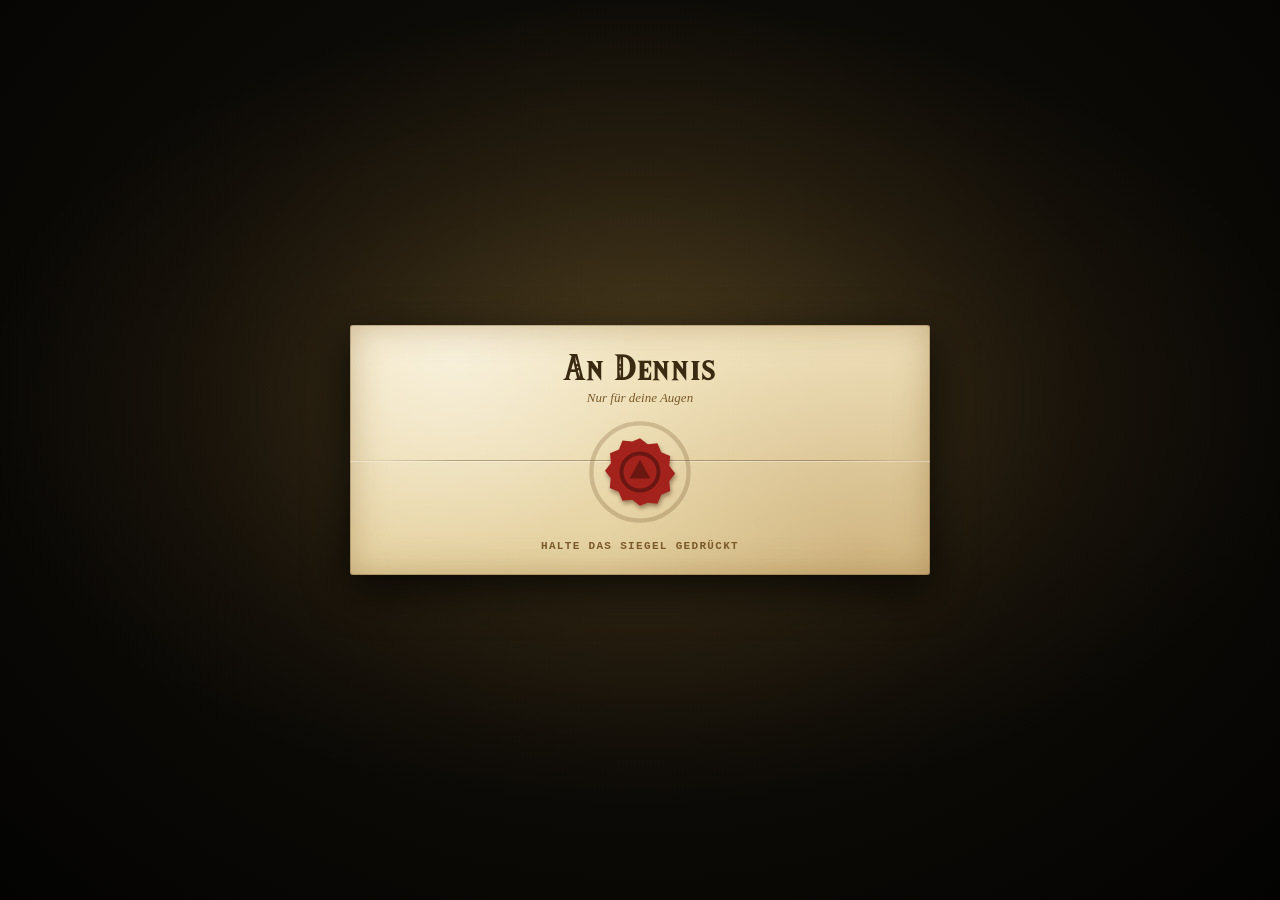
==== app/index.html @ bce7d80b "Der Brief: versiegelter Brief von Fabio und Bene vor dem Titelbild Dennis weiß nichts vom Spiel und " ====
<!doctype html>
<html lang="de">
<head>
  <meta charset="utf-8">
  <meta name="viewport" content="width=device-width, initial-scale=1, viewport-fit=cover, interactive-widget=resizes-content">
  <meta name="theme-color" content="#080907">
  <meta name="mobile-web-app-capable" content="yes">
  <meta name="apple-mobile-web-app-capable" content="yes">
  <meta name="apple-mobile-web-app-status-bar-style" content="black-translucent">
  <meta name="apple-mobile-web-app-title" content="Dennis Quest">
  <meta name="robots" content="noindex">
  <title>Dennis Quest</title>
  <link rel="icon" type="image/png" sizes="32x32" href="assets/icons/dennis-32.png">
  <link rel="apple-touch-icon" href="assets/icons/dennis-180.png">
  <link rel="manifest" href="manifest.webmanifest">
  <link rel="preload" as="image" href="assets/intro-titel.webp" fetchpriority="high">
  <link rel="stylesheet" href="styles.css">
  <script>
    // Android (Chrome, Samsung Internet): Angebot zum Installieren früh abfangen, app.js zeigt dafür den Knopf
    addEventListener("beforeinstallprompt", e => { e.preventDefault(); window.__installEvent = e; });
    // Probelauf: Vom Home-Bildschirm startet die App dann wieder im Probelauf (eigenes Icon „DQ Probe")
    if (/[?&]probe(&|=|$)/.test(location.search) && !/[?&]demo(&|=|$)/.test(location.search)) {
      document.querySelector('link[rel="manifest"]').href = "probe.webmanifest";
      document.querySelector('meta[name="apple-mobile-web-app-title"]').content = "DQ Probe";
    }
  </script>
</head>
<body>
  <!-- Dennis' Menü (06-design-plan.md, 07-spiele-und-items.md)
       /             liest den echten Stand (Firebase), schreibt nur Log-Buch-Antworten
       /?demo        Beispielstand mit Demo-Knöpfen, ohne Firebase (auch ?demo=start, ?demo=bund, ?demo=ende)
       /?onboarding  Prolog und Hinweise der Fee auch später am Tag (sonst nur, solange noch keine Quest entschieden ist)
       /?direkt      ohne Startbildschirm
       /?probe       Probelauf des Quest Masters (admin.html?probe), roter Rahmen, echtes Spiel unberührt -->
  <div class="game" id="game">
    <img class="world" src="assets/alpine-trail.webp" alt="" decoding="async">
    <div class="world-shade" aria-hidden="true"></div>

    <!-- Startbildschirm: Titelbild vom Nutzer. Die Fee ist aus dem Bild gelöst und schwebt,
         Licht, Feenstaub und Glühwürmchen bewegen sich (app.js, Abschnitt Startbildschirm) -->
    <section class="intro-screen" id="introScreen" aria-label="Startbildschirm: The Legend of Dennis, A Link to Rike">
      <div class="intro-scene">
        <div class="intro-cam">
          <img class="intro-bg" src="assets/intro-titel.webp" alt="" draggable="false" decoding="async" fetchpriority="high">
          <span class="intro-sun" aria-hidden="true"></span>
          <span class="intro-rays" aria-hidden="true"><i style="--x:16.8%;--w:5.5%;--d:9s;--o:.8"></i><i style="--x:44%;--w:7%;--d:8s;--o:.75"></i><i style="--x:51.5%;--w:4.5%;--d:12s;--o:.55"></i></span>
          <span class="intro-path-light" aria-hidden="true"></span>
          <img class="intro-fee" id="introFee" src="assets/intro-fee.png" alt="" draggable="false">
          <canvas class="intro-fx" id="introFx" aria-hidden="true"></canvas>
        </div>
        <button class="start-quest" id="startQuest" type="button">PRESS START</button>
      </div>
      <button class="install-btn" id="installBtn" type="button" hidden>
        <svg viewBox="0 0 24 24" aria-hidden="true" focusable="false"><path fill="none" stroke="currentColor" stroke-linecap="round" stroke-linejoin="round" stroke-width="2.6" d="M12 3v11m-4.5-4.5L12 14l4.5-4.5M4 16v3a2 2 0 0 0 2 2h12a2 2 0 0 0 2-2v-3"/></svg>
        <span>APP INSTALLIEREN</span>
      </button>
      <button class="fullscreen-toggle" id="fullscreenToggle" type="button" aria-label="Vollbild öffnen" aria-pressed="false" title="Vollbild">
        <svg viewBox="0 0 24 24" aria-hidden="true" focusable="false"><path fill="none" stroke="currentColor" stroke-linecap="round" stroke-linejoin="round" stroke-width="2.4" d="M3 8V5a2 2 0 0 1 2-2h3m8 0h3a2 2 0 0 1 2 2v3m0 8v3a2 2 0 0 1-2 2h-3m-8 0H5a2 2 0 0 1-2-2v-3"/></svg>
      </button>
    </section>

    <!-- HUD: immer sichtbar. Links die Packs, Mitte die nächste Quest, rechts der Code des Kästchens -->
    <header class="hud">
      <button class="hud-packs" id="hudPacks" type="button" aria-label="Packs">
        <span class="pack-row" id="packRow" aria-hidden="true"></span>
        <span class="hud-num"><b id="packsVal">0</b></span>
      </button>
      <button class="hud-next" id="hudNext" type="button">
        <span class="hud-next-name" id="hudNextName">…</span>
      </button>
      <button class="hud-code" id="hudCode" type="button" aria-label="Code des Kästchens">
        <svg class="lock" aria-hidden="true"><use href="#i-lock"></use></svg>
        <span class="tumblers" id="tumblers"></span>
      </button>
    </header>

    <button class="shoulder shoulder-left" type="button" data-nav="prev" aria-label="Vorherige Seite (Z)"><svg class="shoulder-form" viewBox="0 0 100 100" preserveAspectRatio="none" aria-hidden="true"><defs><linearGradient id="schulterZ" x1="0" y1="0" x2="1" y2="1"><stop class="s1" offset="0"/><stop class="s2" offset=".65"/><stop class="s3" offset="1"/></linearGradient></defs><polygon points="26,0 100,0 100,100 26,100 0,70 0,30" fill="url(#schulterZ)"/><polyline points="2,69 2,31 27,3 98,3"/></svg><span>Z</span></button>
    <button class="shoulder shoulder-right" type="button" data-nav="next" aria-label="Nächste Seite (R)"><svg class="shoulder-form" viewBox="0 0 100 100" preserveAspectRatio="none" aria-hidden="true"><defs><linearGradient id="schulterR" x1="0" y1="0" x2="1" y2="1"><stop class="s1" offset="0"/><stop class="s2" offset=".65"/><stop class="s3" offset="1"/></linearGradient></defs><polygon points="26,0 100,0 100,100 26,100 0,70 0,30" fill="url(#schulterR)"/><polyline points="2,69 2,31 27,3 98,3"/></svg><span>R</span></button>

    <div class="stage">
      <div class="menu-viewport">
        <div class="menu-cube" id="menuCube">

          <!-- Seite 0: KARTE · Nur das Wo: Weg, Stationen, Nebel, Dennis. Die Karte ist zugleich der Fortschritt.
               Tippen auf eine Station öffnet ihre Quest auf QUESTS, die Hütte zeigt den Code (08-erlebnis-plan.md, Abschnitt 11). -->
          <section class="face face-map" data-page="0" aria-label="Karte">
            <header class="face-head">
              <h2>KARTE</h2>
            </header>
            <div class="map-body">
              <div class="map-sheet" id="mapSheet">
                <svg class="map-terrain" viewBox="0 0 1000 420" preserveAspectRatio="none" aria-hidden="true">
                  <path class="t-sky" d="M0 0H1000V420H0Z"/>
                  <path class="t-back" d="M0 200 C90 150 170 170 250 130 C330 90 380 110 450 90 C540 60 600 80 680 50 C730 30 780 40 830 36 C900 30 950 60 1000 50 V420 H0Z"/>
                  <path class="t-front" d="M0 300 C120 270 200 282 300 240 C400 200 470 214 560 180 C650 146 720 122 780 104 C840 118 900 160 1000 190 V420 H0Z"/>
                  <path class="t-forest" d="M316 292 l14 -30 14 30Z M346 286 l12 -26 12 26Z M392 262 l14 -30 14 30Z M424 258 l12 -26 12 26Z M512 236 l14 -30 14 30Z M544 230 l12 -26 12 26Z M600 204 l14 -30 14 30Z M632 196 l12 -26 12 26Z M688 176 l12 -26 12 26Z"/>
                  <path class="t-fluss" d="M0 350 C60 342 110 356 170 368 C230 380 285 394 330 420 H290 C250 404 206 396 150 388 C96 380 50 374 0 376Z"/>
                  <path class="t-rail" d="M0 392 C40 376 70 352 100 332"/>
                  <path class="t-route" id="mapRoute" d=""/>
                </svg>
                <!-- Der gegangene Weg in eigener Ebene: Beim Laufen wird nur sie neu gezeichnet, nicht das ganze Gelände -->
                <svg class="map-weg" viewBox="0 0 1000 420" preserveAspectRatio="none" aria-hidden="true"><path class="t-done-rand" id="mapDoneRand" d=""/><path class="t-done" id="mapDone" d=""/></svg>
                <div class="map-fog" id="mapFog" hidden></div>
                <div class="map-marks" id="mapMarks"></div>
                <span class="map-walker" id="mapWalker" hidden aria-hidden="true"></span>
                <!-- Kartusche: Höhe, Strecke bis zum Gipfel, Höhenprofil des echten Wegs -->
                <div class="map-legend" id="mapLegend">
                  <div class="ml-top">
                    <svg class="ml-ico" aria-hidden="true"><use href="#i-mountain"></use></svg>
                    <p class="ml-now"><b id="mlWert">–</b> <span id="mlWo"></span></p>
                  </div>
                  <p class="ml-rest" id="mlRest"></p>
                  <div class="ml-profil" id="mlProfil" aria-hidden="true">
                    <svg viewBox="0 0 200 40" preserveAspectRatio="none"><path class="p-area" id="mlArea" d=""/><path class="p-line" id="mlLine" d=""/></svg>
                  </div>
                </div>
                <!-- Stationstafel: erscheint beim Antippen einer Station -->
                <div class="station-card textbox" id="stationCard" hidden aria-live="polite"></div>
              </div>
            </div>
          </section>

          <!-- Seite 1: QUESTS · Nur das Was: was dran ist, was geschafft ist, was auf dem Spiel steht (Startseite) -->
          <section class="face face-quests" data-page="1" aria-label="Quests">
            <header class="face-head">
              <h2>QUESTS</h2>
            </header>
            <div class="quests-body">
              <div class="list-col">
                <ol class="quest-list" id="questList"></ol>
              </div>
              <article class="quest-card textbox" id="questCard" aria-live="polite"></article>
            </div>
          </section>

          <!-- Seite 2: AUSRÜSTUNG · Was habe ich dabei? Links der Beutel (Items), Mitte Dennis im Bogenfenster,
               rechts Runenkreise (Fähigkeiten). Noch nicht Erspieltes ist ein Schatten.
               Ausrüsten beim Spiel (29.09., 08-erlebnis-plan.md Abschnitt 16): Die Plakette sagt, wofür. Was hilft, leuchtet,
               Tippen legt es auf eine C-Taste unter Dennis, MITNEHMEN in der Textbox besiegelt alles auf einmal. -->
          <section class="face face-equip" data-page="2" aria-label="Ausrüstung">
            <header class="face-head">
              <h2>AUSRÜSTUNG</h2>
            </header>
            <div class="equip-body">
              <div class="equip-group bag">
                <p class="lbl plakette">ITEMS</p>
                <div class="slots" id="slotsGear"></div>
              </div>
              <div class="character-window" id="charWindow">
                <span class="cw-licht" aria-hidden="true"></span>
                <img src="assets/avatar-okarina.webp" alt="Dennis spielt Okarina" width="560" height="1218" decoding="async">
                <span class="motes" aria-hidden="true"><i></i><i></i><i></i><i></i><i></i></span>
                <span class="notes" aria-hidden="true"><i>♪</i><i>♫</i><i>♪</i></span>
                <div class="c-tasten" id="cTasten" hidden role="group" aria-label="Was du mitnimmst">
                  <button type="button" class="c-taste l" data-c="0"><svg aria-hidden="true"><use href="#i-card"></use></svg><i class="pfeil"></i></button>
                  <button type="button" class="c-taste d" data-c="1"><svg aria-hidden="true"><use href="#i-card"></use></svg><i class="pfeil"></i></button>
                  <button type="button" class="c-taste r" data-c="2"><svg aria-hidden="true"><use href="#i-card"></use></svg><i class="pfeil"></i></button>
                </div>
              </div>
              <p class="plakette ruest-fuer" id="ruestFuer" hidden></p>
              <div class="equip-group magic">
                <p class="lbl plakette">FÄHIGKEITEN</p>
                <div class="slots" id="slotsSkill"></div>
              </div>
              <div class="item-box textbox" id="itemBox" aria-live="polite"></div>
            </div>
          </section>

        </div>
      </div>
    </div>

    <footer class="foot">
      <b class="probe-tag">PROBE</b>
      <span class="demo-bar" id="demoBar" hidden>
        <b>DEMO</b>
        <button type="button" data-demo="bestanden">Nächste bestanden</button>
        <button type="button" data-demo="glanz">Glanzsieg</button>
        <button type="button" data-demo="verloren">Nächste verloren</button>
        <button type="button" data-demo="zurueck">Zurück</button>
        <button type="button" data-demo="einsetzen">Mitnehmen</button>
        <button type="button" data-demo="amulett">Amulett</button>
      </span>
      <span class="sync" id="sync"></span>
    </footer>

    <!-- Ergebnis-Fenster: erscheint, wenn der Quest Master etwas bucht -->
    <div class="coach" id="coach" hidden><span class="coach-ring" id="coachRing" hidden aria-hidden="true"></span><p class="coach-bubble" role="status"><img class="coach-fee" src="assets/fee.png" loading="lazy" alt="" aria-hidden="true"><span class="coach-text"></span><span class="result-more" aria-hidden="true">▼</span></p></div>

    <!-- Prolog: einmal pro Handy nach dem ersten PRESS START. Rikes Fee stellt sich vor, heißt Dennis willkommen und erklärt in sechs Tafeln, worum es geht. -->
    <section class="prolog" id="prolog" hidden aria-label="Prolog">
      <button class="prolog-skip" id="prologSkip" type="button">ÜBERSPRINGEN</button>
      <div class="prolog-stage">
        <img class="prolog-fee" id="prologFee" src="assets/fee.png" loading="lazy" alt="" draggable="false">
        <div class="prolog-bild" id="prologBild" aria-hidden="true"></div>
      </div>
      <div class="prolog-box textbox" role="dialog" aria-modal="true" aria-labelledby="prologText">
        <p class="prolog-text" id="prologText"></p>
        <span class="prolog-dots" id="prologDots" aria-hidden="true"></span>
        <span class="result-more" aria-hidden="true">▼</span>
      </div>
    </section>
    <!-- Finale (29.09.): Siegbildschirm, Geschichte als Laufschrift, Abspann mit THE END. Gebaut in app.js (abspann) -->
    <section class="abspann" id="abspann" hidden aria-label="Finale und Abspann">
      <div class="ab-sterne" aria-hidden="true"></div>
      <div class="ab-sieg" id="abSieg"></div>
      <p class="ab-vorlange" id="abVorlange"></p>
      <div class="ab-logo" id="abLogo" aria-hidden="true"><b>The Legend of Dennis</b><small>A Link to Rike</small></div>
      <div class="ab-crawl" id="abCrawl"><div class="ab-ebene"><div class="ab-crawl-text" id="abCrawlText"></div></div></div>
      <div class="ab-credits" id="abCredits"><div class="ab-roll" id="abRoll"></div></div>
      <button class="prolog-skip ab-skip" id="abSkip" type="button">ÜBERSPRINGEN</button>
    </section>
    <!-- Der Morgen (01.10.): Zwischensequenz am Samstagmorgen. Die Sonne geht auf, Rikes Fee bringt den Beutel, Buu Huu will ihn
         stehlen, die Fee verjagt ihn, dann kommen die vier Basis-Items heraus. Gebaut in app.js (morgen) -->
    <section class="morgen" id="morgen" hidden aria-label="Der Morgen">
      <div class="mg-himmel" aria-hidden="true">
        <span class="mg-sterne"></span><span class="mg-tag"></span><span class="mg-sonne"></span>
        <svg class="mg-berge" viewBox="0 0 400 60" preserveAspectRatio="none"><path d="M0 60V38l34-14 26 10 40-26 30 18 22-8 46 22 30-18 38 12 44-24 34 16 26-6 30 12v24Z" fill="#0d1022"/><path d="M0 60V48l52-10 44 8 60-14 52 12 48-8 56 10 46-12 42 10v16Z" fill="#06070f"/></svg>
      </div>
      <button class="prolog-skip" id="mgSkip" type="button">ÜBERSPRINGEN</button>
      <div class="mg-buehne" aria-hidden="true">
        <span class="mg-blitz"></span>
        <span class="mg-fee"><span><img src="assets/fee.png" alt="" draggable="false"></span></span>
        <span class="mg-beutel"><span><svg><use href="#i-beutel"></use></svg></span></span>
        <span class="mg-geist"><span><svg><use href="#i-dieb"></use></svg></span></span>
        <div class="mg-items" id="mgItems"></div>
        <div class="mg-titel" id="mgTitel"><svg class="mg-triforce"><use href="#z-triforce"></use></svg><b></b></div>
      </div>
      <div class="prolog-box textbox mg-box" role="dialog" aria-modal="true" aria-labelledby="mgText">
        <p class="mg-wer" id="mgWer"></p>
        <p class="prolog-text" id="mgText"></p>
        <span class="result-more" aria-hidden="true">▼</span>
      </div>
    </section>
    <!-- Fluch gesprochen (01.10.): Der Fluch greift, das Licht geht aus, Buu Huu dreht am Rad und holt sich die Beute (app.js, fluchSzene) -->
    <div class="fluch-szene" id="fluchSzene" hidden aria-hidden="true">
      <div class="fs-nacht"></div>
      <span class="fs-licht"></span>
      <div class="fs-kern"><span class="fs-ring"></span><span class="fs-ring r2"></span><span class="fs-icon" id="fsIcon"></span></div>
      <div class="fs-rad" id="fsRad">
        <div class="fs-scheibe" id="fsScheibe"></div>
        <span class="fs-nabe"></span>
        <span class="fs-zeiger"><svg viewBox="0 0 20 24"><path d="M1.5 1.5h17L10 22.5Z"/></svg></span>
        <b class="fs-ergebnis" id="fsErgebnis"></b>
      </div>
      <p class="fs-text" id="fsText"></p>
    </div>
    <div class="overlay" id="overlay" hidden>
      <div class="result textbox" role="dialog" aria-modal="true" aria-labelledby="resultTitle">
        <div class="result-head" id="resultHead"></div>
        <ul class="result-lines" id="resultLines"></ul>
        <p class="result-next" id="resultNext"></p>
        <span class="result-more" aria-hidden="true">▼</span>
      </div>
    </div>

    <!-- Log-Buch: Dennis tippt seine Antwort, besiegelt sie, dann spielt Rikes Sprachnachricht (app.js, Abschnitt Log-Buch) -->
    <div class="logbuch" id="logbuch" hidden>
      <div class="lb-panel textbox" role="dialog" aria-modal="true" aria-labelledby="lbTitle">
        <header class="lb-head">
          <span class="medal won" style="--m:#4a8fe8"><svg aria-hidden="true"><use href="#z-water"></use></svg></span>
          <p class="tb-title" id="lbTitle">RIKES TAGEBUCH</p>
          <p class="lb-step" id="lbStep"></p>
          <button type="button" class="lb-close" id="lbClose" aria-label="Tagebuch schließen">✕</button>
        </header>
        <p class="lb-frage" id="lbFrage"></p>
        <form class="lb-form" id="lbForm">
          <input id="lbInput" type="text" maxlength="80" enterkeyhint="done" autocomplete="off" autocorrect="off" autocapitalize="sentences" spellcheck="false" placeholder="Ein bis drei Worte" aria-label="Was hat Rike gesagt?">
          <button type="submit" class="lb-btn" id="lbSeal"><svg aria-hidden="true"><use href="#i-seal"></use></svg>BESIEGELN</button>
        </form>
        <div class="lb-sealed" id="lbSealed" hidden>
          <p class="lb-antwort"><svg class="lb-wachs" aria-hidden="true"><use href="#i-seal"></use></svg><span id="lbAntwort"></span></p>
          <div class="lb-voice">
            <button type="button" class="lb-play" id="lbPlay" aria-label="Rikes Nachricht abspielen"><svg aria-hidden="true"><use href="#i-play"></use></svg></button>
            <span class="lb-wave" id="lbWave" aria-hidden="true"><i></i><i></i><i></i><i></i><i></i><i></i><i></i><i></i><i></i></span>
            <span class="lb-who" id="lbWho">RIKE</span>
          </div>
          <button type="button" class="lb-btn" id="lbNext">WEITER</button>
        </div>
      </div>
    </div>
    <!-- Buu Huu im Tagebuch (30.09.), vom Bund angeheuert: Ist Rikes Antwort auf Frage 1 vorbei, huscht er herein und macht
         daraus eine Quest. Aufbau wie der Prolog (app.js, Abschnitt Schattendieb im Tagebuch) -->
    <section class="geist-ruf" id="geistRuf" hidden aria-label="Buu Huu, im Dienst des Bundes">
      <div class="prolog-stage">
        <span class="gr-geist" aria-hidden="true"><svg><use href="#i-dieb"></use></svg></span>
        <div class="prolog-bild" id="grBild" aria-hidden="true"></div>
      </div>
      <div class="prolog-box textbox" id="grBox" tabindex="-1" role="dialog" aria-modal="true" aria-labelledby="grText">
        <p class="gr-wer">BUU HUU · IM DIENST DES BUNDES</p>
        <p class="prolog-text" id="grText"></p>
        <span class="result-more" aria-hidden="true">▼</span>
      </div>
    </section>

    <!-- Siegel: Dennis besiegelt selbst (Ergebnis, Einsatz, Duell, Amulett, Ziffer). Gedrückt halten, bis der Ring zu ist (app.js, Abschnitt Siegel). -->
    <div class="schwur" id="schwur" hidden>
      <div class="sw-panel textbox" role="dialog" aria-modal="true" aria-labelledby="swArt">
        <p class="sw-art" id="swArt"></p>
        <div class="sw-kopf" id="swKopf"></div>
        <ul class="sw-folgen" id="swFolgen"></ul>
        <div class="sw-unten">
          <button type="button" class="sw-zurueck" id="swZurueck">ZURÜCK</button>
          <!-- Wahl (zum Beispiel Schild oder Verloren) steht dort, wo sonst der Hinweis steht: das Fenster bleibt gleich groß -->
          <div class="sw-wahl" id="swWahl"></div>
          <p class="sw-hinweis">Siegel gedrückt halten</p>
          <button type="button" class="sw-siegel" id="swSiegel" aria-label="Siegel gedrückt halten zum Besiegeln">
            <svg class="sw-ring" viewBox="0 0 100 100" aria-hidden="true"><circle class="sw-ring-bg" cx="50" cy="50" r="44"/><circle class="sw-ring-voll" cx="50" cy="50" r="44" pathLength="100"/></svg>
            <svg class="sw-wachs" aria-hidden="true"><use href="#i-seal"></use></svg>
          </button>
        </div>
      </div>
    </div>

    <div class="rotate-hint" aria-hidden="true">
      <div class="phone"></div>
      <p>Handy quer halten</p>
    </div>

    <!-- Der Brief (01.10.): beim allerersten Öffnen vor dem Titelbild, auch hochkant. Siegel halten, lesen, P.S., drehen (app.js, brief) -->
    <section class="brief" id="brief" aria-label="Ein versiegelter Brief" hidden>
      <div class="brief-papier">
        <div class="brief-zu" id="briefZu">
          <p class="brief-an" id="briefAn"></p>
          <p class="brief-geheim" id="briefGeheim"></p>
          <button type="button" class="brief-siegel" id="briefSiegel" aria-label="Siegel gedrückt halten, um den Brief zu öffnen">
            <svg class="brief-ring" viewBox="0 0 100 100" aria-hidden="true"><circle class="brief-ring-bg" cx="50" cy="50" r="45"/><circle class="brief-ring-voll" cx="50" cy="50" r="45" pathLength="100"/></svg>
            <span class="brief-wachs" aria-hidden="true"><svg><use href="#i-seal"></use></svg></span>
            <span class="brief-haelfte links" aria-hidden="true"><svg><use href="#i-seal"></use></svg></span>
            <span class="brief-haelfte rechts" aria-hidden="true"><svg><use href="#i-seal"></use></svg></span>
          </button>
          <p class="brief-hinweis" id="briefHinweis"></p>
        </div>
        <div class="brief-offen" id="briefOffen" hidden>
          <div class="brief-text" id="briefText"></div>
          <span class="brief-weiter" aria-hidden="true">▼</span>
        </div>
        <div class="brief-ps" id="briefPs" hidden>
          <p class="brief-ps-text"><b>P.S.</b> <span id="briefPsText"></span></p>
          <button type="button" class="brief-knopf" id="briefInstall"><svg viewBox="0 0 24 24" aria-hidden="true"><path fill="none" stroke="currentColor" stroke-linecap="round" stroke-linejoin="round" stroke-width="2.6" d="M12 3v11m-4.5-4.5L12 14l4.5-4.5M4 16v3a2 2 0 0 0 2 2h12a2 2 0 0 0 2-2v-3"/></svg><span>AUF DEN STARTBILDSCHIRM</span></button>
          <ol class="brief-schritte" id="briefSchritte" hidden></ol>
          <p class="brief-ok" id="briefOk" hidden></p>
          <div class="brief-dreh" id="briefDreh">
            <span class="brief-handy" aria-hidden="true"></span>
            <p><b id="briefDrehText"></b><small id="briefSperre"></small></p>
            <button type="button" class="brief-knopf los" id="briefLos">LOS</button>
          </div>
        </div>
      </div>
    </section>
    <div class="dither" aria-hidden="true"></div>
  </div>

  <svg class="svg-sprite" aria-hidden="true">
    <!-- Pack: Rückseite einer One-Piece-Karte (Vorlage quellen/onepiece-kartenrueckseite.png), vereinfacht für kleine Größen -->
    <symbol id="i-card" viewBox="0 0 22 30">
      <rect x="1" y="1" width="20" height="28" rx="2.2" fill="#2e2d72" stroke="#14133a" stroke-width="1.2"/>
      <path d="M1.8 8.5 20.2 3.6M1.8 21.8 20.2 26.6M5 1.8l4.4 26.4M17 1.8l-4.4 26.4M1.8 14.2c6-3 12.4-3 18.4 0" fill="none" stroke="#8a8fd6" stroke-width=".4" opacity=".55"/>
      <circle cx="11" cy="12.4" r="6.1" fill="#2e2d72" stroke="#d6aa4e" stroke-width="1.3"/>
      <circle cx="11" cy="12.4" r="4.2" fill="none" stroke="#d6aa4e" stroke-width=".55"/>
      <path d="M14.9 8.5 11.9 13.3 10.1 11.5Z M7.1 16.3 10.1 11.5 11.9 13.3Z" fill="#d6aa4e"/>
      <path d="M8.9 10.3 13.1 14.5" stroke="#d6aa4e" stroke-width=".7"/>
      <rect x="4.6" y="21.4" width="12.8" height="2" rx=".5" fill="#f3efe4"/>
      <rect x="7" y="24.4" width="8" height=".9" rx=".3" fill="#f3efe4" opacity=".8"/>
    </symbol>
    <symbol id="i-card-empty" viewBox="0 0 22 30">
      <rect x="1" y="1" width="20" height="28" rx="2.2" fill="rgba(20,18,10,.55)" stroke="#8c8466" stroke-width="1.4" stroke-dasharray="2.2 1.6"/>
      <circle cx="11" cy="12.4" r="4.6" fill="none" stroke="rgba(239,232,200,.2)" stroke-width="1.3"/>
    </symbol>
    <symbol id="i-lock" viewBox="0 0 24 28">
      <path d="M6.5 12.5V8.5a5.5 5.5 0 0 1 11 0v4" fill="none" stroke="currentColor" stroke-width="3"/>
      <rect x="2" y="11.5" width="20" height="15.5" rx="2.5" fill="currentColor"/>
      <circle cx="12" cy="17.6" r="2.3" fill="#1c1a12"/><rect x="10.9" y="18.6" width="2.2" height="4.6" rx="1" fill="#1c1a12"/>
    </symbol>
    <!-- Items -->
    <!-- Beutel: Lederbeutel mit Kordel (Startitem) -->
    <symbol id="i-beutel" viewBox="0 0 32 32">
      <path fill="currentColor" d="M9.2 3.6c2.1 1.5 4.4 2.1 6.8 2.1s4.7-.6 6.8-2.1l-2.2 7.2h-9.2Z"/>
      <path fill="currentColor" d="M11.1 11.4h9.8c4.7 2.6 7.8 6.9 7.8 10.9 0 4.5-5.3 6.9-12.7 6.9S3.3 26.8 3.3 22.3c0-4 3.1-8.3 7.8-10.9Z"/>
      <rect x="9.8" y="9.5" width="12.4" height="3.3" rx="1.65" fill="rgba(0,0,0,.45)"/>
      <path d="M19.6 12.4c.5 2.3 2.1 3.6 4 4.5M18.7 12.6c-.3 2.5.5 4.2 1.7 5.7" fill="none" stroke="rgba(0,0,0,.42)" stroke-width="1.3" stroke-linecap="round"/>
      <circle cx="19.2" cy="11.15" r="1.75" fill="rgba(255,255,255,.45)"/>
      <path d="M13.1 6.6l.7 2.9M16 6.9v2.7M18.9 6.6l-.7 2.9" stroke="rgba(0,0,0,.3)" stroke-width="1.1" stroke-linecap="round"/>
      <path d="M8.4 18.8c.8-2.1 2.3-3.8 4.1-5" fill="none" stroke="rgba(255,255,255,.42)" stroke-width="1.9" stroke-linecap="round"/>
      <path d="M8 25.2c2.4 1.3 5.1 1.8 8 1.8" fill="none" stroke="rgba(0,0,0,.25)" stroke-width="1.4" stroke-linecap="round"/>
    </symbol>
    <!-- Runenkreis um jede Fähigkeit: dreht sich, solange sie Dennis gehört -->
    <symbol id="i-rune" viewBox="0 0 100 100">
      <circle cx="50" cy="50" r="46.5" fill="none" stroke="currentColor" stroke-width="1.6" opacity=".8"/>
      <circle cx="50" cy="50" r="41" fill="none" stroke="currentColor" stroke-width="5.5" stroke-dasharray="1.4 5.04 3.6 5.04 1.4 5.04" opacity=".75"/>
      <circle cx="50" cy="50" r="35.5" fill="none" stroke="currentColor" stroke-width="1" stroke-dasharray="14 3 2 3" opacity=".55"/>
      <path fill="currentColor" d="M50 0l3.4 5.6h-6.8ZM50 100l-3.4-5.6h6.8ZM0 50l5.6-3.4v6.8ZM100 50l-5.6 3.4v-6.8Z"/>
    </symbol>
    <!-- Wasserwaffen in drei Stufen: Spritze (Start, aus dem Beutel), kleine Pistole, große Pistole -->
    <symbol id="i-spritze" viewBox="0 0 32 32"><g transform="rotate(-38 16 16)"><g fill="currentColor"><rect x="2.2" y="12.4" width="2.2" height="7.2" rx=".8"/><rect x="4" y="15" width="5.4" height="2"/><rect x="8.2" y="10.2" width="1.9" height="11.6" rx=".7"/><rect x="9.6" y="12" width="12.6" height="8" rx="1.6"/><path d="M22 14.1 26.2 15.2 29.6 16 26.2 16.8 22 17.9Z"/></g><path d="M13.4 12v3.2M16.4 12v3.2M19.4 12v3.2" stroke="rgba(0,0,0,.38)" stroke-width="1.1"/><rect x="10.8" y="17.2" width="10" height="1.4" rx=".7" fill="rgba(255,255,255,.4)"/></g></symbol>
    <symbol id="i-pistol-klein" viewBox="0 0 32 32"><g fill="currentColor"><path d="M8 11.5h15v4H8a2 2 0 0 1 0-4Z"/><rect x="22.5" y="12.4" width="4.6" height="2.2" rx=".8"/><path d="M8.6 15h4.6l-1.3 9.6H7.1Z"/><circle cx="10.4" cy="10.4" r="2"/></g><path d="M13.4 15.4c.3 2 1.3 3.2 2.9 3.6" fill="none" stroke="currentColor" stroke-width="1.4" stroke-linecap="round"/><rect x="8.5" y="12.3" width="12" height="1.1" rx=".55" fill="rgba(255,255,255,.35)"/></symbol>
    <symbol id="i-pistol" viewBox="0 0 32 32"><g fill="currentColor"><rect x="9" y="4.5" width="12" height="7.5" rx="3"/><path d="M2.5 13H25l2-1h3v5h-3l-2-1H14.4l-1.6 2.4v1.4h-2.3L9.2 28.5H4.2l2.1-10.2L2.5 16.6Z"/></g><path d="M12.4 19.6c1.5.2 2.4 1.3 2.3 2.9" fill="none" stroke="currentColor" stroke-width="1.6"/><rect x="10.5" y="6" width="3" height="4.5" rx="1.2" fill="rgba(255,255,255,.35)"/></symbol>
    <symbol id="i-ropering" viewBox="0 0 32 32"><circle cx="16" cy="16" r="10.4" fill="none" stroke="currentColor" stroke-width="5.4"/><circle cx="16" cy="16" r="10.4" fill="none" stroke="rgba(0,0,0,.32)" stroke-width="5.4" stroke-dasharray="2.2 2.6"/></symbol>
    <symbol id="i-cards" viewBox="0 0 32 32"><g fill="currentColor"><rect x="4" y="8" width="14.5" height="20" rx="2" transform="rotate(-14 11.25 18)" opacity=".6"/><rect x="12.5" y="3.5" width="14.5" height="20" rx="2" transform="rotate(9 19.75 13.5)"/></g><path d="M15.6 7.4 23.8 8.7" transform="rotate(9 19.75 13.5)" stroke="rgba(255,255,255,.75)" stroke-width="1.7" stroke-linecap="round"/><path d="M15 11.3 18.8 11.9" transform="rotate(9 19.75 13.5)" stroke="rgba(255,255,255,.5)" stroke-width="1.4" stroke-linecap="round"/></symbol>
    <symbol id="i-token" viewBox="0 0 32 32"><circle cx="16" cy="16" r="13.2" fill="currentColor"/><circle cx="16" cy="16" r="10.2" fill="none" stroke="rgba(0,0,0,.33)" stroke-width="1.6"/><path d="m16 8.4 2.3 4.7 5.1.7-3.7 3.6.9 5.1-4.6-2.4-4.6 2.4.9-5.1-3.7-3.6 5.1-.7Z" fill="rgba(0,0,0,.38)"/></symbol>
    <symbol id="i-sword" viewBox="0 0 512 512"><path fill="currentColor" d="M437 75 355 106 194 267c1 2 1 4 1 6 0 14-12 26-26 26s-26-12-26-26c0-1 0-3 1-4-13 13-20 31-20 48 14 0 28 4 40 13-20 12-45 37-57 57-4-2-7-4-11-5-6-2-10-1-12 2s-2 7 0 12c3 13 19 29 32 32 6 2 9 0 11-1 2-2 3-6 2-12-1-4-3-8-6-12 20-12 46-37 57-57 10 12 15 27 15 42 17 0 34-6 48-19h-2c-14 0-26-12-26-26s12-26 26-26h4l161-161 31-82Z"/></symbol>
    <symbol id="i-shield" viewBox="0 0 32 32"><path d="M16 2.5 28 6.5v8.4c0 7.1-5.1 12.2-12 14.6C9.1 27.1 4 22 4 14.9V6.5Z" fill="currentColor"/><path d="M16 7.4 23.6 10v5c0 4.4-3.1 7.6-7.6 9.3C11.5 22.6 8.4 19.4 8.4 15v-5Z" fill="rgba(0,0,0,.26)"/><path d="M16 10.6v10.2M11.4 14.6h9.2" stroke="rgba(255,255,255,.6)" stroke-width="2.2"/></symbol>
    <!-- Embleme der sechs Prüfungen (Medaillons) -->
    <symbol id="e-flame" viewBox="0 0 32 32"><path fill="currentColor" fill-rule="evenodd" d="M16 2.5c1.6 5 9 7.6 9 16.2a9 9 0 0 1-18 0c0-4.6 2.5-7.1 4.5-9.6.5 2.5 1.5 3.8 3 4.5-.7-4.5 0-8 1.5-11.1ZM16 16c1 2.3 3.6 3.3 3.6 6.3a3.6 3.6 0 0 1-7.2 0c0-2.2 2.2-3.4 3.6-6.3Z"/></symbol>
    <!-- Weisen-Zeichen und Triforce aus der Schrift „Hylian Symbols" (zeldauniverse.net) -->
    <symbol id="z-water" viewBox="-46 -720 740 740"><path fill="currentColor" transform="scale(1 -1)" d="M320 535Q251 588 178 580Q107 571 50 523Q-8 475 10 392Q36 483 136 499Q209 510 281 464Q356 417 433 405Q456 401 491 404Q664 424 646 597Q643 639 612 670Q583 700 540 700Q497 700 467.0 670.0Q437 640 438 598Q437 555 467.0 525.0Q497 495 540 495Q563 495 586 505Q546 475 470 479Q391 482 320 535ZM323 398Q248 453 178 444Q107 435 50 387Q-8 339 2 251Q35 346 136 363Q207 375 281 328Q356 281 433 269Q492 260 552 294Q602 329 611 378Q552 333 473 338Q395 342 323 398ZM10 103Q13 61 44 30Q74 0 116 0Q159 0 189.0 30.0Q219 60 219 103Q219 145 189.0 175.0Q159 205 116 205Q90 205 71 195Q111 225 183 221Q256 218 330 174Q402 130 456 141Q509 151 555.0 197.0Q601 243 582 270Q558 236 490 216Q424 195 351 241Q277 287 238 293Q200 299 166 297Q-8 276 10 103Z"/></symbol>
    <symbol id="z-spirit" viewBox="-34 -720 740 740"><path fill="currentColor" transform="scale(1 -1)" d="M672 350Q672 495 570 597Q467 700 322 700Q177 700 75 597Q29 551 4 498Q20 522 40 542Q118 622 228 622Q338 622 416 542Q493 462 493 350Q493 240 416 158Q338 79 228 79Q118 79 40 158Q18 182 4 204Q28 150 75 103Q177 0 322 0Q467 0 570 103Q672 205 672 350ZM53 516Q19 482 3 444Q13 461 30 478Q81 531 153 531Q226 531 277.0 478.0Q328 425 328 350Q328 276 277 222Q226 169 153 169Q81 169 30 222Q14 238 3 257Q19 220 53 184Q123 116 219 116Q315 116 385 184Q453 254 453 350Q453 446 385 516Q316 585 219 585Q122 585 53 516ZM43 453Q0 411 0 350Q0 290 43 248Q85 205 145 205Q206 205 248 248Q290 290 290 350Q290 411 248 453Q205 496 145 496Q86 496 43 453Z"/></symbol>
    <symbol id="z-forest" viewBox="-20 -763 826 826"><path fill="currentColor" transform="scale(1 -1)" d="M250 646Q259 674 276 696Q225 659 206 598Q179 520 217 446Q236 409 267 383Q235 396 196 396Q114 396 56 338Q9 291 0 231Q11 256 32 277Q78 321 139 321Q201 321 245.0 277.0Q289 233 289 170Q289 107 245 64Q201 18 139 20Q116 20 100 24Q143 0 196 0Q278 0 336 58Q388 110 393 184Q397 112 451 58Q509 0 591 0Q644 0 686 24Q670 20 648 20Q586 19 541 64Q497 108 497 170Q497 231 541 277Q587 321 648 321Q710 321 754 277Q775 256 786 231Q777 290 731 338Q673 396 591 396Q552 396 520 383Q563 418 582 475Q607 553 570 626Q545 674 505 700Q519 685 527 668Q555 613 536 553Q516 493 461 466Q406 438 346 456Q287 475 258 531Q230 587 250 646Z"/></symbol>
    <symbol id="z-shadow" viewBox="-36 -720 740 740"><path fill="currentColor" transform="scale(1 -1)" d="M637 434Q657 422 641 401Q625 381 581 402Q503 527 358 535H332H310Q165 528 87 402Q43 381 27 401Q10 422 31 434Q51 446 51 419Q69 458 38 457Q5 454 1 425Q-5 395 26 379Q59 364 95 376Q194 289 310 274Q310 220 275 175Q232 102 301 15Q313 0 334 0Q355 0 367 15Q436 102 393 175Q358 220 358 274Q474 289 573 376Q608 364 641 379Q673 394 667 425Q663 454 630 457Q597 459 617 419Q617 446 637 434ZM302 511Q270 508 246 481Q220 449 220 407Q220 365 246 334Q264 313 287 307Q207 322 113 399Q183 503 302 511ZM421 481Q398 508 366 511Q485 503 555 399Q461 322 381 307Q405 313 421 334Q448 364 448 407Q448 449 421 481ZM396 570 328 700 260 570Z"/></symbol>
    <symbol id="z-triforce" viewBox="-20 -785 870 870"><path fill="currentColor" transform="scale(1 -1)" d="M206 350 411 700 621 350 830 0H415H0L206 350ZM621 350H206L415 0L621 350Z"/></symbol>
    <!-- Sidequest: Stein -->
    <symbol id="i-chest" viewBox="0 0 32 32"><path fill="currentColor" d="M5 12c0-4.4 4.9-7 11-7s11 2.6 11 7v2H5Zm0 4h22v11H5Z"/><path d="M5 14h22M16 5v9" stroke="rgba(0,0,0,.35)" stroke-width="1.6"/><rect x="13.6" y="12.5" width="4.8" height="6" rx="1" fill="rgba(255,255,255,.35)"/></symbol>
    <symbol id="i-gem" viewBox="0 0 32 32"><path d="M9 5h14l6 8-13 15L3 13Z" fill="currentColor"/><path d="M3 13h26M9 5l4 8 3 15 3-15 4-8M13 13l3-8 3 8" fill="none" stroke="rgba(0,0,0,.3)" stroke-width="1.2"/><path d="M9 5h14l-3 8h-8Z" fill="rgba(255,255,255,.3)"/></symbol>
    <!-- Zeichen -->
    <symbol id="i-check" viewBox="0 0 16 16"><path d="M2.6 8.6 6.3 12l7.1-8" fill="none" stroke="currentColor" stroke-width="2.8" stroke-linecap="round" stroke-linejoin="round"/></symbol>
    <symbol id="i-x" viewBox="0 0 16 16"><path d="m4 4 8 8m0-8-8 8" fill="none" stroke="currentColor" stroke-width="2.8" stroke-linecap="round"/></symbol>
    <symbol id="i-mountain" viewBox="0 0 32 32"><path fill="currentColor" d="M2 27 12.5 9l4.6 7.6 3.4-4.8L30 27Z"/><path fill="rgba(255,255,255,.55)" d="m12.5 9 3 5.1-1.7-.9-1.3 1.6-1.4-1.6-1.9 1Z"/></symbol>
    <symbol id="i-hut" viewBox="0 0 32 32"><path fill="currentColor" d="M3 15 16 4l13 11h-3v12H6V15Z"/><path d="M13.5 27v-7h5v7" fill="#2c2418"/></symbol>
    <symbol id="i-train" viewBox="0 0 32 32"><path fill="currentColor" d="M8 4h16a3 3 0 0 1 3 3v15a3 3 0 0 1-3 3l2.5 4h-3.2L21 25H11l-2.3 4H5.5L8 25a3 3 0 0 1-3-3V7a3 3 0 0 1 3-3Z"/><path d="M8 8h16v7H8Z" fill="#cfe3e8"/><circle cx="10.5" cy="20" r="1.8" fill="#f2c94c"/><circle cx="21.5" cy="20" r="1.8" fill="#f2c94c"/></symbol>
    <!-- Neue Items und Fähigkeiten (07-spiele-und-items.md) -->
    <symbol id="i-top" viewBox="0 0 32 32"><path fill="currentColor" d="M15 2h2v5h-2Z"/><path fill="currentColor" d="M5 12.5 16 7l11 5.5-3 4.5-8 12.5L8 17Z"/><path d="M5 12.5 16 18l11-5.5M16 18v11.5" fill="none" stroke="rgba(0,0,0,.35)" stroke-width="1.4"/><path d="M8.6 12.2 16 8.6l7.4 3.6L16 15.8Z" fill="rgba(255,255,255,.3)"/></symbol>
    <symbol id="i-scroll" viewBox="0 0 32 32"><path fill="currentColor" d="M8 5h17a3 3 0 0 1 0 6h-2v14a3 3 0 0 1-3 3H6a3 3 0 0 1 0-6h2Z"/><path d="M25 5a3 3 0 0 0-3 3v3M6 22a3 3 0 0 1 3 3v3" fill="none" stroke="rgba(0,0,0,.35)" stroke-width="1.4"/><path d="M12 12h7M12 16h7M12 20h5" stroke="rgba(0,0,0,.4)" stroke-width="1.6" stroke-linecap="round"/></symbol>
    <symbol id="i-eye" viewBox="0 0 32 32"><path fill="currentColor" d="M16 7C9 7 3.8 12.2 2 16c1.8 3.8 7 9 14 9s12.2-5.2 14-9c-1.8-3.8-7-9-14-9Z"/><circle cx="16" cy="16" r="5.6" fill="rgba(0,0,0,.45)"/><circle cx="16" cy="16" r="2.4" fill="rgba(255,255,255,.75)"/><path d="M16 1v3.5M6 4l2.2 2.8M26 4l-2.2 2.8" stroke="currentColor" stroke-width="2" stroke-linecap="round"/></symbol>
    <symbol id="i-amulet" viewBox="0 0 32 32"><path d="M9 3c1 4 4 6.5 7 6.5S22 7 23 3" fill="none" stroke="currentColor" stroke-width="2" stroke-linecap="round"/><path fill="currentColor" d="M16 9.5 26 17l-10 12L6 17Z"/><path d="M16 12.5 22 17l-6 7.5L10 17Z" fill="rgba(255,255,255,.35)"/><path d="M16 9.5v19.5M6 17h20" stroke="rgba(0,0,0,.3)" stroke-width="1.2"/></symbol>
    <symbol id="i-seal" viewBox="0 0 32 32"><path fill="currentColor" d="M16 2.5l3.1 2.4 3.9-.4 1.5 3.6 3.6 1.5-.4 3.9 2.4 3.1-2.4 3.1.4 3.9-3.6 1.5-1.5 3.6-3.9-.4L16 29.5l-3.1-2.4-3.9.4-1.5-3.6-3.6-1.5.4-3.9L2 15.5l2.4-3.1-.4-3.9 3.6-1.5L9 3.4l3.9.4Z"/><circle cx="16" cy="16" r="7.4" fill="none" stroke="rgba(0,0,0,.35)" stroke-width="1.6"/><path d="M16 11.2 20.2 18.6H11.8Z" fill="rgba(0,0,0,.35)"/></symbol>
    <symbol id="i-play" viewBox="0 0 32 32"><path fill="currentColor" d="M10 6.5v19l15.5-9.5Z"/></symbol>
    <symbol id="i-star" viewBox="0 0 32 32"><path fill="currentColor" d="m16 3 3.6 8.3 9 .8-6.8 6 2 8.9L16 22.3 8.2 27l2-8.9-6.8-6 9-.8Z"/></symbol>
    <!-- Fluch (28.09., ersetzt die Spruchrolle): trifft immer den Bund -->
    <symbol id="i-fluch" viewBox="0 0 32 32"><path fill="currentColor" d="M16 4c-6.1 0-10.5 4.3-10.5 10 0 3.3 1.5 5.9 3.8 7.4V25a2 2 0 0 0 2 2h9.4a2 2 0 0 0 2-2v-3.6c2.3-1.5 3.8-4.1 3.8-7.4C26.5 8.3 22.1 4 16 4Z"/><circle cx="11.9" cy="15" r="2.7" fill="rgba(0,0,0,.6)"/><circle cx="20.1" cy="15" r="2.7" fill="rgba(0,0,0,.6)"/><path d="M16 18.3l1.4 2.6h-2.8Z" fill="rgba(0,0,0,.5)"/><path d="M13.2 23.4v3.2M16 23.4v3.2M18.8 23.4v3.2" stroke="rgba(0,0,0,.4)" stroke-width="1.3"/><path d="M9.6 11.6c.9-2.4 3-4 5.6-4.4" fill="none" stroke="rgba(255,255,255,.45)" stroke-width="1.6" stroke-linecap="round"/></symbol>
    <!-- Buu Huu (30.09., Wunsch des Nutzers): vom Bund aus Mario Party angeheuert, stiehlt Packs (Kehrseite des Fluchs) und
         macht im Tagebuch aus Rikes Antwort eine Quest. Eigene Zeichnung nach dem Vorbild, keine Originalgrafik (nur privat).
         Körper als geschlossener Kreis in currentColor mit dunklem Umriss, Arm links und Schwanz rechts oben dahinter, schmale geschwungene Brauen, große Augen, rundes Maul mit vier runden Zähnen senkrecht zur Mundlinie, rote Zunge im Mund. -->
    <symbol id="i-dieb" viewBox="0 0 32 32">
      <g fill="#15151c" stroke="#15151c" stroke-width="1.5" stroke-linejoin="round"><path d="M6.2 9.7C4.5 9 2.2 9 1.2 10.1.3 11.2.6 13.4 1.8 14.9 3 16.4 5 17.4 6.9 17.6Z"/><path d="M26.2 8.7C27.5 7.4 29.3 6.2 30.5 6.3 31.5 6.4 31.3 7.9 30.8 9.5 30.2 11.4 29.3 13.3 28 15Z"/></g>
      <g fill="currentColor"><path d="M6.2 9.7C4.5 9 2.2 9 1.2 10.1.3 11.2.6 13.4 1.8 14.9 3 16.4 5 17.4 6.9 17.6Z"/><path d="M26.2 8.7C27.5 7.4 29.3 6.2 30.5 6.3 31.5 6.4 31.3 7.9 30.8 9.5 30.2 11.4 29.3 13.3 28 15Z"/></g>
      <circle cx="16" cy="12.8" r="12.2" fill="currentColor" stroke="#15151c" stroke-width=".75"/>
      <path d="M12.6 10.9C10.9 9.5 8.4 9.2 6.8 9.8 6.2 11.3 7.4 13.6 9.3 14.8" fill="none" stroke="#15151c" stroke-width=".7" stroke-linecap="round"/>
      <path d="M15.3 12.4Q21 14.1 26.1 12.7C26 16.6 24.6 20.3 21.9 21.4 19.2 22.4 16.4 19.4 15.3 12.4Z" fill="#140a0c" stroke="#15151c" stroke-width=".55" stroke-linejoin="round"/>
      <path d="M16.06 12.63L16.29 14.08Q16.42 14.86 16.87 14.21L17.71 13.00ZM18.80 13.17L19.18 14.32Q19.38 14.94 19.70 14.37L20.29 13.32ZM21.17 13.35L21.69 14.44Q21.97 15.02 22.22 14.42L22.67 13.30ZM23.77 13.19L24.66 15.21Q25.14 16.30 25.21 15.11L25.34 12.91Z" fill="#fff"/>
      <path d="M16.2 17.2C18.4 16.9 20.9 17.6 22.2 19.3 23.4 20.9 23.9 23.6 23.3 25.8 22.6 28 20.2 28.8 18.6 27.8 17.1 26.9 17.1 24.6 17 22.5 16.9 20.6 16.6 18.8 16.2 17.2Z" fill="#e8283a" stroke="#15151c" stroke-width=".55" stroke-linejoin="round"/>
      <path d="M15.8 7.3C16.8 9.2 18.6 10.1 20.4 9.8 21.1 9.6 21.5 9 21.8 8.4 22.3 9.3 23.2 9.8 24 9.7 24.9 9.6 25.6 8.9 26 7.8" fill="none" stroke="#15151c" stroke-width=".55" stroke-linecap="round" stroke-linejoin="round"/>
      <ellipse cx="19.9" cy="11.1" rx=".82" ry="1.4" fill="#15151c"/><ellipse cx="24" cy="10.8" rx=".78" ry="1.32" fill="#15151c"/>
      <ellipse cx="20.05" cy="11.2" rx=".26" ry=".5" fill="#fff"/><ellipse cx="24.15" cy="10.9" rx=".24" ry=".46" fill="#fff"/>
    </symbol>
    <!-- Rikes Segen: Herz mit Funkeln -->
    <symbol id="i-segen" viewBox="0 0 32 32"><path fill="currentColor" d="M16 28 5.6 17.6C2.4 14.4 2.9 9 6.6 7c2.9-1.6 6.6-.7 8.4 2.1l1 1.5 1-1.5c1.8-2.8 5.5-3.7 8.4-2.1 3.7 2 4.2 7.4 1 10.6Z"/><path d="M8.2 10.6c.9-1.5 2.6-2.2 4.2-1.8" fill="none" stroke="rgba(255,255,255,.55)" stroke-width="1.6" stroke-linecap="round"/><path d="M26 1.8l.9 2.4 2.4.9-2.4.9-.9 2.4-.9-2.4-2.4-.9 2.4-.9Z" fill="#fff6d0"/></symbol>
    <!-- Rikes Rache (29.09.): Medaillon Nadel mit Herzfaden, Nadeln als Items (das Öhr wird mit jeder Stufe größer) -->
    <symbol id="i-nadel" viewBox="0 0 32 32">
      <g transform="rotate(40 16 16)">
        <path fill="currentColor" fill-rule="evenodd" d="M13.5 4.4a2.5 2.5 0 0 1 5 0v14L16 30.6l-2.5-12.2ZM15.2 3.9v6.2a.8.8 0 0 0 1.6 0V3.9a.8.8 0 0 0-1.6 0Z"/>
        <path d="M14.6 13v5.2" stroke="rgba(255,255,255,.45)" stroke-width="1" stroke-linecap="round"/>
      </g>
      <path d="M13.4 4.6C14.2 6.6 16 9.2 20.2 10.8C23 12.2 24.1 16 23.7 20.3C22.5 17.3 18.3 17.5 18.6 21C18.9 23.9 22 25.7 23.7 28.3C25.4 25.7 28.5 23.9 28.8 21C29.1 17.5 24.9 17.3 23.7 20.3" fill="none" stroke="currentColor" stroke-width="2.2" stroke-linecap="round" stroke-linejoin="round"/>
    </symbol>
    <symbol id="i-nadel-stopf" viewBox="0 0 32 32">
      <g transform="rotate(40 16 16)">
        <path fill="currentColor" fill-rule="evenodd" d="M13.9 4.6a2.1 2.1 0 0 1 4.2 0v14.8L16 30.4l-2.1-11ZM15.4 4.1v5.8a.6.6 0 0 0 1.2 0V4.1a.6.6 0 0 0-1.2 0Z"/>
        <path d="M14.8 12v7" stroke="rgba(255,255,255,.5)" stroke-width="1" stroke-linecap="round"/>
      </g>
      <path d="M21 9.2c1.5-.8 2.8-2.2 3.2-4.1M21 9.2c3.6 1.4 5.8 4.8 4.6 8.6-.8 2.5.6 4.8 3.3 5.2" fill="none" stroke="#d8405e" stroke-width="1.8" stroke-linecap="round"/>
    </symbol>
    <symbol id="i-nadel-dick" viewBox="0 0 32 32">
      <g transform="rotate(40 16 16)">
        <path fill="currentColor" fill-rule="evenodd" d="M12.9 5.4a3.1 3.1 0 0 1 6.2 0v15.8c0 4.2-1.5 8.2-3.1 8.2s-3.1-4-3.1-8.2ZM15 4.6v7a1 1 0 0 0 2 0v-7a1 1 0 0 0-2 0Z"/>
        <path d="M14.1 14v8" stroke="rgba(255,255,255,.5)" stroke-width="1.2" stroke-linecap="round"/>
      </g>
      <path d="M21.6 9.4c1.6-.9 3-2.4 3.4-4.4M21.6 9.4c3.8 1.4 6 5 4.8 9-.8 2.6.6 5 3.4 5.4" fill="none" stroke="#d8405e" stroke-width="2.2" stroke-linecap="round"/>
    </symbol>
    <!-- Basis-Items (01.10.): Stufe 1, die Rikes Fee am Samstagmorgen bringt -->
    <symbol id="i-nadel-fein" viewBox="0 0 32 32">
      <g transform="rotate(40 16 16)">
        <path fill="currentColor" fill-rule="evenodd" d="M14.7 4.6a1.3 1.3 0 0 1 2.6 0v15L16 30.2l-1.3-10.6ZM15.7 4.3v4a.3.3 0 0 0 .6 0v-4a.3.3 0 0 0-.6 0Z"/>
        <path d="M15.4 12v6" stroke="rgba(255,255,255,.5)" stroke-width=".7" stroke-linecap="round"/>
      </g>
      <path d="M20.6 9c1.4-.8 2.6-2 3-3.8M20.6 9c3.4 1.4 5.6 4.6 4.4 8.2-.8 2.4.6 4.6 3.2 5" fill="none" stroke="#d8405e" stroke-width="1.3" stroke-linecap="round"/>
    </symbol>
    <symbol id="i-huelle" viewBox="0 0 32 32">
      <rect x="7" y="3.5" width="18" height="25" rx="2" fill="currentColor" fill-opacity=".3" stroke="currentColor" stroke-width="1.7"/>
      <path d="M12.6 3.6a3.4 3.4 0 0 0 6.8 0" fill="rgba(0,0,0,.35)" stroke="currentColor" stroke-width="1.4"/>
      <path d="M10.2 21.5 20.8 7.2" stroke="rgba(255,255,255,.6)" stroke-width="1.7" stroke-linecap="round"/>
      <path d="M13 25.2 22.4 12.6" stroke="rgba(255,255,255,.32)" stroke-width="1" stroke-linecap="round"/>
    </symbol>
    <symbol id="i-klinge-rost" viewBox="0 0 32 32">
      <g transform="rotate(45 16 16)">
        <path fill="currentColor" d="M16 2.4 17.9 5.6v3.6l-.8.8.8.9v4.6l-.9.9.9 1V20h-3.8v-6.8l.9-1-.9-.9V5.6Z"/>
        <rect x="10.4" y="20" width="11.2" height="2.6" rx="1" fill="currentColor"/>
        <rect x="14.8" y="22.6" width="2.4" height="5.4" fill="currentColor"/>
        <circle cx="16" cy="29.2" r="1.7" fill="currentColor"/>
        <circle cx="16.6" cy="7.6" r=".9" fill="rgba(90,38,8,.6)"/><circle cx="15.3" cy="12" r="1.1" fill="rgba(90,38,8,.55)"/><circle cx="16.8" cy="16.6" r=".8" fill="rgba(90,38,8,.6)"/>
        <path d="M15 22.9v4.8" stroke="rgba(0,0,0,.35)" stroke-width=".8"/>
      </g>
    </symbol>
  </svg>

  <script src="config.js"></script>
  <script src="engine.js"></script>
  <script src="store.js"></script>
  <script src="weg.js"></script>
  <script src="app.js"></script>
</body>
</html>
---- app/styles.css ----
/* Dennis Quest · Dennis' Menü (06-design-plan.md, 07-spiele-und-items.md)
   Querformat zuerst. Volle Bildschirmfläche, Safe Areas (Notch, Dynamic Island, Home-Balken), Mindestgrößen in px.
   Größen skalieren mit der Bildschirmhöhe (im Querformat die knappe Seite).
   html.schwach (app.js): schwächere Handys ohne teure Überblendungen. */

:root {
  color-scheme: dark;
  --gold: #f2c94c; --gold-hi: #fff1a8; --gold-lo: #8f6a12;
  --red: #e0463a; --red-lo: #5d1712;
  --green: #7fd08a;
  --cream: #efe8c8; --cream-dim: #b9b391;
  --ink: #15170d;
  --cursor: #faf26e;
  --box-top: #344260; --box-mid: #17213d; --box-bot: #0b1025; --box-edge: #71788d;

  /* 28.09.: alles etwas kleiner, damit die Seiten Luft haben */
  --fs-body: clamp(12px, 3.5vh, 13.5px);
  --fs-small: clamp(10.5px, 3vh, 11.5px);
  --fs-tiny: clamp(10px, 2.8vh, 11px);
  --fs-h: clamp(14px, 4.3vh, 17px);
  --fs-title: clamp(13px, 4.2vh, 17px);
  --hud-h: clamp(28px, 8.4vh, 34px);
  --slot: clamp(40px, 13vh, 54px);
  --row: clamp(30px, 8.8vh, 35px);
  --shoulder-w: clamp(28px, 4vw, 38px);

  /* Safe Areas als Variablen, damit Tests Notch und Dynamic Island nachstellen können */
  --sa-t: env(safe-area-inset-top, 0px); --sa-r: env(safe-area-inset-right, 0px);
  --sa-b: env(safe-area-inset-bottom, 0px); --sa-l: env(safe-area-inset-left, 0px);
  --pad-t: max(5px, var(--sa-t));
  --pad-r: max(10px, var(--sa-r));
  --pad-l: max(10px, var(--sa-l));
  --foot-h: max(18px, var(--sa-b));

  font-family: "Trebuchet MS", "Segoe UI", system-ui, sans-serif;
  background: #050605;
  color: var(--cream);
}
/* 29.09.: Größen hängen an der kleinsten Bildschirmhöhe (svh). Die ändert sich nicht, wenn Safari seine Leisten ein- oder
   ausblendet, darum springt keine Schrift mehr (vorher dvh). */
@supports (height: 1svh) {
  :root {
    --fs-body: clamp(12px, 3.5svh, 13.5px);
    --fs-small: clamp(10.5px, 3svh, 11.5px);
    --fs-tiny: clamp(10px, 2.8svh, 11px);
    --fs-h: clamp(14px, 4.3svh, 17px);
    --fs-title: clamp(13px, 4.2svh, 17px);
    --hud-h: clamp(28px, 8.4svh, 34px);
    --slot: clamp(40px, 13svh, 54px);
    --row: clamp(30px, 8.8svh, 35px);
  }
}

* { box-sizing: border-box; }
html, body { width: 100%; height: 100%; margin: 0; overflow: hidden; overscroll-behavior: none; background: #020302; }
/* iOS vergrößert im Querformat sonst manche Texte von selbst, je nach Länge: gleiche Schrift überall */
html { -webkit-text-size-adjust: 100%; text-size-adjust: 100%; }
button { font: inherit; color: inherit; touch-action: manipulation; -webkit-tap-highlight-color: transparent; }
svg { display: block; }
.svg-sprite { position: absolute; width: 0; height: 0; overflow: hidden; }

/* ---------- Rahmen: ganzer Bildschirm als Raster ---------- */
.game {
  position: fixed; inset: 0; overflow: hidden; isolation: isolate;
  container-type: size;
  display: grid;
  grid-template-columns: var(--shoulder-w) minmax(0, 1fr) var(--shoulder-w);
  grid-template-rows: var(--hud-h) minmax(0, 1fr) var(--foot-h);
  column-gap: 4px;
  padding: var(--pad-t) var(--pad-r) 0 var(--pad-l);
  -webkit-font-smoothing: antialiased;
}
/* Auf großen Bildschirmen (Laptop) nicht endlos breit werden */
@media (min-width: 1200px) and (min-height: 560px) {
  .game { padding-inline: calc((100vw - 1140px) / 2); padding-block-start: calc((100vh - 540px) / 2); grid-template-rows: var(--hud-h) 470px 22px; }
}

.world { position: absolute; inset: 0; z-index: -2; width: 100%; height: 100%; object-fit: cover; image-rendering: pixelated; filter: saturate(.68) brightness(.4) contrast(1.08); }
.world-shade { position: absolute; inset: 0; z-index: -1; background: radial-gradient(circle at 50% 54%, rgba(6,10,5,.1), rgba(0,0,0,.7) 85%); }
.dither { pointer-events: none; position: absolute; inset: 0; z-index: 60; opacity: .05; background-image: radial-gradient(#fff 0 .6px, transparent .9px); background-size: 4px 4px; }

/* ---------- HUD ---------- */
.hud { grid-column: 1 / -1; grid-row: 1; z-index: 12; display: flex; align-items: center; gap: 12px; min-width: 0; }
.hud button { border: 0; background: none; padding: 0; cursor: pointer; }
.hud-packs { display: flex; align-items: center; gap: 8px; height: 100%; }
.pack-row { display: grid; gap: 2px; }
.pack-row svg { overflow: visible; width: calc(var(--hud-h) * .36); height: calc(var(--hud-h) * .49); filter: drop-shadow(1px 1px 0 rgba(0,0,0,.8)); }
.pack-row.two svg { width: calc(var(--hud-h) * .27); height: calc(var(--hud-h) * .37); }
.pack-row .gain { animation: packGain 900ms steps(6, end) 2; }
/* Geöffnete Packs (29.09.): blass hinter den geschlossenen */
.ic-card.offen { opacity: .5; filter: saturate(.3) brightness(1.15); }
.pack-row .ic-card.offen { filter: saturate(.3) brightness(1.15) drop-shadow(1px 1px 0 rgba(0,0,0,.8)); }
@keyframes packGain { 50% { transform: translateY(-3px) scale(1.25); filter: brightness(1.6) drop-shadow(0 0 4px var(--gold-hi)); } }
.hud-num { font: 900 calc(var(--hud-h) * .56)/1 Georgia, serif; color: var(--cream); text-shadow: 2px 2px 0 #000; white-space: nowrap; }
.hud-num small { font-size: .55em; color: var(--cream-dim); margin-left: 1px; }

.hud-next { flex: 1 1 auto; min-width: 0; max-width: 46%; margin-inline: auto; display: flex; align-items: center; justify-content: center; gap: 8px; height: max(28px, calc(var(--hud-h) - 1px)); padding: 0 12px !important;
  background: linear-gradient(var(--box-top), var(--box-mid) 58%, var(--box-bot)) !important; border: 2px solid #080a10 !important; outline: 1.5px solid var(--box-edge); box-shadow: inset 2px 2px 0 rgba(255,255,255,.18), 2px 3px 0 #000; }
.hud-next-name { font: 900 var(--fs-small)/1 "Courier New", monospace; color: #f5c929; text-shadow: 1px 1px 0 #3c2600; white-space: nowrap; overflow: hidden; text-overflow: ellipsis; min-width: 0; }
.hud-next.done .hud-next-name { color: var(--green); }

.hud-code { display: flex; align-items: center; gap: 6px; height: 100%; }
.hud-code .lock { width: calc(var(--hud-h) * .42); height: calc(var(--hud-h) * .5); color: #c9c3a2; filter: drop-shadow(1px 1px 0 #000); }
.tumblers { display: flex; gap: 3px; }
.tumbler { display: grid; place-items: center; width: calc(var(--hud-h) * .56); height: calc(var(--hud-h) * .76); border-radius: 3px; font: 900 calc(var(--hud-h) * .46)/1 Georgia, serif;
  color: #5b5a4a; background: linear-gradient(#0c0d09, #26271d 50%, #0c0d09); border: 1.5px solid #4c4a39; box-shadow: inset 0 2px 3px rgba(0,0,0,.8), 1px 2px 0 #000; }
.tumbler.known { color: var(--gold); text-shadow: 0 0 6px rgba(242,201,76,.45), 1px 1px 0 #000; border-color: #a58a33; }
.tumbler.gain { animation: packGain 900ms steps(6, end) 2; }

.fullscreen-toggle { position: absolute; z-index: 3; top: max(10px, var(--sa-t)); right: max(12px, var(--sa-r)); padding: 0; border: 0; cursor: pointer; display: grid; place-items: center; width: calc(var(--hud-h) - 4px); height: calc(var(--hud-h) - 4px); border-radius: 4px; color: #12172a !important;
  background: linear-gradient(135deg, #d6dae7, #858ba7 65%, #555b75) !important; box-shadow: inset 2px 2px 0 #f4f6ff, 2px 3px 0 #000; }
.fullscreen-toggle svg { width: 64%; height: 64%; }
.fullscreen-toggle[aria-pressed="true"] { color: #f3d75c !important; background: linear-gradient(135deg, #36466d, #15203e 65%, #080d20) !important; }
.fullscreen-toggle[hidden] { display: none; }
/* App installieren: Android öffnet das Installieren-Fenster, iPhone zeigt die Anleitung. Nur solange die App nicht installiert ist. */
.install-btn { position: absolute; z-index: 3; top: max(10px, var(--sa-t)); right: calc(max(12px, var(--sa-r)) + var(--hud-h) + 6px); display: inline-flex; align-items: center; gap: 8px;
  height: calc(var(--hud-h) - 4px); min-height: 36px; padding: 0 14px; border: 2px solid #080a10; outline: 1.5px solid var(--gold); border-radius: 4px; cursor: pointer;
  background: linear-gradient(#f5d766, #d8aa2d 60%, #a57a12); color: #1c1604; font: 900 clamp(11px, 3.6vh, 14px)/1 "Courier New", monospace; letter-spacing: .06em;
  box-shadow: inset 2px 2px 0 rgba(255,255,255,.4), 2px 3px 0 #000; }
/* Leuchten als eigene Ebene, nur die Deckkraft ändert sich: Das rechnet der Grafikchip allein, ohne Neumalen (01.10.) */
.install-btn::after { content: ""; position: absolute; inset: -2px; border-radius: inherit; pointer-events: none; box-shadow: 0 0 16px rgba(242,201,76,.7); opacity: 0; animation: installGlow 2.4s ease-in-out infinite; }
.install-btn svg { width: 1.35em; height: 1.35em; flex: none; }
.install-btn:active { filter: brightness(1.15); transform: translateY(1px); }
.install-btn[hidden] { display: none; }
.fullscreen-toggle[hidden] ~ .install-btn, .install-btn:has(~ .fullscreen-toggle[hidden]) { right: max(12px, var(--sa-r)); }
@keyframes installGlow { 50% { opacity: 1; } }

/* ---------- Schultertasten Z / R ----------
   Die Form ist ein SVG in der Taste (30.09.), vorher clip-path: Auf dem Galaxy S24 verschwanden damit Teile der Tasten. */
.shoulder { --s1: #c5cbdc; --s2: #747b9f; --s3: #4b516d; --hl: #e8ecff; --rand: #9297b0;
  grid-row: 2; z-index: 14; position: relative; display: grid; place-items: center; align-self: center; justify-self: center; width: 100%; height: clamp(50px, 20%, 68px); padding: 0; border: 0; background: none; cursor: pointer; color: #10162a;
  font: 900 calc(var(--shoulder-w) * .5)/1 "Courier New", monospace; }
.shoulder-form { position: absolute; inset: 0; width: 100%; height: 100%; overflow: visible; filter: drop-shadow(3px 4px 0 #000); pointer-events: none; }
.shoulder-form .s1 { stop-color: var(--s1); } .shoulder-form .s2 { stop-color: var(--s2); } .shoulder-form .s3 { stop-color: var(--s3); }
.shoulder-form polygon { stroke: var(--rand); stroke-width: 2; vector-effect: non-scaling-stroke; stroke-linejoin: miter; }
.shoulder-form polyline { fill: none; stroke: var(--hl); stroke-width: 3; vector-effect: non-scaling-stroke; }
.shoulder span { position: relative; padding-left: 12%; }
.shoulder-left { grid-column: 1; transform: translateX(3px); }
.shoulder-right { grid-column: 3; transform: translateX(-3px) scaleX(-1); }
.shoulder-right span { display: inline-block; transform: scaleX(-1); padding: 0 12% 0 0; }
.shoulder:active { filter: brightness(1.25); }
.shoulder:focus-visible { outline: 2px solid #fff; outline-offset: 3px; }

/* ---------- Bühne und Drehung (drei Seiten, Z und R blättern) ----------
   Seit 30.09. ohne 3D: Die alte Seite gleitet hinaus, die neue herein (app.js goTo, nur transform und opacity).
   Die 3D-Drehung ließ Dennis' Galaxy S24 hängen, Teile blieben schwarz. */
.stage { grid-column: 2; grid-row: 2; position: relative; container-type: size; margin: 3px 0 2px; }
.menu-viewport { position: absolute; inset: 0; }
.menu-cube { position: absolute; inset: 0; }
.face { position: absolute; inset: 0; visibility: hidden; }
.face.active, .face.geht, .menu-cube.warm .face { visibility: visible; }
/* Verdeckte Seiten rechnet der Browser gar nicht erst durch (01.10.): Neue Stände bauen sonst bei jedem Ergebnis alle drei
   Seiten im Layout neu auf. Beim Hinblättern holt er es für die eine Seite nach. */
.face:not(.active):not(.geht) { content-visibility: hidden; }
.menu-cube.warm .face { content-visibility: visible; }
/* Während der Drehung (app.js setzt .dreht) ohne weiche Schatten: weniger Arbeit pro Bild */
.game.dreht .face { box-shadow: inset 0 0 0 4px rgba(220,222,171,.1), 4px 5px 0 #000; }
/* Verdeckte Seiten ruhen: Nebel, Runen und Wippen laufen nur auf der Seite, die Dennis gerade sieht */
.face:not(.active):not(.geht) *, .face:not(.active):not(.geht) *::before, .face:not(.active):not(.geht) *::after { animation-play-state: paused !important; }

.face { --stone: #59613a; display: grid; grid-template-rows: auto minmax(0, 1fr); padding: 0 10px 8px; overflow: hidden; color: var(--cream);
  border: 5px solid #222617; outline: 2px solid #060805;
  background:
    radial-gradient(ellipse at 28% 16%, rgba(218,224,154,.16), transparent 46%),
    repeating-linear-gradient(14deg, transparent 0 16px, rgba(0,0,0,.028) 17px 19px),
    linear-gradient(154deg, color-mix(in srgb, var(--stone), #c5bd80 18%), color-mix(in srgb, var(--stone), #10130b 42%));
  box-shadow: inset 0 0 36px #0c0e08, inset 0 0 0 4px rgba(220,222,171,.1), 6px 7px 12px #000; }
.face::after { content: ""; position: absolute; inset: 0; pointer-events: none; opacity: .16;   /* ohne mix-blend-mode (30.09.): Überblenden über der ganzen Seite kostete jedes Bild */
  background-image: radial-gradient(rgba(255,255,255,.22) 0 .7px, transparent 1px), radial-gradient(rgba(0,0,0,.42) 0 .7px, transparent 1.1px); background-position: 0 0, 2px 3px; background-size: 5px 5px; }
.face-map { --stone: #7b693e; }
.face-quests { --stone: #59613a; }
.face-equip { --stone: #405142; }

.face-head { display: grid; justify-content: center; align-items: center; height: calc(var(--fs-title) + 9px); position: relative; z-index: 2; }
.face-head h2 { margin: 0; color: rgba(15,17,10,.84); font: 900 var(--fs-title)/1 Georgia, serif; letter-spacing: .1em; text-shadow: 1px 1px 0 rgba(196,201,142,.3); }

/* ---------- Gemeinsame Bausteine ---------- */
.lbl { margin: 0; color: rgba(15,17,10,.78); font: 800 var(--fs-tiny)/1 "Courier New", monospace; letter-spacing: .08em; text-shadow: 1px 1px 0 rgba(196,201,142,.25); }
.lbl b { color: var(--ink); }

/* Textbox im Stil der blauen N64-Tafel: hier steht immer die Erklärung zum Ausgewählten */
.textbox { position: relative; z-index: 2; min-width: 0; padding: 8px 12px; color: #f4f0dc; background: linear-gradient(var(--box-top), var(--box-mid) 58%, var(--box-bot));
  border: 2px solid #080a10; outline: 1.5px solid var(--box-edge); box-shadow: inset 2px 2px 0 rgba(255,255,255,.16), 2px 3px 0 #000; }
.tb-title { margin: 0 0 3px; color: #f5c929; font: 900 var(--fs-h)/1.1 Georgia, serif; text-shadow: 1px 1px 0 #3c2600; }
.tb-meta { margin: 0 0 5px; color: #aab3cf; font: 700 var(--fs-tiny)/1.2 "Courier New", monospace; letter-spacing: .05em; text-transform: uppercase; }
.tb-text { margin: 0; font: 600 var(--fs-body)/1.35 "Trebuchet MS", sans-serif; }
.tb-text em { color: #f5c929; font-style: normal; }

.tag { display: inline-block; padding: 2px 6px 1px; border-radius: 2px; font: 800 var(--fs-tiny)/1.2 "Courier New", monospace; letter-spacing: .06em; vertical-align: 1px; }
.tag.now { color: #1c1604; background: var(--cursor); }
.tag.won { color: #1c1604; background: var(--gold); }
.tag.lost { color: #fff; background: #b8322a; }
.tag.open { color: #cfd5e8; background: rgba(255,255,255,.12); }

/* Medaillon (Prüfung) und Stein (Sidequest) */
.medal { --m: #888; position: relative; display: grid; place-items: center; width: var(--sz, 28px); height: var(--sz, 28px); flex: none; border-radius: 50%; color: var(--m);
  background: radial-gradient(circle at 35% 28%, #5d5a48, #22251e 62%, #0a0c08); border: 2px solid #15170f; box-shadow: inset 1px 1px 2px rgba(255,255,255,.2), 1px 2px 1px #000; }
.medal svg { width: 64%; height: 64%; opacity: .62; }
.medal.won { color: rgba(25,16,2,.66); background: radial-gradient(circle at 35% 28%, color-mix(in srgb, var(--m), #fff 55%), var(--m) 55%, color-mix(in srgb, var(--m), #000 55%)); border-color: color-mix(in srgb, var(--m), #000 60%); }
.medal.won svg { opacity: 1; }
.medal.lost { color: #3a3a34; background: radial-gradient(circle at 35% 28%, #8b8a80, #55544c 60%, #2a2a25); }
.medal.lost svg { opacity: .7; }
.gem { --g: #3ddc97; position: relative; display: grid; place-items: center; width: var(--sz, 22px); height: var(--sz, 22px); flex: none; color: #43564d; }
.gem svg { width: 100%; height: 100%; filter: drop-shadow(1px 1px 0 rgba(0,0,0,.7)); }
.gem.won { color: var(--g); }
.gem.lost { color: #6d6c64; }
/* verdeckt (im Nebel): dunkles Medaillon mit Fragezeichen */
.medal.covered { color: #d8d1ae; background: radial-gradient(circle at 35% 28%, #4c4b3f, #1d1f18 62%, #0a0c08); }
.medal.covered b { font: 900 calc(var(--sz, 28px) * .56)/1 Georgia, serif; opacity: .8; text-shadow: 1px 1px 0 #000; }
/* verloren: rotes X, jetzt: pulsierender Ring */
.medal.lost::after, .gem.lost::after, .well.lost::after, .slot.st-verloren::after { content: ""; position: absolute; right: -3px; bottom: -3px; width: 44%; height: 44%; min-width: 11px; min-height: 11px; border-radius: 50%;
  background: #c3261d url("data:image/svg+xml,%3Csvg xmlns='http://www.w3.org/2000/svg' viewBox='0 0 16 16'%3E%3Cpath d='m4.5 4.5 7 7m0-7-7 7' stroke='%23fff' stroke-width='2.6' stroke-linecap='round'/%3E%3C/svg%3E") center/80% no-repeat; box-shadow: 0 0 0 1.5px #1a0605; }
.is-next.medal::before, .is-next.gem::before { content: ""; position: absolute; inset: -5px; border-radius: 50%; border: 2px solid var(--cursor); box-shadow: 0 0 6px var(--cursor); animation: nextPulse 700ms steps(2, end) infinite; }
@keyframes nextPulse { 50% { opacity: .2; } }

/* Effekt-Chips: +1 Pack, Ziffer 2, Item */
.fx { display: flex; flex-wrap: wrap; align-items: center; gap: 4px 10px; }
.fx-row { display: grid; grid-template-columns: auto 1fr; align-items: center; gap: 4px 9px; margin-top: 5px; }
.fx-row .fx-lbl { font: 800 var(--fs-tiny)/1 "Courier New", monospace; letter-spacing: .06em; }
.fx-row .fx-lbl.win { color: var(--gold); } .fx-row .fx-lbl.lose { color: #ff8a7e; }
.fx-row.dim { opacity: .42; }
.chip { display: inline-flex; align-items: center; gap: 4px; white-space: nowrap; font: 700 var(--fs-small)/1 "Trebuchet MS", sans-serif; }
.chip svg { width: 1.25em; height: 1.25em; flex: none; }
.chip .ic-card { width: .95em; height: 1.3em; }
.chip.minus { color: #ff9b90; } .chip.plus { color: #ffe27a; }
.chip .mini-tumbler { display: inline-grid; place-items: center; width: 1.1em; height: 1.4em; border-radius: 2px; background: #0c0d09; border: 1px solid #a58a33; color: var(--gold); font: 900 max(10px, .85em)/1 Georgia, serif; }
.chip .x-over { position: relative; }
.chip .x-over::after { content: ""; position: absolute; inset: 10% 0; background: linear-gradient(45deg, transparent 44%, #ff5a4c 45% 55%, transparent 56%); }
.chip.none { color: #9aa2bd; font-weight: 600; }

/* ---------- Seite QUESTS ---------- */
.quests-body { display: grid; grid-template-columns: minmax(0, 1fr) minmax(0, 1.08fr); gap: 10px; min-height: 0; }
.quest-list { list-style: none; margin: 0; padding: 8px 0; min-height: 0; overflow-y: auto; overscroll-behavior: contain; touch-action: pan-y; scrollbar-width: thin; scrollbar-color: #6d7552 transparent; }
/* Zwei Kammern (28.09.): oben die Hauptquests, unten die Sidequests samt dem, was den ganzen Tag läuft */
.kammer { padding: 0 4px 4px; border-radius: 3px; background: rgba(4,7,5,.4); box-shadow: inset 2px 2px 5px rgba(0,0,0,.7), inset -1px -1px 0 rgba(255,255,255,.07); }
.kammer + .kammer { margin-top: 8px; }
.kammer[hidden] { display: none; }
.kammer-neben { background: rgba(10,12,26,.42); }
.kammer-kopf { margin: 0; padding: 6px 6px 3px; color: #c9c29a; font: 800 var(--fs-tiny)/1 "Courier New", monospace; letter-spacing: .1em; opacity: .85; }
.kammer-neben .kammer-kopf { color: #aeb6d2; }
.kammer-liste { list-style: none; margin: 0; padding: 0; }
.q-row { display: grid; grid-template-columns: 26px minmax(0, 1fr) auto; align-items: center; gap: 8px; width: 100%; min-height: var(--row); padding: 2px 8px 2px 4px; border: 0; background: transparent; cursor: pointer; text-align: left;
  color: var(--cream); font: 600 var(--fs-body)/1.15 "Trebuchet MS", sans-serif; }
.kammer-liste > li + li { border-top: 1px solid rgba(255,255,255,.06); }
.q-row .ic { display: grid; place-items: center; }
.q-row.kern .q-name { font-weight: 800; letter-spacing: .01em; }
.q-row.kern .medal { --sz: 23px; }
.q-row.side .gem { --sz: 16px; }
.q-row.side .q-name { color: #d9d3b3; }
.q-row.st-offen:not(.is-next) .q-name { color: #a8a58c; }
.q-row .q-mark svg { width: 13px; height: 13px; }
.q-row .q-mark.won { color: var(--gold); } .q-row .q-mark.lost { color: #ff6b5e; }
.q-row.is-selected { background: rgba(250,242,110,.13); box-shadow: inset 0 0 0 2px var(--cursor); }
.q-row:focus-visible { outline: 2px solid #fff; outline-offset: -2px; }
.q-row.nebel .q-name { color: #b3ad90; font-style: italic; font-weight: 600; }
.q-row.nebel .medal { --sz: 23px; }

.quest-card { display: flex; flex-direction: column; min-height: 0; overflow-x: hidden; overflow-y: auto; overscroll-behavior: contain; scrollbar-width: none; padding: 8px 11px; }
.qc-head { display: grid; grid-template-columns: auto minmax(0, 1fr); gap: 3px 9px; align-items: center; margin-bottom: 6px; }
.qc-head .medal { --sz: clamp(30px, 9.4vh, 40px); }
.qc-head .gem { --sz: clamp(24px, 7.8vh, 32px); }
.qc-head .tb-title { margin: 0; }
.qc-head .tb-meta { margin: 3px 0 0; white-space: nowrap; overflow: hidden; text-overflow: ellipsis; }
.qc-head .tb-meta .tag { margin-right: 4px; }
.quest-card .tb-text { flex: none; font-size: clamp(12px, 3.6vh, 14.5px); }
.quest-card .tb-title { font-size: clamp(14px, 4.7vh, 19px); }
.quest-card .fx-rows { margin-top: auto; padding-top: 5px; border-top: 1px solid rgba(170,179,207,.28); }
@media (max-height: 360px) {
  .quest-card .fx-row { margin-top: 4px; }
  .quest-card .fx-rows:has(.glanz) { padding-top: 3px; }
  .quest-card .fx-rows:has(.glanz) .fx-row { margin-top: 2px; }
  .quest-card .ruesten, .quest-card .dabei-zeile { margin-top: 5px; }
  .quest-card .qc-head { margin-bottom: 5px; }
}
.well.mini { width: clamp(22px, 7vh, 32px); height: clamp(22px, 7vh, 32px); background: rgba(0,0,0,.4); }
.well.mini.st-nicht { color: #0b0e18; }
.well.mini.st-nicht svg { filter: drop-shadow(1px 1px 0 rgba(255,255,255,.14)); }
.well.mini.st-verloren { color: #5d5d55; }
.well.mini.lost::after { min-width: 10px; min-height: 10px; right: -3px; bottom: -3px; }
.fx-head { margin: 0 0 2px; color: #aab3cf; font: 800 var(--fs-tiny)/1 "Courier New", monospace; letter-spacing: .1em; }
.list-col { display: grid; grid-template-rows: minmax(0, 1fr); min-height: 0; }
.quest-list { -webkit-mask-image: linear-gradient(to bottom, transparent 0, #000 10px, #000 calc(100% - 10px), transparent 100%); mask-image: linear-gradient(to bottom, transparent 0, #000 10px, #000 calc(100% - 10px), transparent 100%); }

/* ---------- Seite KARTE ---------- */
.map-body { display: grid; grid-template-columns: minmax(0, 1fr); min-height: 0; }
.map-sheet { position: relative; min-height: 0; overflow: hidden; background: #ded39b; border: 4px solid #513e20; box-shadow: inset 0 0 16px #756532, 2px 3px 0 #000; }
.map-terrain { position: absolute; inset: 0; width: 100%; height: 100%; }
.t-sky { fill: #e3d8a2; } .t-back { fill: #a7ad73; } .t-front { fill: #71894b; } .t-forest { fill: #3f5a2c; } .t-fluss { fill: #5f9aaa; }
.t-rail { fill: none; stroke: #4a3b24; stroke-width: 3; stroke-dasharray: 2 5; vector-effect: non-scaling-stroke; }
.t-route { fill: none; stroke: #302718; stroke-width: 3; stroke-dasharray: 7 5; stroke-linecap: round; vector-effect: non-scaling-stroke; }
.map-fog { position: absolute; top: 0; right: 0; bottom: 0; pointer-events: none;
  background:
    radial-gradient(ellipse 30% 18% at 30% 30%, rgba(250,246,226,.55), transparent 70%),
    radial-gradient(ellipse 34% 20% at 70% 62%, rgba(250,246,226,.5), transparent 70%),
    radial-gradient(ellipse 26% 16% at 50% 88%, rgba(250,246,226,.45), transparent 70%),
    linear-gradient(90deg, rgba(222,214,178,0), rgba(222,214,178,.82) 38px, rgba(222,214,178,.9)); }
.map-fog[hidden] { display: none; }
.map-marks { position: absolute; inset: 0; }
.mark { position: absolute; transform: translate(-50%, -50%); display: grid; justify-items: center; gap: 2px; padding: 4px; min-width: 36px; min-height: 36px; align-content: center; border: 0; background: none; cursor: pointer; }
.mark .medal { --sz: clamp(22px, 6.8vh, 27px); }
.mark .m-medal { display: flex; gap: 3px; justify-content: center; }
.mark .m-chest { display: grid; place-items: center; width: clamp(24px, 7.2vh, 29px); aspect-ratio: 1; border-radius: 50%; color: var(--gold);
  background: radial-gradient(circle at 35% 28%, #5d4b22, #2b200c 64%, #120d05); border: 2px solid #1a1206; box-shadow: 0 2px 3px rgba(0,0,0,.7); }
.mark .m-chest svg { width: 62%; height: 62%; filter: drop-shadow(0 1px 0 #000); }
.mark .m-chest.open { box-shadow: 0 0 0 2px var(--gold), 0 0 14px rgba(242,201,76,.75); }
.mark .gems { display: flex; gap: 1px; margin-top: 1px; }
.mark .gems .gem { --sz: 11px; }
.mark .gems .gem.lost::after { display: none; }
.mark .gems .gem.lost { color: #8b887c; }
.mark .m-label { position: absolute; top: 100%; left: 50%; transform: translateX(-50%); margin-top: -2px; white-space: nowrap; color: #2c2418; font: 900 var(--fs-tiny)/1 "Courier New", monospace; letter-spacing: .04em;
  text-shadow: 1px 0 #e3d8a2, -1px 0 #e3d8a2, 0 1px #e3d8a2, 0 -1px #e3d8a2; }
.mark.label-top .m-label { top: auto; bottom: 100%; margin: 0 0 -2px; }
.mark.is-selected .medal, .mark.is-selected .m-chest { outline: 2px solid #fff; outline-offset: 3px; border-radius: 50%; }
.mark .you { position: absolute; left: 50%; bottom: calc(100% - 4px); width: 26px; height: 26px; margin-left: -13px; border-radius: 50%; border: 2px solid var(--cursor); box-shadow: 0 0 0 1.5px #1b1e16, 0 2px 4px #000;
  background: #2b3522 url("assets/avatar-klein.webp") center / cover no-repeat; animation: youBob 900ms steps(3, end) infinite; }
.mark .you::after { content: ""; position: absolute; left: 50%; top: 100%; margin-left: -4px; border: 4px solid transparent; border-top-color: var(--cursor); }
@keyframes youBob { 50% { transform: translateY(-3px); } }
.map-icon { position: absolute; width: 18px; height: 18px; transform: translate(-50%, -50%); color: #4a3622; pointer-events: none; }


.map-lake-label { position: absolute; left: 13%; bottom: 5%; color: #e7f1f3; font: italic 900 var(--fs-tiny)/1 Georgia, serif; letter-spacing: .14em; opacity: .85; text-shadow: 1px 1px 0 #2d5a66; pointer-events: none; }

/* Die Karte lebt: gegangener Weg in Gold über dem gestrichelten, Nebel treibt, Dennis läuft (app.js, spieleLauf) */
/* Eigene Ebene, ohne SVG-Filter (der Schein ist eine breitere Linie darunter): Beim Laufen bleibt das Gelände unberührt */
.map-weg { position: absolute; inset: 0; width: 100%; height: 100%; pointer-events: none; will-change: transform; }
.t-done-rand { fill: none; stroke: rgba(143,106,18,.55); stroke-width: 7; stroke-linecap: round; vector-effect: non-scaling-stroke; }
.t-done { fill: none; stroke: #f2c94c; stroke-width: 4; stroke-linecap: round; vector-effect: non-scaling-stroke; }
.map-fog { animation: fogDrift 17s ease-in-out infinite alternate; }
@keyframes fogDrift { from { transform: translateX(-10px); } to { transform: translate(14px, -4px); } }
/* Läuft per transform (app.js), damit der Browser beim Laufen nichts neu anordnen muss */
.map-walker { position: absolute; z-index: 3; left: 0; top: 0; width: 26px; height: 26px; margin: -38px 0 0 -13px; border-radius: 50%; border: 2px solid var(--cursor); box-shadow: 0 0 0 1.5px #1b1e16, 0 2px 4px #000; pointer-events: none; will-change: transform;
  background: #2b3522 url("assets/avatar-klein.webp") center / cover no-repeat; animation: walkBob 260ms steps(2, end) infinite; }
.map-walker::after { content: ""; position: absolute; left: 50%; top: 100%; margin-left: -4px; border: 4px solid transparent; border-top-color: var(--cursor); }
.map-walker[hidden] { display: none; }
@keyframes walkBob { 50% { translate: 0 -3px; } }
.map-sheet.walking .mark .you { display: none; }

/* Kartusche oben links: Höhe, Weg bis zum Gipfel, Höhenprofil des echten Wegs */
.map-legend { position: absolute; z-index: 2; top: 6px; left: 6px; width: clamp(184px, 28%, 226px); padding: 4px 7px 5px; color: #2c2418;
  background: linear-gradient(#f3ead0, #e6d9a8); border: 2px solid #513e20; outline: 1px solid rgba(81,62,32,.35); outline-offset: -5px; box-shadow: 0 2px 5px rgba(60,40,10,.45); transition: opacity .2s; }
.map-legend.verdeckt { opacity: 0; pointer-events: none; }
.ml-top { display: flex; align-items: center; gap: 6px; }
.ml-ico { width: 16px; height: 16px; flex: none; color: #513e20; }
.ml-now { flex: 1; min-width: 0; margin: 0; white-space: nowrap; overflow: hidden; text-overflow: ellipsis; font: 800 var(--fs-tiny)/1.1 "Courier New", monospace; letter-spacing: .04em; color: #5a4a2c; }
.ml-now b { font: 900 clamp(14px, 4.4vh, 17px)/1 Georgia, serif; letter-spacing: 0; color: #2c2418; font-variant-numeric: tabular-nums; }
.ml-rest { margin: 2px 0 3px; font: 700 var(--fs-tiny)/1.25 "Trebuchet MS", sans-serif; color: #3d321e; }
.ml-profil { position: relative; height: clamp(20px, 7vh, 30px); border-bottom: 1px solid rgba(81,62,32,.45); }
.ml-profil svg { position: absolute; inset: 0; width: 100%; height: 100%; overflow: visible; }
.p-area { fill: rgba(113,137,75,.45); }
.p-line { fill: none; stroke: #513e20; stroke-width: 1.5; vector-effect: non-scaling-stroke; stroke-linejoin: round; }
.ml-profil i { position: absolute; transform: translate(-50%, -50%); pointer-events: none; }
.p-st { width: 7px; height: 7px; rotate: 45deg; background: #f8f1d8; border: 1.5px solid #513e20; }
.p-st.done { background: var(--gold); }
.p-st.hier { background: var(--cursor); }
.p-du { width: 10px; height: 10px; border-radius: 50%; background: var(--cursor); border: 2px solid #2c2418; box-shadow: 0 0 0 2px rgba(250,242,110,.45); }
.p-du[hidden] { display: none; }

/* Stationstafel: oben links über der Kartusche, Zeilen öffnen die Quest */
.station-card { position: absolute; z-index: 4; top: 6px; left: 6px; width: min(42%, 320px); max-height: calc(100% - 12px); overflow: auto; overscroll-behavior: contain; padding: 7px 10px 8px; animation: cardIn 180ms ease-out both; scrollbar-width: thin; scrollbar-color: #71788d transparent; }
.station-card[hidden] { display: none; }
.station-card.rechts { left: auto; right: 6px; }
@keyframes cardIn { from { opacity: 0; transform: translateY(-6px); } }
.sc-head { display: grid; grid-template-columns: minmax(0, 1fr) auto; gap: 8px; align-items: start; margin-bottom: 4px; }
.sc-titel .tb-title { display: flex; align-items: center; gap: 8px; flex-wrap: wrap; margin: 0 0 2px; }
.sc-titel .tb-title .tag { font-family: "Courier New", monospace; text-shadow: none; }
.sc-titel .tb-meta { margin: 0; text-transform: none; letter-spacing: .02em; }
.sc-close { display: grid; place-items: center; width: 30px; height: 30px; margin: -3px -5px 0 0; padding: 0; border: 0; background: none; color: #aab3cf; cursor: pointer; }
.sc-close svg { width: 14px; height: 14px; }
.sc-rows { display: grid; gap: 2px; }
.sc-row { display: grid; grid-template-columns: 24px minmax(0, 1fr) auto; align-items: center; gap: 8px; width: 100%; min-height: 33px; padding: 2px 6px; border: 1px solid transparent; border-radius: 3px;
  background: rgba(255,255,255,.05); color: #f4f0dc; text-align: left; cursor: pointer; font: 700 var(--fs-body)/1.15 "Trebuchet MS", sans-serif; }
.sc-row:hover, .sc-row:focus-visible { border-color: var(--cursor); background: rgba(250,242,110,.1); outline: none; }
.sc-row .ic { display: grid; place-items: center; }
.sc-row .medal, .sc-row .gem { --sz: 21px; }
.sc-name { min-width: 0; overflow: hidden; text-overflow: ellipsis; white-space: nowrap; }
.sc-name small { display: block; margin-top: 2px; color: #aab3cf; font: 700 var(--fs-tiny)/1.2 "Courier New", monospace; letter-spacing: .02em; white-space: normal; }
.sc-row.nebel { color: #c8cbd8; font-style: italic; }
.sc-st svg { width: 14px; height: 14px; }
.sc-st.won { color: var(--gold); } .sc-st.lost { color: #ff6b5e; }
.sc-chest .ic { color: var(--gold); } .sc-chest .ic svg { width: 21px; height: 21px; }
.sc-code { display: flex; gap: 3px; --hud-h: 28px; }
.sc-code .tumbler { width: 17px; height: 22px; font-size: 14px; }

/* Schwache Handys und weniger Bewegung: kein Treiben, kein Hüpfen, kein Pulsieren */
html.schwach .map-fog { animation: none; }
@media (prefers-reduced-motion: reduce) {
  .map-fog, .map-walker, .station-card { animation: none !important; }
}

/* ---------- Seite AUSRÜSTUNG: links der Lederbeutel, Mitte Dennis im Bogenfenster, rechts Runenkreise ---------- */
/* Vier Zustände je Feld: Schatten = noch nicht erspielt (die Form ist zu erkennen), Farbe mit Goldrand = deins,
   leuchtet = jetzt einsetzbar, grau = verbraucht oder verloren. Neu Gefundenes tritt mit Funken aus dem Schatten. */
.equip-body { --eslot: clamp(36px, 11.8vh, 52px); --rslot: calc(var(--eslot) * 1.12);
  display: grid; grid-template-columns: minmax(0, 1fr) clamp(130px, 25%, 214px) minmax(0, 1fr); grid-template-rows: minmax(0, 1fr) auto; gap: 7px 10px; min-height: 0; padding-top: 6px; }
@supports (height: 1svh) { .equip-body { --eslot: clamp(36px, 11.8svh, 52px); } }
.equip-group { position: relative; align-self: center; justify-self: center; display: grid; justify-items: center; min-height: 0;
  padding: clamp(12px, 3.6vh, 16px) clamp(9px, 1.4vw, 14px) clamp(8px, 2.4vh, 11px); border-radius: 11px; }
.equip-group .plakette { position: absolute; z-index: 2; top: 0; left: 50%; transform: translate(-50%, -52%); margin: 0; padding: 3px 9px 2px; border-radius: 3px; white-space: nowrap;
  color: #fff1a8; background: linear-gradient(#3a3020, #17120a); border: 1px solid #0b0905; box-shadow: inset 0 0 0 1.5px rgba(242,201,76,.62), 0 2px 5px rgba(0,0,0,.6); text-shadow: 0 1px 0 #000; }
/* Beutel: Leder mit Naht */
.equip-group.bag {
  background:
    radial-gradient(130% 90% at 28% 8%, rgba(255,214,150,.2), transparent 55%),
    repeating-linear-gradient(118deg, rgba(0,0,0,.06) 0 2px, transparent 2px 5px),
    linear-gradient(162deg, #6e4829, #432a15 60%, #2c1b0c);
  box-shadow: inset 0 0 0 1px rgba(0,0,0,.65), inset 0 2px 0 rgba(255,224,176,.22), inset 0 -3px 0 rgba(0,0,0,.35), inset 0 0 26px rgba(0,0,0,.5), 0 5px 12px rgba(0,0,0,.55); }
.equip-group.bag::before { content: ""; position: absolute; inset: 5px; border: 1.5px dashed rgba(240,204,140,.5); border-radius: 8px; pointer-events: none; }
/* Fähigkeiten: Nachthimmel mit Sternen, Runenkreise */
.equip-group.magic {
  background:
    radial-gradient(circle at 50% 58%, rgba(160,130,255,.28), transparent 62%),
    radial-gradient(rgba(255,255,255,.55) 0 .8px, transparent 1.3px) 3px 5px / 23px 19px,
    radial-gradient(rgba(200,220,255,.4) 0 .7px, transparent 1.1px) 12px 9px / 31px 27px,
    linear-gradient(165deg, #2e2556, #16112c 65%, #0d0a1c);
  box-shadow: inset 0 0 0 1px rgba(0,0,0,.65), inset 0 2px 0 rgba(220,200,255,.2), inset 0 0 26px rgba(0,0,0,.55), 0 5px 12px rgba(0,0,0,.55); }
.equip-group.magic::before { content: ""; position: absolute; inset: 5px; border: 1px solid rgba(201,164,255,.38); border-radius: 9px; pointer-events: none; }

.slots { display: grid; grid-template-columns: repeat(2, var(--rslot)); gap: 9px 16px; justify-content: center; padding: 5px 2px 2px; }
#slotsGear { --spalten: 3; display: flex; flex-wrap: wrap; justify-content: center; gap: 7px 8px; width: calc(var(--spalten) * var(--eslot) + (var(--spalten) - 1) * 8px); padding: 3px 0 0; }
.slot { --kl: 11px; --kb: 3px; position: relative; display: grid; place-items: center; width: var(--eslot); height: var(--eslot); padding: 0; border: 0; background: none; cursor: pointer; }
.slot:focus-visible { outline: 2px solid #fff; outline-offset: 5px; border-radius: 8px; }
.well { position: relative; display: grid; place-items: center; width: var(--slot); height: var(--slot); border-radius: 2px; color: var(--c, var(--gold)); background: rgba(4,7,5,.52);
  box-shadow: inset 3px 3px 5px rgba(255,255,255,.06), inset -3px -3px 6px rgba(0,0,0,.7), 1px 2px 1px #080a07; }
.well svg { width: 66%; height: 66%; filter: drop-shadow(1.5px 2px 0 #000); }
/* Tasche im Beutel: deins = Goldrand, Farbe des Items leuchtet von innen */
.slot .well { position: absolute; inset: 0; width: auto; height: auto; border-radius: 9px; overflow: hidden;
  background: radial-gradient(circle at 50% 46%, color-mix(in srgb, var(--c), transparent 68%), transparent 66%), linear-gradient(#1b1109, #2d1d0f);
  box-shadow: inset 0 3px 7px rgba(0,0,0,.8), inset 0 -1px 0 rgba(255,222,170,.14), 0 0 0 1.5px var(--gold), 0 0 0 3px rgba(20,12,4,.8), 0 2px 3px rgba(0,0,0,.6); }
.slot .well .ic { position: relative; z-index: 1; }
/* Ab und zu läuft ein Glanz über das gewählte Item, wenn es Dennis gehört. Seit 01.10. nur dort: Seit dem Morgen gehören ihm
   vier Items, ein Glanz auf jedem machte das Blättern auf dem S24 zäh (tests/blaettern.mjs) */
.slot.st-besitz.is-selected:not(.rune) .well::before { content: ""; position: absolute; z-index: 2; inset: -30% -60%; pointer-events: none;
  background: linear-gradient(105deg, transparent 42%, rgba(255,250,225,.42) 50%, transparent 58%); transform: translateX(-70%);
  animation: glanz 6s ease-in-out 1s infinite; }
@keyframes glanz { 0%, 78% { transform: translateX(-70%); } 92%, 100% { transform: translateX(70%); } }
/* Schatten: noch nicht erspielt. Nur die Form, eine offene Naht drumherum */
.slot.schatten .well { background: radial-gradient(circle at 50% 46%, rgba(255,232,190,.16), transparent 70%), linear-gradient(#2e2012, #20160b);
  box-shadow: inset 0 3px 7px rgba(0,0,0,.75), 0 0 0 1px rgba(236,196,130,.32), 0 1px 0 rgba(255,230,180,.1); }
.slot.schatten .well::after { content: ""; position: absolute; inset: 4px; border: 1px dashed rgba(236,196,130,.34); border-radius: 6px; pointer-events: none; }
.slot.schatten .ic { filter: brightness(0) drop-shadow(0 0 1px rgba(255,236,190,.6)); opacity: .9; }
.slot.schatten.entgangen .ic { opacity: .35; }
/* Jetzt einsetzbar: leuchtet in seiner Farbe, ein Ring pulsiert */
.slot.usable .well { box-shadow: inset 0 3px 7px rgba(0,0,0,.55), 0 0 0 2px var(--c), 0 0 16px 2px color-mix(in srgb, var(--c), transparent 30%); }
.slot.usable::after { content: ""; position: absolute; inset: -6px; border-radius: 13px; border: 2px solid color-mix(in srgb, var(--c), #fff 35%); pointer-events: none; animation: usablePulse 1.6s ease-in-out infinite; }
/* Verbraucht oder verloren: grau */
.slot.st-verbraucht .well, .slot.st-verloren .well { background: linear-gradient(#1d1a15, #27231c); box-shadow: inset 0 3px 7px rgba(0,0,0,.75), 0 0 0 1px rgba(160,150,130,.35); }
.slot.st-verbraucht .ic, .slot.st-verloren .ic { filter: grayscale(1) brightness(.62) drop-shadow(1px 1px 0 #000); opacity: .6; }
/* Fähigkeiten: runde Mulde, der Runenkreis dreht sich, das Zeichen schwebt */
.slot.rune { width: var(--rslot); height: var(--rslot); }
.slot.rune .well { border-radius: 50%; overflow: visible;
  background: radial-gradient(circle, color-mix(in srgb, var(--c), transparent 55%), rgba(14,10,30,.94) 64%);
  box-shadow: inset 0 0 12px rgba(0,0,0,.85), 0 0 0 1.5px color-mix(in srgb, var(--c), #000 25%), 0 0 18px color-mix(in srgb, var(--c), transparent 55%); }
.slot.rune .rune-ring { position: absolute; left: -13%; top: -13%; width: 126%; height: 126%; color: var(--c); pointer-events: none; filter: none; animation: runeDreh 26s linear infinite; }
@keyframes runeDreh { to { transform: rotate(360deg); } }
.slot.rune .ic { width: 58%; height: 58%; animation: schweben 3.2s ease-in-out calc(var(--i) * -1.1s) infinite; }
@keyframes schweben { 50% { transform: translateY(-3px); } }
.slot.rune.usable .well { box-shadow: inset 0 0 10px rgba(0,0,0,.7), 0 0 0 2px var(--c), 0 0 22px 4px color-mix(in srgb, var(--c), transparent 35%); }
.slot.rune.usable .rune-ring { animation-duration: 7s; }
.slot.rune.usable::after { inset: -10px; border-radius: 50%; }
.slot.rune.schatten .well { background: radial-gradient(circle, rgba(200,190,255,.12), rgba(10,8,22,.92) 64%); box-shadow: inset 0 0 12px rgba(0,0,0,.85), 0 0 0 1px rgba(170,160,220,.32); }
.slot.rune.schatten .well::after { display: none; }
.slot.rune.schatten .rune-ring, .slot.rune.st-verbraucht .rune-ring, .slot.rune.st-verloren .rune-ring { color: #6a6590; opacity: .45; animation: none; }
.slot.rune.schatten .ic, .slot.rune.st-verbraucht .ic, .slot.rune.st-verloren .ic { animation: none; }
.slot.rune.st-verbraucht .well, .slot.rune.st-verloren .well { background: radial-gradient(circle, #2a2722, #15130f 70%); }
/* Auswahl: goldene Eckklammern wie in Ocarina of Time, die sanft atmen */
.slot.is-selected::before { content: ""; position: absolute; z-index: 4; inset: -7px; pointer-events: none; filter: drop-shadow(0 1px 1px rgba(0,0,0,.85)); animation: klammerAtmen 1.5s ease-in-out infinite;
  background:
    linear-gradient(var(--cursor), var(--cursor)) left top / var(--kl) var(--kb) no-repeat, linear-gradient(var(--cursor), var(--cursor)) left top / var(--kb) var(--kl) no-repeat,
    linear-gradient(var(--cursor), var(--cursor)) right top / var(--kl) var(--kb) no-repeat, linear-gradient(var(--cursor), var(--cursor)) right top / var(--kb) var(--kl) no-repeat,
    linear-gradient(var(--cursor), var(--cursor)) left bottom / var(--kl) var(--kb) no-repeat, linear-gradient(var(--cursor), var(--cursor)) left bottom / var(--kb) var(--kl) no-repeat,
    linear-gradient(var(--cursor), var(--cursor)) right bottom / var(--kl) var(--kb) no-repeat, linear-gradient(var(--cursor), var(--cursor)) right bottom / var(--kb) var(--kl) no-repeat; }
.slot.rune.is-selected::before { inset: -11px; }
@keyframes klammerAtmen { 50% { transform: scale(1.07); opacity: .72; } }
/* NEU: bis Dennis das Feld antippt */
.slot .neu-tag { display: none; position: absolute; z-index: 5; top: -8px; right: -10px; padding: 3px 5px 2px; border-radius: 3px; background: var(--cursor); color: #1c1604;
  font: 900 10px/1 "Courier New", monospace; letter-spacing: .06em; box-shadow: 0 1px 0 #000, 0 0 8px rgba(250,242,110,.6); animation: neuWippen 1.4s ease-in-out infinite; }
.slot.neu .neu-tag { display: block; }
@keyframes neuWippen { 50% { transform: translateY(-2px) rotate(5deg); } }
/* Fund: der Schatten füllt sich mit Licht und Farbe, Funken stieben */
.slot .funken { display: none; }
.slot.fund .ic { animation: fundIcon 1.2s cubic-bezier(.2, .8, .3, 1.2) var(--fd, 0s) both; }
@keyframes fundIcon {
  0% { filter: brightness(0) drop-shadow(0 0 1px rgba(255,236,190,.6)); transform: scale(1); }
  40% { filter: brightness(2.4) drop-shadow(0 0 8px rgba(255,255,255,.95)); transform: scale(1.32); }
  100% { filter: brightness(1) drop-shadow(1.5px 2px 0 #000); transform: scale(1); } }
.slot.fund .well { animation: fundWell 1.3s ease-out var(--fd, 0s) both; }
@keyframes fundWell { 0% { box-shadow: inset 0 3px 7px rgba(0,0,0,.75), 0 0 0 1px rgba(236,196,130,.32); } 35% { box-shadow: inset 0 0 14px rgba(255,255,255,.6), 0 0 0 2px #fff6c8, 0 0 24px 7px rgba(255,236,160,.85); } }
.slot.fund .funken { display: block; position: absolute; z-index: 5; left: 50%; top: 50%; width: 5px; height: 5px; margin: -2.5px 0 0 -2.5px; border-radius: 50%; pointer-events: none; background: #fff;
  box-shadow: 0 -20px 0 0 #fff6c8, 17px -10px 0 0 #ffe27a, 19px 9px 0 0 #fff6c8, 0 21px 0 0 #ffe27a, -18px 10px 0 0 #fff6c8, -17px -11px 0 0 #ffe27a, 0 0 12px 6px rgba(255,248,210,.9);
  animation: funken .9s ease-out calc(var(--fd, 0s) + .3s) both; }
@keyframes funken { 0% { transform: scale(.2); opacity: 0; } 25% { opacity: 1; } 100% { transform: scale(1.8); opacity: 0; } }

/* Dennis im Bogenfenster: Steinrahmen, Licht fällt von oben, Staub schwebt im Licht */
.character-window { position: relative; grid-column: 2; grid-row: 1; min-height: 0; overflow: hidden; border-radius: 50% 50% 6px 6px / 24% 24% 6px 6px;
  background: radial-gradient(ellipse 70% 45% at 50% 6%, rgba(255,238,190,.3), transparent 70%), radial-gradient(ellipse at 50% 58%, rgba(129,151,95,.28), #020403 72%);
  border: 4px solid #3b4033; box-shadow: 0 0 0 1.5px #0b0d08, inset 0 0 0 1.5px rgba(242,201,76,.42), inset 0 0 28px #000, 0 5px 12px rgba(0,0,0,.6); }
.cw-licht { position: absolute; left: 14%; right: 14%; top: -4%; height: 88%; pointer-events: none; clip-path: polygon(32% 0, 68% 0, 100% 100%, 0 100%);
  background: linear-gradient(rgba(255,244,205,.36), rgba(255,244,205,.08) 62%, transparent); animation: lichtAtmen 5s ease-in-out infinite alternate; }
@keyframes lichtAtmen { from { opacity: .5; } to { opacity: 1; } }
.motes { position: absolute; inset: 0; z-index: 1; pointer-events: none; }
.motes i { position: absolute; bottom: 12%; width: 3px; height: 3px; border-radius: 50%; background: #fff6d0; box-shadow: 0 0 5px 2px rgba(255,236,160,.6); opacity: 0; animation: staub 7s linear infinite; }
.motes i:nth-child(1) { left: 24%; animation-delay: -1s; }
.motes i:nth-child(2) { left: 70%; animation-delay: -2.6s; animation-duration: 8.5s; }
.motes i:nth-child(3) { left: 40%; animation-delay: -4.2s; }
.motes i:nth-child(4) { left: 82%; animation-delay: -5.5s; animation-duration: 9s; }
.motes i:nth-child(5) { left: 13%; animation-delay: -6.4s; animation-duration: 7.8s; }
@keyframes staub { 0% { opacity: 0; transform: translate(0, 0); } 15% { opacity: .9; } 70% { opacity: .55; } 100% { opacity: 0; transform: translate(12px, -150px); } }
/* Avatar: Dennis spielt Okarina (freigestellt, leicht abgedunkelt). Unten angeschnitten wie ein Brustbild im Fenster. */
.character-window img { position: absolute; left: 50%; top: 5%; height: 138%; width: auto; max-width: none; transform: translateX(-50%); transform-origin: 50% 30%;
  filter: drop-shadow(0 6px 10px rgba(0,0,0,.7)); animation: idleBreath 3.2s ease-in-out infinite; }
@keyframes idleBreath { 50% { transform: translateX(-50%) translateY(1.5%) scale(1.012); } }
.character-window::after { content: ""; position: absolute; inset: auto 0 0; height: 22%; pointer-events: none; background: linear-gradient(transparent, rgba(2,4,3,.9)); }
.notes { position: absolute; left: 66%; top: 42%; pointer-events: none; }
.notes i { position: absolute; left: 0; top: 0; font: 900 clamp(12px, 4.4vh, 18px)/1 Georgia, serif; font-style: normal; color: #9fe6ff; text-shadow: 0 0 6px rgba(120,210,255,.9), 1px 1px 0 #000; opacity: 0; animation: note 3.6s ease-out infinite; }
.notes i:nth-child(2) { animation-delay: 1.2s; color: #ffe27a; text-shadow: 0 0 6px rgba(255,220,120,.9), 1px 1px 0 #000; }
.notes i:nth-child(3) { animation-delay: 2.4s; }
@keyframes note { 0% { opacity: 0; transform: translate(0, 0) scale(.6); } 15% { opacity: 1; } 100% { opacity: 0; transform: translate(28px, -46px) rotate(14deg) scale(1.1); } }
.item-box { grid-column: 1 / -1; grid-row: 2; display: grid; grid-template-columns: auto minmax(0, 1fr); align-items: center; gap: 2px 11px; min-height: calc(var(--fs-h) + var(--fs-body) * 2.8 + 14px); }
/* Das gewählte Ding auf einem kleinen Lichtkreis in seiner Farbe, als Schatten, solange es nicht erspielt ist */
.item-box .ib-stage { grid-row: span 2; display: grid; place-items: center; width: clamp(32px, 9.6vh, 44px); aspect-ratio: 1; border-radius: 50%;
  background: radial-gradient(circle, color-mix(in srgb, var(--c, var(--gold)), transparent 50%), color-mix(in srgb, var(--c, var(--gold)), transparent 88%) 55%, transparent 71%); }
.item-box .ib-icon { width: 76%; height: 76%; color: var(--c, var(--gold)); filter: drop-shadow(1px 2px 0 #000); }
.item-box.schatten .ib-stage { background: radial-gradient(circle, rgba(190,204,240,.22), rgba(190,204,240,.05) 55%, transparent 71%); }
.item-box.schatten .ib-icon { filter: brightness(0) drop-shadow(0 0 1px rgba(225,232,255,.85)); }
.item-box.schatten .tb-title { color: #d8cf9e; font-style: italic; }
.item-box .tb-title { margin: 0; }
.item-box .tb-title .tag { margin-left: 6px; }
/* Belohnung einer Quest, die Dennis noch nicht hat: auch dort nur der Schatten */
.chip .schatten svg { filter: brightness(0) drop-shadow(0 0 1px rgba(230,236,255,.9)); }

/* ---------- Fuß: Demo, Hinweis, Stand ---------- */
.foot { grid-column: 1 / -1; grid-row: 3; z-index: 12; display: flex; align-items: center; gap: 12px; min-width: 0; padding: 0 4px 2px; color: #bdb99c; font: 700 var(--fs-tiny)/1 "Courier New", monospace; letter-spacing: .03em; text-shadow: 1px 1px 0 #000; }
.foot .sync { margin-left: auto; white-space: nowrap; flex: none; }
.foot .sync.offline { color: #f0a43a; }
.demo-bar { display: flex; align-items: center; gap: 6px; white-space: nowrap; min-width: 0; overflow-x: auto; scrollbar-width: none; }
.demo-bar::-webkit-scrollbar { display: none; }
.demo-bar b { color: #1c1604; background: var(--cursor); padding: 2px 4px; }
.demo-bar button { padding: 2px 6px; border: 1px solid #6c6a55; border-radius: 3px; background: rgba(0,0,0,.5); font: 700 var(--fs-tiny)/1.2 "Courier New", monospace; cursor: pointer; }
.demo-bar[hidden] { display: none; }
/* Demo: Knöpfe groß genug zum Tippen und mit Abstand zum unteren Rand, wo das iPhone den Home-Balken hat */
html.demo { --foot-h: calc(44px + var(--sa-b)); }
html.demo .foot { align-items: flex-start; padding: 5px 4px 0; }
html.demo .demo-bar { gap: 8px; }
html.demo .demo-bar b { padding: 8px 6px 7px; }
html.demo .demo-bar button { min-height: 32px; padding: 0 12px; border-color: #8c8870; background: rgba(0,0,0,.72); color: #f3ecd2; font-size: var(--fs-small); }
@media (min-width: 1200px) and (min-height: 560px) { html.demo .game { grid-template-rows: var(--hud-h) 450px 48px; } }
/* Probelauf (?probe): roter Rahmen um alles, auch über dem Startbildschirm, und ein Schild im Fuß */
.probe-tag { display: none; flex: none; padding: 2px 4px; color: #fff; background: #d2463a; }
html.probe .probe-tag { display: inline-block; }
html.probe body::after { content: ""; position: fixed; inset: 0; z-index: 9999; pointer-events: none; border: 3px solid #d2463a; }

/* ---------- Ergebnis-Fenster ---------- */
.overlay { position: absolute; inset: 0; z-index: 50; display: grid; place-items: center; padding: 16px; background: rgba(0,0,0,.55); }
.overlay[hidden] { display: none; }
.result { width: min(420px, 80%); max-height: 92%; overflow: hidden; padding: 10px 14px 12px; background: rgba(3,5,3,.95); border: 2px solid var(--gold); outline: 2px solid #000; box-shadow: 0 0 0 4px rgba(242,201,76,.18), 4px 6px 0 #000; animation: resultIn 260ms steps(4, end); }
@keyframes resultIn { from { transform: scale(.85); opacity: 0; } }
.result-head { display: grid; grid-template-columns: auto minmax(0, 1fr); gap: 2px 12px; align-items: center; }
.result-head .medal { --sz: clamp(36px, 11.4vh, 48px); grid-row: span 2; }
.result-head .gem { --sz: clamp(30px, 9.6vh, 40px); grid-row: span 2; }
.result-head .big { margin: 0; font: 900 clamp(16px, 5.6vh, 22px)/1 Georgia, serif; letter-spacing: .06em; color: var(--gold); text-shadow: 2px 2px 0 #3c2600; }
.result-head .big.lost { color: #ff6b5e; text-shadow: 2px 2px 0 #3a0b07; }
.result-head .sub { margin: 0; color: #f4f0dc; font: 700 var(--fs-body)/1.2 "Trebuchet MS", sans-serif; }
.result-lines { list-style: none; margin: 8px 0 0; padding: 7px 0 0; border-top: 1px solid rgba(242,201,76,.35); display: grid; gap: 7px; }
.result-lines li { display: flex; align-items: center; gap: 10px; font: 700 var(--fs-body)/1.2 "Trebuchet MS", sans-serif; }
.result-lines li .ri { display: grid; place-items: center; width: 26px; flex: none; }
.result-lines li .ri svg { width: 20px; height: 20px; }
.result-lines li .ri .ic-card { width: 15px; height: 21px; }
.result-lines .tarn { display: block; font: italic 400 max(10px, calc(var(--fs-body) * .8))/1.2 Georgia, serif; color: #c9c3a2; margin-bottom: 2px; }
.result-lines .reveal > span:last-child { animation: revealName 900ms ease-out calc(var(--d, 0) * 220ms + 500ms) both; }
/* Ohne Unschärfe (30.09.): Safari ließ den Text mit filter: blur auf manchen iPhones verschwommen stehen */
@keyframes revealName { from { opacity: .2; transform: translateY(3px); } }
/* Das Symbol tritt dabei aus dem Schatten, wie später in der Ausrüstung */
.result-lines .reveal .ri svg { animation: schattenWeg 1s ease-out calc(var(--d, 0) * 220ms + 450ms) both; }
@keyframes schattenWeg {
  0% { filter: brightness(0) drop-shadow(0 0 1px rgba(255,236,190,.8)); }
  45% { filter: brightness(2.2) drop-shadow(0 0 7px rgba(255,255,255,.9)); }
  100% { filter: brightness(1) drop-shadow(0 0 0 transparent); } }
.result-lines .plus { color: #ffe27a; } .result-lines .minus { color: #ff9b90; }
.result-next { margin: 8px 0 0; color: #aab3cf; font: 700 var(--fs-tiny)/1.2 "Courier New", monospace; letter-spacing: .04em; }
.result-more { position: absolute; right: 12px; bottom: 8px; color: var(--gold); font-size: 12px; animation: nextPulse 700ms steps(2, end) infinite; }
.result { position: relative; }
.result-head .ri-big { grid-row: span 2; display: grid; place-items: center; width: clamp(36px, 11.4vh, 48px); }
.result-head .ri-big .ic-card { width: 70%; height: auto; aspect-ratio: 22 / 30; }
.result-head .ri-big > svg:not(.ic-card) { width: 72%; height: auto; aspect-ratio: 1; filter: drop-shadow(1px 2px 0 #000); }
.result-head .ri-big.lock svg { width: 70%; height: auto; aspect-ratio: 24 / 28; color: #c9c3a2; }
.result-lines li .ri { font: 900 var(--fs-body)/1 Georgia, serif; color: var(--gold); }
.result-lines li .ri .tumbler { font-size: 15px; }

/* ---------- Startbildschirm: Titelbild vom Nutzer, leicht belebt ---------- */
/* Schrift von zeldauniverse.net/media/fonts: Hylia Serif (Artsy Omni), nur privat */
@font-face { font-family: "Hylia Serif"; src: url("assets/hylia-serif.woff2") format("woff2"); font-display: block; }
.intro-screen { position: absolute; inset: 0; z-index: 40; overflow: hidden; container-type: size; background: #0b140c; cursor: pointer; -webkit-touch-callout: none; -webkit-user-select: none; user-select: none; transition: opacity 480ms steps(8, end), transform 480ms steps(8, end); }
.intro-screen[hidden] { display: none; }
.intro-screen.is-leaving { opacity: 0; transform: scale(1.045); }
/* Bild füllt den Bildschirm. Auf breiten Handys wird oben mehr abgeschnitten als unten, die Schwertspitze bleibt sichtbar.
   Alles in der Szene sitzt in Prozent des Bildes (1672 × 941) */
.intro-scene { position: absolute; left: 50%; top: calc(min(0px, 100cqh - 100cqw * 941 / 1672) * .6); width: max(100cqw, calc(100cqh * 1672 / 941)); aspect-ratio: 1672 / 941; transform: translateX(-50%); }
.intro-cam { position: absolute; inset: 0; transform-origin: 50% 42%; animation: introCam 26s ease-in-out infinite alternate; }
@keyframes introCam { to { transform: scale(1.03); } }
.intro-bg { position: absolute; inset: 0; width: 100%; height: 100%; }
/* Licht: Sonne oben pulsiert, Strahlen fallen schräg wie im Bild und wandern leicht, Lichtfleck auf dem Weg atmet */
.intro-sun { position: absolute; left: 18%; top: -24%; width: 36%; height: 56%; pointer-events: none; mix-blend-mode: screen; opacity: .7;
  background: radial-gradient(ellipse at 50% 45%, rgba(255,252,232,.6), rgba(255,250,225,.18) 45%, transparent 70%); animation: sunPulse 7s ease-in-out infinite alternate; }
@keyframes sunPulse { from { opacity: .45; } to { opacity: 1; } }
.intro-rays { position: absolute; inset: -6% 0 12% 0; pointer-events: none; mix-blend-mode: screen; transform-origin: 50% 0; transform: skewX(-8.5deg);
  -webkit-mask-image: linear-gradient(to bottom, #000 10%, rgba(0,0,0,.55) 55%, transparent); mask-image: linear-gradient(to bottom, #000 10%, rgba(0,0,0,.55) 55%, transparent);
  animation: raysSway 17s ease-in-out infinite alternate; }
.intro-rays i { position: absolute; top: 0; bottom: 0; left: var(--x); width: var(--w); opacity: calc(var(--o) * .2);
  background: linear-gradient(90deg, transparent, rgba(255,249,222,.55) 50%, transparent); animation: beam var(--d) ease-in-out infinite alternate; }
.intro-rays i:nth-child(2n) { animation-delay: -4s; }
@keyframes raysSway { from { transform: skewX(-9.5deg) translateX(-1.2%); } to { transform: skewX(-7.5deg) translateX(1.2%); } }
@keyframes beam { to { opacity: calc(var(--o) * .7); } }
.intro-path-light { position: absolute; left: 29%; top: 69%; width: 24%; height: 27%; pointer-events: none; mix-blend-mode: screen; opacity: .7;
  background: radial-gradient(ellipse, rgba(255,226,165,.32), rgba(255,226,165,.08) 50%, transparent 70%); animation: sunPulse 9s ease-in-out -3s infinite alternate; }
/* Fee (aus dem Bild gelöst, auf Schwarz): wird additiv aufgelegt, entwurf.js lässt sie schweben */
.intro-fee { position: absolute; left: calc(598 / 1672 * 100%); top: calc(238 / 941 * 100%); width: calc(142 / 1672 * 100%); height: calc(162 / 941 * 100%); pointer-events: none; mix-blend-mode: screen; mix-blend-mode: plus-lighter; }
/* Feenstaub, Glühwürmchen und Lichtstaub (entwurf.js), ebenfalls additiv */
.intro-fx { position: absolute; inset: 0; width: 100%; height: 100%; pointer-events: none; mix-blend-mode: screen; mix-blend-mode: plus-lighter; }
/* PRESS START unter dem Logo, auf Höhe von Dennis' Stiefeln */
.start-quest { position: absolute; left: calc(1262 / 1672 * 100%); top: calc(748 / 941 * 100%); transform: translate(-50%, -50%); padding: 10px 18px; border: 0; background: none; cursor: pointer; white-space: nowrap;
  color: #fff7d6; font: 400 clamp(14px, 5.4cqh, 34px)/1 "Hylia Serif", Georgia, serif; letter-spacing: .14em;
  text-shadow: 0 0 10px rgba(242,201,76,.9), 0 0 3px #000, 1px 2px 2px #000; animation: pressStart 1.6s steps(2, end) infinite; }
.start-quest:focus-visible { outline: 2px solid #fff; outline-offset: 4px; }
@keyframes pressStart { 50% { opacity: .25; } }

/* ---------- Ergebnis als großer Moment ---------- */
.medal-stage { position: relative; grid-row: span 2; display: grid; place-items: center; width: clamp(42px, 13vh, 56px); aspect-ratio: 1; }
.medal-stage > .medal, .medal-stage > .gem { position: relative; z-index: 1; grid-row: auto; --sz: clamp(36px, 11.4vh, 48px); }
.medal-stage.won > .medal, .medal-stage.won > .gem { animation: spinIn 950ms cubic-bezier(.2, .8, .3, 1.15) both; }
.medal-stage.won::before { content: ""; position: absolute; inset: -55%; border-radius: 50%;
  background: repeating-conic-gradient(color-mix(in srgb, var(--m), transparent 35%) 0 7deg, transparent 7deg 22deg);
  -webkit-mask: radial-gradient(circle, #000 18%, transparent 66%); mask: radial-gradient(circle, #000 18%, transparent 66%);
  animation: raysIn 900ms ease-out both, rays 7s linear infinite; }
.medal-stage.won::after { content: ""; position: absolute; inset: 8%; border-radius: 50%; box-shadow: 0 0 26px 10px color-mix(in srgb, var(--m), transparent 45%); animation: glowPulse 1.8s ease-in-out infinite; }
.medal-stage.lost > .medal, .medal-stage.lost > .gem { animation: dropIn 750ms ease-out both; }
@keyframes spinIn { 0% { transform: scale(.2) rotateY(0); opacity: 0; } 65% { transform: scale(1.22) rotateY(640deg); opacity: 1; } 100% { transform: scale(1) rotateY(720deg); } }
@keyframes rays { to { transform: rotate(360deg); } }
@keyframes raysIn { from { opacity: 0; scale: .4; } }
@keyframes glowPulse { 50% { opacity: .45; } }
@keyframes dropIn { 0% { transform: translateY(-45%); opacity: 0; } 50% { transform: translateY(5%); opacity: 1; } 65% { transform: translateX(-7%); } 80% { transform: translateX(6%); } 100% { transform: none; } }
.result.big-moment .big { animation: titleIn 520ms ease-out 260ms both; }
.result.big-moment .result-lines li { animation: lineIn 360ms ease-out both; animation-delay: calc(750ms + var(--d, 0) * 150ms); }
.result.big-moment .result-more { animation: raysIn 300ms ease-out 1.3s both, nextPulse 700ms steps(2, end) 1.6s infinite; }
@keyframes titleIn { from { opacity: 0; transform: scale(1.35); } }
@keyframes lineIn { from { opacity: 0; transform: translateX(-12px); } }

/* ---------- Aus dem Nebel ---------- */
.q-row { position: relative; }
.q-row.fogged, .quest-card.fogged > * { opacity: 0; filter: blur(6px); }
.q-row.revealing, .quest-card.revealing > * { animation: fogReveal 1.2s ease-out both; }
.q-row.revealing::after { content: ""; position: absolute; inset: 0; pointer-events: none; background: linear-gradient(90deg, rgba(236,240,226,.95), rgba(236,240,226,.55) 55%, rgba(236,240,226,0)); animation: mistAway 1.2s ease-out forwards; }
@keyframes fogReveal { 0% { opacity: 0; filter: blur(8px) brightness(1.9); transform: scale(.97); } 55% { opacity: 1; filter: blur(1.5px) brightness(1.35); } 100% { opacity: 1; filter: none; transform: none; } }
@keyframes mistAway { to { opacity: 0; transform: translateX(45%); } }
.map-fog { transition: left 1.2s ease-out; }

/* ---------- Hochformat: bitte drehen ---------- */
.rotate-hint { display: none; }
@media (orientation: portrait) and (pointer: coarse) {
  .rotate-hint { position: absolute; inset: 0; z-index: 70; display: grid; place-content: center; justify-items: center; gap: 22px; padding: 24px; text-align: center; background: #050605;
    color: #f5c929; font: 900 18px/1.3 "Courier New", monospace; text-shadow: 2px 2px 0 #3c2600; }
  .rotate-hint p { margin: 0; max-width: 16em; }
  .rotate-hint .phone { width: 46px; height: 80px; border: 4px solid #dfc866; border-radius: 8px; box-shadow: 3px 4px 0 #000; animation: turnPhone 2.4s steps(6, end) infinite; }
}
@keyframes turnPhone { 0%, 30% { transform: rotate(0); } 60%, 100% { transform: rotate(-90deg); } }

@media (prefers-reduced-motion: reduce) {
  .medal-stage > *, .medal-stage::before, .medal-stage::after, .result.big-moment *, .q-row.revealing, .q-row.revealing::after, .quest-card.revealing > *,
  .is-next::before, .slot.is-selected::before, .slot.usable::after, .slot .well::before, .slot.rune .rune-ring, .slot.rune .ic, .slot .neu-tag, .cw-licht, .motes i,
  .result-lines .reveal .ri svg, .character-window img, .notes i, .lb-wave i, .intro-cam, .install-btn::after, .coach-ring, .quest-card .ruesten .qc-action::after, .intro-sun, .intro-rays, .intro-rays i, .intro-path-light, .start-quest, .mark .you, .result-more, .pack-row .gain, .tumbler.gain, .rotate-hint .phone { animation: none !important; }
  .intro-screen { transition: none; }
}

/* ---------- Der Brief (01.10.): vor dem Titelbild, einmal pro Handy, hoch- und querformat ----------
   Nacht, Kerzenschein, ein gefaltetes Pergament mit Wachssiegel. Halten füllt den Ring, das Siegel bricht, der Brief geht auf.
   Nur transform und opacity bewegen sich. */
.brief { position: absolute; inset: 0; z-index: 80; display: grid; place-items: center; overflow: hidden;
  padding: max(14px, env(safe-area-inset-top)) max(16px, env(safe-area-inset-right)) max(14px, env(safe-area-inset-bottom)) max(16px, env(safe-area-inset-left));
  background: radial-gradient(ellipse at 50% 42%, #2a2312 0%, #0d0b07 52%, #030302 100%); color: #3b2a12;
  -webkit-user-select: none; user-select: none; -webkit-touch-callout: none; }
.brief[hidden] { display: none; }
.brief::before { content: ""; position: absolute; inset: 0; pointer-events: none;   /* Kerzenschein: nur die Helligkeit flackert, die Ebene bleibt bildschirmgroß */
  background: radial-gradient(ellipse 70% 60% at 50% 45%, rgba(255,196,96,.17) 0%, rgba(255,170,60,.05) 45%, transparent 75%); animation: briefKerze 3.2s ease-in-out infinite alternate; }
@keyframes briefKerze { from { opacity: .65; } to { opacity: 1; } }
.brief.zu-ende { animation: briefWeg 700ms ease-in forwards; }
@keyframes briefWeg { to { opacity: 0; } }

.brief-papier { position: relative; box-sizing: border-box; width: min(100%, 344px); max-height: 100%; padding: 22px 22px 18px; border-radius: 3px;
  background: radial-gradient(circle at 18% 12%, rgba(255,255,255,.4), transparent 38%), radial-gradient(circle at 88% 92%, rgba(140,92,36,.2), transparent 46%),
    linear-gradient(172deg, #f5e9c8 0%, #ecdcb2 48%, #e0ca95 100%);
  box-shadow: 0 14px 44px rgba(0,0,0,.75), inset 0 0 34px rgba(120,78,22,.34), inset 0 0 0 1px rgba(90,60,20,.28);
  animation: briefKommt 1s cubic-bezier(.2, .8, .3, 1) both; }
@keyframes briefKommt { from { opacity: 0; transform: translateY(18px) scale(.94); } }

/* Verschlossen: gefaltet, die Falz läuft durch das Siegel */
.brief-zu { display: grid; justify-items: center; gap: 6px; text-align: center; }
.brief-zu[hidden], .brief-offen[hidden], .brief-ps[hidden] { display: none; }
.brief-zu::before { content: ""; position: absolute; left: 0; right: 0; top: 56%; height: 1px; pointer-events: none;
  background: linear-gradient(90deg, transparent, rgba(90,60,20,.4) 18%, rgba(90,60,20,.4) 82%, transparent); box-shadow: 0 1px 0 rgba(255,255,255,.35); }
.brief-an { margin: 4px 0 0; font: 400 clamp(26px, 8vmin, 32px)/1.1 "Hylia Serif", Georgia, serif; letter-spacing: .03em; }
.brief-geheim { margin: 0 0 8px; font: italic 400 13px/1.2 Georgia, serif; color: #7a5a2a; }
.brief-siegel { position: relative; display: block; width: min(108px, 30vh); aspect-ratio: 1; margin: 4px 0; padding: 0; border: 0; border-radius: 50%; background: none; cursor: pointer;
  touch-action: none; -webkit-tap-highlight-color: transparent; }
.brief-siegel:focus-visible { outline: 2px solid #3b2a12; outline-offset: 4px; }
.brief-siegel::after { content: ""; position: absolute; inset: -40%; border-radius: 50%; pointer-events: none; opacity: 0;
  background: radial-gradient(circle, rgba(255,232,160,.95) 0%, rgba(255,200,90,.45) 30%, transparent 62%); }
.brief-ring { position: absolute; inset: 0; width: 100%; height: 100%; transform: rotate(-90deg); pointer-events: none; }
.brief-ring circle { fill: none; stroke-width: 4; }
.brief-ring-bg { stroke: rgba(90,60,20,.22); }
.brief-ring-voll { stroke: #b8841f; stroke-linecap: round; stroke-dasharray: 100; stroke-dashoffset: 100; transition: stroke-dashoffset .25s ease-out; }
.brief.halten .brief-ring-voll { stroke-dashoffset: 0; transition: stroke-dashoffset var(--halten, 1.2s) linear; }
.brief-wachs, .brief-haelfte { position: absolute; inset: 13%; color: #a3221b; pointer-events: none; }
.brief-wachs svg, .brief-haelfte svg { width: 100%; height: 100%; filter: drop-shadow(1px 3px 2px rgba(60,20,0,.45)); }
.brief-wachs { animation: wachsAtmet 2.6s ease-in-out infinite; }
@keyframes wachsAtmet { 50% { transform: scale(1.05); } }
.brief.halten .brief-wachs { animation: wachsZittert 110ms linear infinite; }
@keyframes wachsZittert { 0%, 100% { transform: scale(.9) rotate(0); } 25% { transform: scale(.9) translate(.8px, -.6px) rotate(-1.5deg); } 75% { transform: scale(.9) translate(-.8px, .6px) rotate(1.5deg); } }
.brief-haelfte { opacity: 0; }
.brief-haelfte.links { clip-path: polygon(0 0, 55% 0, 47% 38%, 54% 62%, 45% 100%, 0 100%); }
.brief-haelfte.rechts { clip-path: polygon(55% 0, 100% 0, 100% 100%, 45% 100%, 54% 62%, 47% 38%); }
.brief.gebrochen .brief-wachs { opacity: 0; animation: none; }
.brief.gebrochen .brief-haelfte { opacity: 1; animation: haelfteL 800ms cubic-bezier(.4, 0, .9, .6) forwards; }
.brief.gebrochen .brief-haelfte.rechts { animation-name: haelfteR; }
@keyframes haelfteL { to { opacity: 0; transform: translate(-46px, 64px) rotate(-38deg); } }
@keyframes haelfteR { to { opacity: 0; transform: translate(44px, 70px) rotate(33deg); } }
.brief.gebrochen .brief-siegel::after { animation: siegelBlitz 700ms ease-out forwards; }
@keyframes siegelBlitz { 0% { opacity: 0; transform: scale(.4); } 25% { opacity: 1; } 100% { opacity: 0; transform: scale(1.5); } }
.brief.gebrochen .brief-ring { opacity: 0; transition: opacity .3s; }
.brief-hinweis { margin: 4px 0 2px; font: 800 11px/1.2 "Courier New", monospace; letter-spacing: .12em; text-transform: uppercase; color: #7a5a2a; animation: hinweisPuls 1.8s ease-in-out infinite; }
@keyframes hinweisPuls { 50% { opacity: .45; } }
.brief.gebrochen .brief-hinweis, .brief.gebrochen .brief-an, .brief.gebrochen .brief-geheim { opacity: 0; transition: opacity .35s; animation: none; }

/* Offen: der Brief entfaltet sich, Absatz für Absatz */
.brief-offen { position: relative; padding-bottom: 6px; animation: briefAuf 500ms ease-out both; cursor: pointer; }
@keyframes briefAuf { from { opacity: 0; } }
/* Das Papier entfaltet sich aus der Falz */
.brief-papier.auf { animation: papierAuf 750ms cubic-bezier(.2, .8, .3, 1) both; }
@keyframes papierAuf { from { transform: scaleY(.5); } 60% { transform: scaleY(1.02); } to { transform: none; } }
.brief-text { font: 400 15px/1.5 Georgia, "Times New Roman", serif; }
.brief-text p { margin: 0 0 .7em; opacity: 0; animation: briefZeile 900ms ease-out forwards; animation-delay: calc(.5s + var(--i) * 1.1s); }
@keyframes briefZeile { from { opacity: 0; transform: translateY(4px); } to { opacity: 1; transform: none; } }
.brief-text .anrede { font: 400 21px/1.2 "Hylia Serif", Georgia, serif; margin-bottom: .45em; }
.brief-text .gruss { margin: .9em 0 0; text-align: right; font: 400 19px/1.15 "Hylia Serif", Georgia, serif; }
.brief-text .gruss small { display: block; margin-top: 3px; font: 800 10.5px/1 "Courier New", monospace; letter-spacing: .2em; text-transform: uppercase; color: #a3221b; }
.brief-offen.alles .brief-text p { animation: none; opacity: 1; }
.brief-weiter { position: absolute; left: 50%; bottom: -14px; margin-left: -.4em; color: #a3221b; font-size: 13px; opacity: 0; pointer-events: none; }
.brief-offen.fertig .brief-weiter { opacity: 1; animation: briefBlink 1s steps(2, jump-none) infinite; }
@keyframes briefBlink { 50% { opacity: 0; } }

/* P.S.: Startbildschirm und Drehen */
.brief-ps { display: grid; gap: 11px; animation: briefZeile 600ms ease-out both; }
.brief-ps-text { margin: 0; font: 400 14.5px/1.45 Georgia, serif; }
.brief-ps-text b { font: 400 17px/1 "Hylia Serif", Georgia, serif; color: #a3221b; margin-right: 2px; }
.brief-knopf { display: flex; align-items: center; justify-content: center; gap: 8px; min-height: 44px; padding: 0 16px; border: 0; border-radius: 4px; cursor: pointer;
  background: #3b2a12; color: #f5e9c8; font: 800 13px/1 "Courier New", monospace; letter-spacing: .07em; box-shadow: 0 3px 0 rgba(0,0,0,.35), inset 0 0 0 1px rgba(255,230,170,.18); }
.brief-knopf svg { width: 18px; height: 18px; flex: none; }
.brief-knopf:active { transform: translateY(2px); box-shadow: 0 1px 0 rgba(0,0,0,.35); }
.brief-knopf[hidden], .brief-schritte[hidden], .brief-ok[hidden] { display: none; }
.brief-schritte { display: grid; gap: 5px; margin: 0; padding: 0; list-style: none; counter-reset: schritt; font: 400 13.5px/1.35 Georgia, serif; }
.brief-schritte li { display: grid; grid-template-columns: 20px minmax(0, 1fr); gap: 6px; counter-increment: schritt; }
.brief-schritte li::before { content: counter(schritt); display: grid; place-items: center; width: 18px; height: 18px; border-radius: 50%; background: #3b2a12; color: #f5e9c8; font: 800 11px/1 "Courier New", monospace; }
.brief-ok { margin: 0; font: 700 13.5px/1.35 Georgia, serif; color: #2f5a26; }
.brief-ok::before { content: "✓ "; font-weight: 900; }
.brief-dreh { display: grid; grid-template-columns: auto minmax(0, 1fr); align-items: center; gap: 8px 14px; padding-top: 12px; border-top: 1px dashed rgba(90,60,20,.45); }
.brief-dreh p { margin: 0; }
.brief-dreh b { display: block; font: 400 19px/1.15 "Hylia Serif", Georgia, serif; }
.brief-dreh small { display: block; margin-top: 4px; font: italic 400 12px/1.3 Georgia, serif; color: #7a5a2a; }
.brief-dreh small:empty { display: none; }
.brief-handy[hidden] { display: none; }
.brief-handy { display: block; box-sizing: border-box; width: 24px; height: 40px; margin-left: 4px; border: 3px solid #3b2a12; border-radius: 5px; animation: turnPhone 2.4s steps(6, end) infinite; }
.brief-dreh .los { grid-column: 1 / -1; }

/* Querformat, wenig Höhe (Galaxy S24 ab 280 px): breiter Brief, kleinere Schrift, P.S. in zwei Spalten */
@media (orientation: landscape) {
  .brief-papier { width: min(100%, 580px); padding: clamp(10px, 4.5vh, 20px) clamp(16px, 5vh, 26px); }
  .brief-zu::before { top: 54%; }
  .brief-geheim { margin-bottom: 2px; }
  .brief-text { font-size: clamp(12.5px, 4.7vh, 15px); line-height: 1.42; }
  .brief-text p { margin-bottom: .5em; }
  .brief-text .anrede { font-size: clamp(16px, 6vh, 21px); margin-bottom: .3em; }
  .brief-text .gruss { margin-top: .4em; font-size: clamp(15px, 5.6vh, 19px); }
  .brief-ps { grid-template-columns: minmax(0, 1.25fr) minmax(0, 1fr); align-items: center; gap: 10px 18px; }
  .brief-ps > :not(.brief-dreh) { grid-column: 1; }
  .brief-ps-text { font-size: clamp(12.5px, 4.6vh, 14.5px); }
  .brief-dreh { grid-column: 2; grid-row: 1 / span 4; padding: 0 0 0 16px; border-top: 0; border-left: 1px dashed rgba(90,60,20,.45); }
  .brief-knopf { min-height: 40px; }
}
@media (prefers-reduced-motion: reduce) {
  .brief::before, .brief-papier, .brief-papier.auf, .brief-wachs, .brief.halten .brief-wachs, .brief-hinweis, .brief-offen, .brief-ps, .brief-handy, .brief-offen.fertig .brief-weiter,
  .brief.gebrochen .brief-haelfte, .brief.gebrochen .brief-siegel::after { animation: none !important; }
  .brief-text p { animation: none; opacity: 1; }
  .brief.gebrochen .brief-haelfte { opacity: 0; }
}

/* Onboarding: Hinweisblase, der Bereich leuchtet (ohne Abdunkeln, der Würfel ist 3D) */
.coach { position: absolute; inset: 0; z-index: 55; }
.coach[hidden] { display: none; }
.coach-bubble { position: absolute; width: 210px; margin: 0; padding: 9px 13px 15px; font: 700 var(--fs-body)/1.3 "Trebuchet MS", sans-serif; color: #f8f8ee;
  background: linear-gradient(#1d2a55, #0e1733); border: 2px solid var(--gold); border-radius: 4px; box-shadow: 0 4px 0 #000; animation: coachIn 260ms ease-out both; }
.coach-bubble .result-more { right: 8px; bottom: 2px; }
@keyframes coachIn { from { opacity: 0; transform: translateY(6px); } }
.coach-focus { outline: 2px solid var(--gold); outline-offset: 4px; border-radius: 4px; }
/* Das Leuchten um das Ziel ist ein eigener Ring, der nur seine Deckkraft ändert (01.10., vorher pulsierender Schatten am Ziel) */
.coach-ring { position: absolute; z-index: 57; pointer-events: none; border-radius: 6px; box-shadow: 0 0 22px rgba(242,201,76,.6); animation: coachGlow 1.4s ease-in-out infinite; }
.coach-ring[hidden] { display: none; }
@keyframes coachGlow { 50% { opacity: .35; } }
/* Die Fee spricht jeden Hinweis (08-erlebnis-plan.md, 3.12) */
.coach-bubble { padding-left: 44px; }
.coach-fee { position: absolute; left: 4px; top: 50%; width: 36px; height: auto; margin-top: -20px; pointer-events: none; filter: drop-shadow(0 0 6px rgba(160,220,255,.9)); animation: feeHover 2.2s ease-in-out infinite; }

/* ---------- Prolog: Rikes Fee, sechs Tafeln, einmal pro Handy ---------- */
.prolog { position: absolute; inset: 0; z-index: 58; display: grid; grid-template-rows: minmax(0, 1fr) auto; justify-items: center; gap: 8px; cursor: pointer;
  padding: calc(var(--pad-t) + 10px) calc(var(--pad-r) + 12px) calc(var(--foot-h) + 10px) calc(var(--pad-l) + 12px);
  background: radial-gradient(ellipse 55% 60% at 50% 36%, rgba(34,48,78,.9), rgba(4,6,12,.97) 75%), #030405; animation: prologIn 420ms ease-out both; }
.prolog[hidden] { display: none; }
@keyframes prologIn { from { opacity: 0; } }
.prolog-skip { position: absolute; z-index: 2; top: calc(var(--pad-t) + 6px); right: calc(var(--pad-r) + 6px); min-height: 36px; padding: 0 14px; border: 2px solid #080a10; outline: 1.5px solid var(--gold); border-radius: 4px; cursor: pointer;
  background: rgba(8,10,16,.8); color: var(--gold); font: 900 var(--fs-tiny)/1 "Courier New", monospace; letter-spacing: .08em; }
.prolog-stage { position: relative; display: flex; align-items: center; justify-content: center; gap: clamp(12px, 4vw, 40px); width: 100%; min-height: 0; }
.prolog-fee { width: clamp(58px, 19vh, 88px); height: auto; flex: none; filter: drop-shadow(0 0 14px rgba(160,220,255,.95)) drop-shadow(0 0 30px rgba(255,160,220,.5)); animation: feeFly 900ms cubic-bezier(.16,1,.3,1) both, feeHover 2.4s ease-in-out 900ms infinite; }
.prolog[data-tafel="bild"] .prolog-fee { width: clamp(42px, 13vh, 62px); animation: feeHover 2.4s ease-in-out infinite; }
@keyframes feeFly { from { opacity: 0; transform: translate(40vw, -30vh) scale(.3) rotate(25deg); } 70% { opacity: 1; } }
@keyframes feeHover { 50% { transform: translateY(-6px) rotate(-3deg); } }
.prolog-bild { display: flex; align-items: center; justify-content: center; gap: clamp(10px, 3vw, 26px); min-width: 0; animation: bildIn 380ms ease-out both; }
.prolog-bild:empty { display: none; }
@keyframes bildIn { from { opacity: 0; transform: translateY(8px) scale(.96); } }
.pb-chest { position: relative; display: grid; place-items: center; width: clamp(54px, 17vh, 84px); aspect-ratio: 1; border-radius: 50%; color: var(--gold);
  background: radial-gradient(circle at 35% 28%, #5d4b22, #2b200c 64%, #120d05); border: 3px solid #1a1206; box-shadow: 0 0 0 2px rgba(242,201,76,.5), 0 4px 10px #000; }
.pb-chest > svg:first-child { width: 58%; height: 58%; filter: drop-shadow(0 2px 0 #000); }
.pb-lock { position: absolute; right: -4px; bottom: -2px; width: 34%; height: 34%; color: #c9c3a2; filter: drop-shadow(1px 1px 0 #000); }
.pb-cards { display: grid; grid-template-columns: repeat(var(--n), auto); gap: 3px; }
.pb-cards svg { width: clamp(12px, 4.4vh, 20px); height: auto; aspect-ratio: 22 / 30; filter: drop-shadow(1px 1px 0 rgba(0,0,0,.8)); }
.pb-gain { position: relative; display: grid; place-items: center; }
.pb-gain svg { width: clamp(30px, 10vh, 46px); height: auto; aspect-ratio: 22 / 30; filter: drop-shadow(0 0 10px rgba(242,201,76,.7)); }
.pb-gain b { position: absolute; right: -14px; top: -8px; color: var(--gold); font: 900 clamp(20px, 7vh, 30px)/1 Georgia, serif; text-shadow: 2px 2px 0 #3c2600; }
.pb-tumblers { display: flex; gap: 5px; --hud-h: clamp(36px, 11.4vh, 50px); }
.pb-split { display: grid; justify-items: center; gap: 6px; }
.pb-split small { color: #cfd5e8; font: 800 var(--fs-tiny)/1 "Courier New", monospace; letter-spacing: .1em; text-transform: uppercase; }
.pb-split .pb-cards.mine svg { filter: drop-shadow(0 0 6px rgba(242,201,76,.8)); }
/* Willkommen: Titel wie ein Gebietsname im Spiel (Hylia Serif hat keine Umlaute, der Titel braucht keine) */
.pb-titel { display: grid; justify-items: center; gap: 4px; text-align: center; }
.pb-titel small { color: #cfd5e8; font: 800 var(--fs-small)/1 "Courier New", monospace; letter-spacing: .22em; text-transform: uppercase; }
.pb-titel b { position: relative; isolation: isolate; margin: 0 1.1em; padding: 0 .4em; color: #fff1a8; font: 400 clamp(28px, 11vh, 52px)/1.1 "Hylia Serif", Georgia, serif; letter-spacing: .06em;
  text-shadow: 0 0 14px rgba(242,201,76,.75), 0 0 3px #000, 2px 3px 0 #3c2600; }
.pb-titel b span { position: absolute; inset: -.3em -.2em; z-index: -1; pointer-events: none; border-radius: 50%;
  background: radial-gradient(ellipse, rgba(255,236,160,.32), transparent 70%); opacity: 0; animation: titelLicht 3.2s ease-in-out infinite alternate; }
.pb-titel b::before, .pb-titel b::after { content: ""; position: absolute; top: 55%; width: 1.1em; height: 2px; background: linear-gradient(90deg, transparent, var(--gold)); }
.pb-titel b::before { right: 100%; }
.pb-titel b::after { left: 100%; transform: scaleX(-1); }
@keyframes titelLicht { to { opacity: 1; } }
/* Die Reise: vom Zug über die Prüfungen (noch im Nebel) hinauf zum Gipfel */
.pb-reise { display: flex; align-items: flex-end; gap: clamp(6px, 1.6vw, 14px); --stufe: clamp(4px, 1.6vh, 8px); }
.pb-reise > * { margin-bottom: calc(var(--k, 0) * var(--stufe)); animation: bildIn 380ms ease-out calc(var(--k, 0) * 90ms + 120ms) both; }
.pb-reise .medal { --sz: clamp(26px, 8.4vh, 38px); }
.pb-ort { display: grid; place-items: center; width: clamp(26px, 8.4vh, 38px); aspect-ratio: 1; color: #cfd5e8; }
.pb-ort svg { width: 82%; height: 82%; filter: drop-shadow(1px 2px 0 #000); }
.pb-ort.gipfel { width: clamp(34px, 11vh, 50px); color: var(--gold); }
.prolog-box { width: min(580px, 100%); padding: 10px 16px 22px; cursor: pointer; }
.prolog-text { min-height: 2.7em; margin: 0; font: 700 clamp(13px, 4.1vh, 16px)/1.35 "Trebuchet MS", sans-serif; color: #f8f5e4; text-wrap: pretty; }
.prolog-dots { position: absolute; left: 50%; bottom: 8px; display: flex; gap: 6px; transform: translateX(-50%); }
.prolog-dots i { width: 7px; height: 7px; border-radius: 50%; background: rgba(255,255,255,.22); }
.prolog-dots i.done { background: rgba(242,201,76,.55); }
.prolog-dots i.on { background: var(--gold); box-shadow: 0 0 6px rgba(242,201,76,.8); }
@media (prefers-reduced-motion: reduce) {
  .prolog, .prolog-fee, .prolog-bild, .coach-fee, .pb-titel b span, .pb-reise > * { animation: none !important; }
}

/* ---------- v1: Einsetzbar, laufende Quests (07-spiele-und-items.md) ---------- */
@keyframes usablePulse { 50% { opacity: 0; transform: scale(1.08); } }
.well .count { position: absolute; z-index: 3; right: 2px; bottom: 1px; font: 900 clamp(10px, 3.4vh, 13px)/1 Georgia, serif; color: #fff4c4; text-shadow: 1px 1px 0 #000, -1px 0 #000; }
.slot .well .count { right: 5px; bottom: 4px; }
.slot.rune .well .count { right: -2px; bottom: -2px; padding: 2px 3px 1px; border-radius: 3px; background: rgba(10,8,22,.9); box-shadow: 0 0 0 1px color-mix(in srgb, var(--c), transparent 40%); }
.well .count:empty { display: none; }
.item-box .ib-use { display: inline; color: #fff1a8; }

.well.mini.usable { color: var(--c); box-shadow: 0 0 0 1.5px var(--c), 0 0 10px color-mix(in srgb, var(--c), transparent 45%); }
.well.mini .count { font-size: 10px; right: 1px; bottom: 0; }
.used-line { display: flex; align-items: center; gap: 6px; margin: 6px 0 0; color: #d9c4ff; font: 700 var(--fs-small)/1.2 "Trebuchet MS", sans-serif; }
.used-line svg { width: 14px; height: 14px; flex: none; color: #c9a4ff; }
.qc-action { display: inline-flex; align-items: center; gap: 7px; align-self: flex-start; margin-top: 7px; padding: 6px 12px; border: 2px solid #080a10; outline: 1.5px solid var(--gold); cursor: pointer;
  background: linear-gradient(#f5d766, #d8aa2d 60%, #a57a12); color: #1c1604; font: 900 var(--fs-small)/1 "Courier New", monospace; letter-spacing: .06em; box-shadow: inset 2px 2px 0 rgba(255,255,255,.4), 2px 3px 0 #000; }
.qc-action svg { width: 1.3em; height: 1.3em; }
.qc-action:active { filter: brightness(1.15); transform: translateY(1px); }

.tag.run { color: #f1e8ff; background: #6a4bc4; }
.medal.running { color: color-mix(in srgb, var(--m), #fff 20%); background: radial-gradient(circle at 35% 28%, #4d4868, #1e1b2e 62%, #0a0910); border-color: color-mix(in srgb, var(--m), #000 50%); }
.medal.running svg { opacity: .95; }
.medal.lauf { border-radius: 30%; }
.fx.treffer { gap: 4px; }
.fx.treffer .pip { display: grid; place-items: center; width: 22px; height: 22px; color: #3d3a52; }
.fx.treffer .pip svg { width: 100%; height: 100%; filter: drop-shadow(1px 1px 0 #000); }
.fx.treffer .pip.on { color: #c9a4ff; }
.fx-row .fx-lbl:not(.win):not(.lose) { color: #aab3cf; }

/* ---------- Dennis trägt selbst ein: Knöpfe auf der Quest-Karte, Duell-Tafel, Siegel-Fenster ---------- */
.fx-row { grid-template-columns: auto minmax(0, 1fr) auto; }
.qc-eintrag { min-height: 28px; padding: 0 9px; border: 2px solid #080a10; border-radius: 3px; cursor: pointer; white-space: nowrap; color: #1c1604;
  font: 900 var(--fs-tiny)/1 "Courier New", monospace; letter-spacing: .06em; background: linear-gradient(#f5d766, #d8aa2d 60%, #a57a12); box-shadow: inset 1px 1px 0 rgba(255,255,255,.4), 1px 2px 0 #000; }
.qc-eintrag.lose { color: #fff3dc; background: linear-gradient(#d4523b, #a42a1d 60%, #7c1a12); box-shadow: inset 1px 1px 0 rgba(255,255,255,.25), 1px 2px 0 #000; }
.qc-eintrag:active { transform: translateY(1px); filter: brightness(1.12); }
.qc-eintrag:focus-visible { outline: 2px solid #fff; outline-offset: 2px; }
/* Glanzsieg: eigene Zeile auf der Quest-Karte, Knopf mit Lichtschein, Stern in der Liste */
.fx-row.glanz .fx-lbl b { display: flex; align-items: center; gap: 3px; font: inherit; }
.fx-row.glanz .fx-lbl svg { width: 1.2em; height: 1.2em; }
.fx-row.glanz .fx-lbl small { display: block; margin-top: 2px; color: #cfd6ee; font: 600 var(--fs-tiny)/1.1 "Trebuchet MS", sans-serif; letter-spacing: 0; white-space: nowrap; }
.qc-eintrag.glanz { color: #1c1604; background: linear-gradient(#fff6c4, #f2c94c 45%, #c8921a); box-shadow: inset 1px 1px 0 rgba(255,255,255,.7), 1px 2px 0 #000, 0 0 10px rgba(255,226,122,.55); }
.q-row .q-mark svg.glanz { width: 17px; height: 17px; filter: drop-shadow(0 0 3px rgba(255,226,122,.8)); }
.result-head .big.glanz { color: #fff1a8; text-shadow: 2px 2px 0 #3a2a05, 0 0 14px rgba(255,226,122,.8); }
/* Ausrüsten beim Spiel (29.09.): AUSRÜSTEN mit den Symbolen dessen, was hilft, danach DABEI mit Namen */
.quest-card .ruesten { display: flex; align-items: center; gap: 9px; margin-top: 7px; }
.quest-card .ruesten .qc-action { margin-top: 0; position: relative; }
/* Leuchten als eigene Ebene, die nur ihre Deckkraft ändert: das rechnet die Grafik allein, ohne Neumalen (01.10.) */
.quest-card .ruesten .qc-action::after { content: ""; position: absolute; inset: -2px; pointer-events: none; box-shadow: 0 0 14px rgba(255,226,122,.7); opacity: 0; animation: ruestenPuls 1.8s ease-in-out infinite; }
@keyframes ruestenPuls { 50% { opacity: 1; } }
.ruest-minis, .dabei-zeile .noch { display: flex; align-items: center; gap: 5px; }
.ruest-minis .well.mini, .dabei-zeile .well.mini { width: clamp(22px, 7vh, 27px); height: clamp(22px, 7vh, 27px); border-radius: 4px; }
.dabei-zeile { display: flex; align-items: center; gap: 4px 9px; width: 100%; min-height: 28px; margin: 7px 0 0; padding: 0; border: 0; background: none; text-align: left; color: #f4f0dc; }
button.dabei-zeile { cursor: pointer; }
.dabei-zeile .fx-lbl { flex: none; color: #aab3cf; font: 800 var(--fs-tiny)/1 "Courier New", monospace; letter-spacing: .06em; }
.dabei-zeile .fx { min-width: 0; }
.dabei-zeile .chip svg { width: 1.45em; height: 1.45em; }
.dabei-zeile .noch { margin-left: auto; flex: none; color: var(--gold); font: 900 var(--fs-body)/1 Georgia, serif; }
.quest-card .fx-row:has(.qc-eintrag) { margin-top: 4px; }
.quest-card .qc-eintrag { min-height: 28px; }
/* Eine Farbe pro Schritt: Solange AUSRÜSTEN dran ist, sind die Knöpfe zum Eintragen nur umrandet */
.quest-card.vor-dem-spiel .qc-eintrag { color: var(--gold); background: rgba(0,0,0,.28); border: 1.5px solid rgba(242,201,76,.7); box-shadow: none; }
.quest-card.vor-dem-spiel .qc-eintrag.lose { color: #ff9b90; border-color: rgba(255,138,126,.62); }
/* Duell-Tafel am Gipfel */
.duelle { margin-top: 6px; }
.duelle ol { list-style: none; margin: 3px 0 0; padding: 0; display: grid; grid-template-columns: minmax(0, 1fr); gap: 3px; }
.duell .qc-eintrag { flex: none; padding: 0 8px; }
.duell { display: flex; align-items: center; gap: 7px; min-height: 28px; padding: 1px 5px; border-radius: 3px; background: rgba(255,255,255,.05); font: 700 var(--fs-small)/1.15 "Trebuchet MS", sans-serif; }
.duell .d-nr { flex: none; width: 16px; text-align: center; color: var(--gold); font: 900 var(--fs-small)/1 Georgia, serif; }
.duell .d-name { flex: 1; min-width: 0; overflow: hidden; text-overflow: ellipsis; white-space: nowrap; }
.duell .d-name small { color: #aab3cf; font: 800 10px/1 "Courier New", monospace; letter-spacing: .08em; }
.duell.spaeter, .duell.sieg, .duell.niederlage { min-height: 24px; }
/* Das Tor zum Gipfel (28.09.): fehlende Ziffern holen, bevor das Finale beginnt */
.tor { margin-top: 6px; }
.tor ol { list-style: none; margin: 3px 0 0; padding: 0; display: grid; gap: 3px; }
.tor-z { display: flex; align-items: center; gap: 6px; min-height: 30px; padding: 2px 6px; border-radius: 3px; background: rgba(250,242,110,.07); box-shadow: inset 0 0 0 1.5px rgba(250,242,110,.5);
  font: 700 var(--fs-small)/1.15 "Trebuchet MS", sans-serif; }
.tor-z .mini-tumbler { display: inline-grid; place-items: center; flex: none; width: 1.2em; height: 1.5em; border-radius: 2px; background: #0c0d09; border: 1px solid #a58a33; color: var(--gold); font: 900 max(10px, .85em)/1 Georgia, serif; }
.tor-z .d-name { flex: 1; min-width: 0; overflow: hidden; text-overflow: ellipsis; white-space: nowrap; }
.tor-z .qc-eintrag { flex: none; padding: 0 7px; }
.qc-eintrag.segen { color: #fff; background: linear-gradient(#f5a3cb, #d0467f 60%, #8f2455); box-shadow: inset 1px 1px 0 rgba(255,255,255,.35), 1px 2px 0 #000; }
/* Am Gipfel erklärt die Duell-Tafel, was passiert: kein Quest-Text */
.quest-card.showdown > .tb-text { display: none; }
.quest-card.showdown .duelle { margin-top: 2px; }
.duell .d-st svg { width: 16px; height: 16px; }
.duell .d-st.won { color: var(--gold); } .duell .d-st.lost { color: #ff6b5e; }
.duell.jetzt { background: rgba(250,242,110,.09); box-shadow: inset 0 0 0 1.5px var(--cursor); }
.duell.spaeter { opacity: .55; }
/* Item-Box: rechts immer Platz für MITNEHMEN, damit der Text nicht springt, wenn der Knopf kommt oder geht */
.item-box { grid-template-columns: auto minmax(0, 1fr) auto; }
.item-box .ib-mitnehmen { grid-column: 3; grid-row: 1 / span 2; align-self: center; margin: 0; }
.item-box .ib-mitnehmen[hidden] { display: inline-flex; visibility: hidden; }

/* Ausrüsten beim Spiel (29.09.): Plakette „FÜR …“ über dem Bogenfenster, drei C-Tasten unter Dennis wie am N64-Controller.
   Leer zeigt die Taste ihren Pfeil, belegt das Ding und den Pfeil am Rand. Gewählt pulsiert, besiegelt steht fest. */
.equip-body { position: relative; }
.ruest-fuer { position: absolute; z-index: 6; left: 50%; top: 2px; transform: translateX(-50%); margin: 0; padding: 3px 9px 2px; border-radius: 3px;
  white-space: nowrap; pointer-events: none; color: #1c1604; background: var(--cursor); font: 900 var(--fs-tiny)/1.15 "Courier New", monospace; letter-spacing: .06em;
  box-shadow: 0 0 0 1px #1c1604, 0 2px 5px rgba(0,0,0,.6); }
.character-window.ruesten::after { height: 36%; }
.c-tasten { position: absolute; z-index: 4; left: 50%; bottom: clamp(4px, 1.6vh, 8px); transform: translateX(-50%); display: flex; gap: clamp(6px, 1.8vh, 10px); }
.c-tasten[hidden] { display: none; }
.c-taste { --cz: clamp(28px, 9.4vh, 38px); position: relative; display: grid; place-items: center; width: var(--cz); height: var(--cz); flex: none; padding: 0; border: 0; border-radius: 50%; cursor: pointer;
  background: radial-gradient(circle at 40% 32%, #3a300c, #0c0a04 72%); box-shadow: 0 0 0 2.5px var(--gold), 0 3px 6px rgba(0,0,0,.8); }
.c-taste svg { width: 68%; height: 68%; color: var(--c, var(--gold)); filter: drop-shadow(1px 1px 0 #000); }
.c-taste:focus-visible { outline: 2px solid #fff; outline-offset: 4px; }
.c-taste.leer { cursor: default; background: radial-gradient(circle at 40% 32%, rgba(242,201,76,.2), rgba(12,10,4,.85) 70%); box-shadow: 0 0 0 2px rgba(242,201,76,.5), 0 3px 6px rgba(0,0,0,.8); }
.c-taste.leer svg { display: none; }
.c-taste .pfeil { position: absolute; width: 0; height: 0; border: 0 solid transparent; }
.c-taste.leer .pfeil { position: static; opacity: .75; }
.c-taste.l .pfeil { border-width: 5px 6px 5px 0; border-right-color: var(--gold); }
.c-taste.r .pfeil { border-width: 5px 0 5px 6px; border-left-color: var(--gold); }
.c-taste.d .pfeil { border-width: 6px 5px 0 5px; border-top-color: var(--gold); }
.c-taste.leer.l .pfeil { border-width: 7px 9px 7px 0; }
.c-taste.leer.r .pfeil { border-width: 7px 0 7px 9px; }
.c-taste.leer.d .pfeil { border-width: 9px 7px 0 7px; }
.c-taste:not(.leer).l .pfeil { left: -9px; top: 50%; margin-top: -5px; }
.c-taste:not(.leer).r .pfeil { right: -9px; top: 50%; margin-top: -5px; }
.c-taste:not(.leer).d .pfeil { bottom: -9px; left: 50%; margin-left: -5px; }
.c-taste:not(.leer):not(.fest)::after { content: ""; position: absolute; inset: -5px; border-radius: 50%; border: 2px solid color-mix(in srgb, var(--c, var(--gold)), #fff 35%); pointer-events: none; animation: usablePulse 1.6s ease-in-out infinite; }
.c-taste.fest { box-shadow: 0 0 0 2.5px var(--gold), 0 0 12px rgba(242,201,76,.55), 0 3px 6px rgba(0,0,0,.8); }
.c-taste.neu svg { animation: cHop .42s cubic-bezier(.3, 1.6, .5, 1) both; }
@keyframes cHop { from { opacity: .2; transform: translateY(-60%) scale(.3); } }
/* Feld mit Haken: liegt auf einer C-Taste oder ist schon dabei */
.slot .haken { display: none; position: absolute; z-index: 6; right: -6px; top: -6px; width: 18px; height: 18px; place-items: center; border-radius: 50%; color: #1c1604; background: var(--gold); box-shadow: 0 0 0 1.5px #1c1604; }
.slot .haken svg { width: 11px; height: 11px; }
.slot.dabei .haken { display: grid; }
.slot.dabei .ic { opacity: .32; }
.slot.dabei .well { box-shadow: inset 0 3px 7px rgba(0,0,0,.55), 0 0 0 1.5px rgba(242,201,76,.55); }
.slot.rune.dabei .haken { right: -4px; top: -4px; }
.sw-folgen .fx-lbl.magie { color: #c9a4ff; }
@media (prefers-reduced-motion: reduce) {
  .quest-card .ruesten .qc-action, .c-taste::after, .c-taste.neu svg { animation: none !important; }
}
/* Code-Fenster am Ende: fehlende Ziffer kaufen */
.result-lines li .kauf, .result-lines li .kauf-fehlt { margin-left: auto; flex: none; }
.kauf-fehlt { color: #aab3cf; font: 700 var(--fs-tiny)/1 "Courier New", monospace; }
/* Die Fee meldet, was der Quest Master zurückgenommen hat */
.result-head .ri-big.fee img { width: 78%; height: auto; filter: drop-shadow(0 0 8px rgba(160,220,255,.9)); animation: feeHover 2.2s ease-in-out infinite; }
.result-lines li b { color: #fff; }
/* Fluch (29.09.): Fund mit Warnung, Geheimnis in der Vorschau, der Schattendieb */
.result-lines .warnung { display: block; font: italic 400 max(10px, calc(var(--fs-body) * .8))/1.25 Georgia, serif; color: #d9b8ff; margin-top: 2px; }
.chip.geheim .mini-tumbler { color: #c9a4ff; }
.result-lines li.dieb { color: #d8d2f0; }
.result-lines li.dieb .dieb-ic { color: #f2f8ff; opacity: 0; transform: translateX(-14px) scale(.7); transition: opacity .5s, transform .5s cubic-bezier(.3, 1.6, .5, 1); }
.result-lines li.dieb .dieb-ic svg { width: 24px; height: 24px; filter: drop-shadow(0 0 5px rgba(170, 220, 255, .8)); }
.result-lines li.dieb.kommt .dieb-ic { opacity: 1; transform: none; animation: diebSchweben 1.1s ease-in-out .5s infinite alternate; }
.result-lines li.dieb .dieb-zahl { margin-left: auto; flex: none; min-width: 2.2em; text-align: center; font: 900 calc(var(--fs-body) * 1.35)/1 Georgia, serif; color: #fff;
  border: 1px solid rgba(201, 164, 255, .6); border-radius: 6px; padding: 3px 5px; background: rgba(60, 30, 90, .55); }
.result-lines li.dieb .dieb-zahl:empty { visibility: hidden; }
.result-lines li.dieb.fertig .dieb-zahl { animation: diebZahl .4s ease-out; }
.result-lines li.dieb.fertig.minus { color: #ff9b90; } .result-lines li.dieb.fertig.minus .dieb-zahl { color: #ff9b90; border-color: #ff9b90; }
.result-lines li.dieb.fertig.plus { color: #ffe27a; }
.result-lines li.dieb.fertig.minus .dieb-ic { animation: diebWeg 1.1s ease-in .7s forwards; }
@keyframes diebSchweben { to { transform: translateY(-3px); } }
@keyframes diebZahl { 0% { transform: scale(1.6); } 100% { transform: none; } }
@keyframes diebWeg { 0% { opacity: 1; transform: none; } 30% { transform: translate(-4px, -2px); } 100% { opacity: 0; transform: translate(60px, -10px) scale(.6); } }
@media (prefers-reduced-motion: reduce) { .result-lines li.dieb .dieb-ic, .result-lines li.dieb .dieb-zahl { animation: none !important; transition: none; } }

/* Siegel-Fenster: gedrückt halten, bis sich der Ring schließt */
.schwur { --ton: var(--gold); position: absolute; inset: 0; z-index: 53; display: grid; place-items: center; background: rgba(2,3,6,.74);
  padding: max(8px, var(--sa-t)) max(16px, var(--sa-r)) max(8px, var(--sa-b)) max(16px, var(--sa-l)); }
.schwur[hidden] { display: none; }
.schwur[data-ton="lose"] { --ton: #ff6b5e; }
.schwur[data-ton="magie"] { --ton: #c9a4ff; }
.sw-panel { width: min(500px, 100%); max-height: 100%; overflow-y: auto; display: grid; gap: 7px; padding: 10px 14px; animation: resultIn 260ms steps(4, end); }
.sw-art { margin: 0; color: #aab3cf; font: 800 var(--fs-tiny)/1 "Courier New", monospace; letter-spacing: .12em; }
.sw-kopf { display: grid; grid-template-columns: auto minmax(0, 1fr); gap: 12px; align-items: center; }
.sw-kopf .medal { --sz: clamp(36px, 10.4vh, 46px); }
.sw-kopf .gem { --sz: clamp(30px, 8.8vh, 38px); }
.sw-item { display: grid; place-items: center; width: clamp(36px, 10.4vh, 46px); aspect-ratio: 1; border-radius: 50%; background: radial-gradient(circle, color-mix(in srgb, currentColor, transparent 62%), transparent 70%); }
.sw-item svg { width: 72%; height: 72%; filter: drop-shadow(1px 2px 0 #000); }
.sw-item.lock { color: #e0d8b4; }
.sw-kopf .tb-title { margin: 0; font-size: clamp(15px, 4.7vh, 19px); }
.sw-sub { margin: 3px 0 0; color: var(--ton); font: 900 clamp(13px, 4vh, 16px)/1 Georgia, serif; letter-spacing: .08em; }
.sw-folgen { list-style: none; margin: 0; padding: 7px 0 0; border-top: 1px solid rgba(170,179,207,.28); display: grid; gap: 5px; }
.sw-folgen li { display: grid; grid-template-columns: auto minmax(0, 1fr); gap: 4px 10px; align-items: center; }
.sw-folgen .fx { font: 600 var(--fs-body)/1.35 "Trebuchet MS", sans-serif; }
.sw-folgen li > .fx:only-child { grid-column: 1 / -1; display: block; }
.sw-folgen li > .fx:only-child .chip + .chip { margin-left: 10px; }
.sw-folgen .fx.dim { color: #aab3cf; font-size: var(--fs-small); }
.sw-folgen .fx-lbl { color: #aab3cf; font: 800 var(--fs-tiny)/1 "Courier New", monospace; letter-spacing: .06em; }
.sw-folgen .fx-lbl.win { color: var(--gold); } .sw-folgen .fx-lbl.lose { color: #ff8a7e; }
.sw-wahl { grid-column: 2; grid-row: 1; display: flex; flex-wrap: wrap; justify-content: flex-end; gap: 6px 8px; }
.sw-wahl:empty { display: none; }
.sw-wahl:not(:empty) ~ .sw-hinweis { display: none; }
.sw-unten .sw-hinweis { grid-column: 2; grid-row: 1; }
.sw-w { display: inline-flex; align-items: center; gap: 6px; min-height: 34px; padding: 0 10px; border: 1.5px solid #58607a; border-radius: 4px; background: rgba(0,0,0,.35); cursor: pointer; font: 700 var(--fs-small)/1 "Trebuchet MS", sans-serif; }
.sw-w svg { width: 1.3em; height: 1.3em; }
.sw-w.an { border-color: var(--ton); background: color-mix(in srgb, var(--ton), transparent 80%); color: #fff; }
.sw-unten { display: grid; grid-template-columns: auto minmax(0, 1fr) auto; align-items: center; gap: 12px; }
.sw-zurueck { min-height: 36px; padding: 0 12px; border: 1px solid #58607a; border-radius: 4px; background: rgba(0,0,0,.35); cursor: pointer; color: #cfd5e8; font: 800 var(--fs-small)/1 "Courier New", monospace; letter-spacing: .08em; }
.sw-hinweis { margin: 0; justify-self: end; text-align: right; color: #cfd5e8; font: 800 var(--fs-tiny)/1.2 "Courier New", monospace; letter-spacing: .08em; }
.sw-siegel { position: relative; display: grid; place-items: center; width: clamp(58px, 17vh, 74px); aspect-ratio: 1; padding: 0; border: 0; border-radius: 50%; cursor: pointer;
  background: radial-gradient(circle at 40% 35%, #2a2f45, #0c1020 70%); box-shadow: 0 0 0 2px #080a10, 0 4px 10px rgba(0,0,0,.6);
  touch-action: none; -webkit-user-select: none; user-select: none; -webkit-touch-callout: none; }
.sw-siegel:focus-visible { outline: 2px solid #fff; outline-offset: 3px; }
.sw-ring { position: absolute; inset: 0; width: 100%; height: 100%; transform: rotate(-90deg); pointer-events: none; }
.sw-ring circle { fill: none; stroke-width: 7; }
.sw-ring-bg { stroke: rgba(255,255,255,.14); }
.sw-ring-voll { stroke: var(--ton); stroke-linecap: round; stroke-dasharray: 100; stroke-dashoffset: 100; transition: stroke-dashoffset .2s ease-out; filter: drop-shadow(0 0 4px var(--ton)); }
.schwur.halten .sw-ring-voll { stroke-dashoffset: 0; transition: stroke-dashoffset .9s linear; }
.sw-wachs { width: 58%; height: 58%; color: #b3261e; pointer-events: none; filter: drop-shadow(1px 2px 1px rgba(0,0,0,.6)); transition: transform .9s linear; }
.schwur[data-ton="magie"] .sw-wachs { color: #7a4fd0; }
.schwur.halten .sw-wachs { transform: scale(.84); }
.schwur.besiegelt .sw-wachs { animation: sealIn 380ms cubic-bezier(.3, 1.6, .5, 1) both; }
.schwur.besiegelt .sw-siegel { box-shadow: 0 0 0 2px #080a10, 0 0 26px 7px color-mix(in srgb, var(--ton), transparent 30%); }
@media (prefers-reduced-motion: reduce) {
  .schwur.halten .sw-ring-voll { transition-duration: .45s; }
  .sw-panel, .schwur.besiegelt .sw-wachs, .result-head .ri-big.fee img { animation: none; }
}

/* ---------- Log-Buch ---------- */
.logbuch { position: absolute; left: 0; right: 0; top: var(--vv-top, 0px); height: var(--vv-h, 100%); z-index: 52; display: grid; place-items: center;
  padding: max(8px, var(--sa-t)) max(16px, var(--sa-r)) max(8px, var(--sa-b)) max(16px, var(--sa-l)); background: rgba(2,3,6,.72); container-type: size; }
.logbuch[hidden] { display: none; }
.lb-panel { width: min(520px, 100%); max-height: 100%; overflow-y: auto; display: grid; gap: 7px; padding: 10px 14px 12px; animation: resultIn 260ms steps(4, end); }
.lb-head { display: grid; grid-template-columns: auto 1fr auto auto; align-items: center; gap: 10px; }
.lb-head .medal { --sz: clamp(26px, 8vh, 34px); }
.lb-head .tb-title { margin: 0; letter-spacing: .08em; }
.lb-step { margin: 0; color: #aab3cf; font: 800 var(--fs-small)/1 "Courier New", monospace; letter-spacing: .06em; }
.lb-close { width: 34px; height: 34px; border: 1px solid #58607a; border-radius: 4px; background: rgba(0,0,0,.35); cursor: pointer; font-size: 16px; }
/* Tastatur offen (Fenster nur noch etwa halb so hoch): Kopfzeile weg, damit Frage, Eingabe und Knopf sichtbar bleiben */
@container (max-height: 240px) { .lb-head { display: none; } }
.lb-frage { margin: 0; font: 700 clamp(14px, 4.4vh, 18px)/1.3 Georgia, serif; color: #fff7d6; text-wrap: balance; }
.lb-form { display: grid; grid-template-columns: minmax(0, 1fr) auto; gap: 10px; align-items: stretch; }
.lb-form[hidden], .lb-sealed[hidden] { display: none; }
.lb-form input { min-width: 0; min-height: 44px; padding: 8px 10px; border: 2px solid #080a10; outline: 1.5px solid var(--box-edge); border-radius: 2px; background: #f3ecd2; color: #20170a;
  font: 600 16px/1.35 Georgia, serif; }   /* 16 px: iOS zoomt sonst beim Tippen hinein */
.lb-form input:focus { outline-color: var(--gold); }
.lb-form input::placeholder { color: #8a7f60; font-style: italic; }
/* Schreibmodus (30.09.): Tastatur offen. Nur ein schmaler Streifen oben am sichtbaren Rand: Frage, Eingabe, Siegel.
   Das Spiel dahinter ist fast ganz abgedunkelt, damit es nicht stört, wenn iOS die Seite beim Tippen verschiebt. */
.logbuch.schreibt { place-items: start center; padding-top: max(6px, var(--sa-t)); padding-bottom: 6px; background: rgba(2,3,6,.94); }
.logbuch.schreibt .lb-panel { width: min(640px, 100%); gap: 6px; padding: 8px 12px 10px; animation: none; }
.logbuch.schreibt .lb-head { display: none; }
.logbuch.schreibt .lb-frage { min-height: 0; font-size: 14px; line-height: 1.25; }
.logbuch.schreibt .lb-form input, .logbuch.schreibt .lb-btn { min-height: 40px; }
.lb-btn { display: inline-flex; align-items: center; justify-content: center; gap: 8px; min-height: 44px; padding: 0 16px; border: 2px solid #080a10; outline: 1.5px solid #c4432f; cursor: pointer;
  background: linear-gradient(#d4523b, #a42a1d 60%, #7c1a12); color: #fff3dc; font: 900 var(--fs-small)/1 "Courier New", monospace; letter-spacing: .08em; box-shadow: inset 2px 2px 0 rgba(255,255,255,.25), 2px 3px 0 #000; }
.lb-btn svg { width: 20px; height: 20px; }
.lb-btn[disabled] { opacity: .45; cursor: default; }
.lb-sealed { display: grid; gap: 10px; }
.lb-sealed .lb-btn { justify-self: end; outline-color: var(--gold); background: linear-gradient(#f5d766, #d8aa2d 60%, #a57a12); color: #1c1604; }
.lb-antwort { position: relative; margin: 0; padding: 10px 12px 10px 48px; background: #efe5c4; color: #20170a; font: italic 700 clamp(13px, 4vh, 15.5px)/1.35 Georgia, serif; box-shadow: inset 0 0 12px rgba(120,90,30,.35); }
.lb-wachs { position: absolute; left: 8px; top: 50%; width: 32px; height: 32px; margin-top: -16px; color: #b3261e; filter: drop-shadow(1px 2px 1px rgba(0,0,0,.5)); }
.logbuch.sealing .lb-wachs { animation: sealIn 700ms cubic-bezier(.3, 1.6, .5, 1) both; }
@keyframes sealIn { 0% { transform: scale(2.4) rotate(-25deg); opacity: 0; } 100% { transform: none; opacity: 1; } }
.lb-voice { display: flex; align-items: center; gap: 12px; }
.lb-play { display: grid; place-items: center; width: 44px; height: 44px; flex: none; border-radius: 50%; border: 2px solid #080a10; outline: 1.5px solid #e56aa0; cursor: pointer;
  background: radial-gradient(circle at 35% 30%, #ff9cc6, #d0467f 60%, #7d1e45); color: #fff; box-shadow: 2px 3px 0 #000; }
.lb-play svg { width: 55%; height: 55%; }
.lb-wave { display: flex; align-items: center; gap: 3px; height: 30px; flex: 1; }
.lb-wave i { width: 4px; height: 95%; border-radius: 2px; background: #e56aa0; opacity: .55; transform: scaleY(.21); }
.logbuch.playing .lb-wave i { opacity: 1; animation: wave 700ms ease-in-out infinite alternate; }
.lb-wave i:nth-child(2n) { animation-delay: -.3s; } .lb-wave i:nth-child(3n) { animation-delay: -.55s; } .lb-wave i:nth-child(5n) { animation-delay: -.15s; }
@keyframes wave { from { transform: scaleY(.21); } to { transform: scaleY(1); } }   /* transform statt height (01.10.) */
.lb-who { color: #ffc2dc; font: 800 var(--fs-tiny)/1 "Courier New", monospace; letter-spacing: .08em; white-space: nowrap; }

/* ---------- Buu Huu im Tagebuch (30.09.), vom Bund angeheuert, hieß zuerst Schattendieb ----------
   Aufbau wie der Prolog, nur über dem Tagebuch und in den Farben des Fluchs: Er huscht von rechts herein, schwebt, grinst
   und spricht. Bei Satz 2 erscheint das Medaillon der neuen Quest mit Strahlen, bei Satz 3 legt sich Nebel darüber
   (wie in der Liste). Zum Schluss flieht er, wie nach einem Diebstahl. */
.geist-ruf { position: absolute; inset: 0; z-index: 54; display: grid; grid-template-rows: minmax(0, 1fr) auto; justify-items: center; gap: 8px; cursor: pointer;
  padding: calc(var(--pad-t) + 10px) calc(var(--pad-r) + 12px) calc(var(--foot-h) + 10px) calc(var(--pad-l) + 12px);
  background: radial-gradient(ellipse 55% 60% at 50% 36%, rgba(52,26,86,.93), rgba(8,4,16,.96) 75%); animation: prologIn 420ms ease-out both; }
.geist-ruf[hidden] { display: none; }
.geist-ruf .prolog-box { outline-color: #8f78c8; animation: bildIn 380ms ease-out 650ms both; }
.gr-wer { margin: 0 0 4px; color: #c9a4ff; font: 800 var(--fs-tiny)/1 "Courier New", monospace; letter-spacing: .12em; }
.gr-geist { display: grid; place-items: center; flex: none; color: #f2f8ff; animation: grKommt 800ms cubic-bezier(.2, .9, .3, 1) both; }
.gr-geist svg { width: clamp(58px, 19vh, 88px); height: auto; aspect-ratio: 1; filter: drop-shadow(0 0 12px rgba(170,220,255,.9)) drop-shadow(0 0 28px rgba(120,60,200,.55));
  animation: fsSchweben .6s ease-in-out 800ms infinite alternate; }
.geist-ruf:not([data-bild="geist"]) .gr-geist svg { width: clamp(42px, 13vh, 62px); }
@keyframes grKommt { from { opacity: 0; transform: translateX(45vw) scale(.5) skewX(-18deg); } 60% { opacity: 1; transform: translateX(-10px) skewX(6deg); } }
/* Zum Schluss flieht er nach rechts, das Dunkel zieht mit */
.geist-ruf.geht { animation: grWeg 450ms ease-in both; }
.geist-ruf.geht .gr-geist { animation: grFlieht 450ms cubic-bezier(.55, 0, .8, .4) both; }
@keyframes grWeg { to { opacity: 0; } }
@keyframes grFlieht { to { opacity: 0; transform: translate(45vw, -12vh) scale(.6) skewX(-18deg); } }
.gr-medaillon { --sz: clamp(52px, 16vh, 76px); position: relative; display: grid; place-items: center; }
.gr-medaillon > * { grid-area: 1 / 1 / 2 / 2; }
.gr-medaillon .medal-stage { width: calc(var(--sz) * 1.2); }
.gr-medaillon .medal-stage > .medal { --sz: inherit; }
.gr-nebel { opacity: 0; }
.gr-medaillon.im-nebel .medal-stage { opacity: 0; transform: scale(.85); animation: grVerhuellt 900ms ease-in; }
.gr-medaillon.im-nebel .gr-nebel { opacity: 1; animation: grNebelDa 900ms ease-out 250ms backwards; }
.gr-medaillon::after { content: ""; position: absolute; inset: -45%; border-radius: 50%; pointer-events: none; opacity: 0;
  background: radial-gradient(circle, rgba(232,238,248,.8), rgba(196,206,226,.35) 42%, transparent 70%); }
.gr-medaillon.im-nebel::after { animation: grNebelHauch 1.3s ease-out; }
@keyframes grVerhuellt { from { opacity: 1; transform: none; } }
@keyframes grNebelDa { from { opacity: 0; transform: scale(1.12); } }
@keyframes grNebelHauch { 0% { opacity: 0; transform: scale(.4); } 35% { opacity: .9; } 100% { opacity: 0; transform: scale(1.3); } }
@media (prefers-reduced-motion: reduce) {
  .geist-ruf, .geist-ruf .prolog-box, .gr-geist, .gr-geist svg, .gr-medaillon *, .gr-medaillon::after { animation: none !important; }
}

/* ---------- Schwächere Handys: keine vollflächigen Überblendungen, weniger Dauerbewegung ---------- */
html.schwach .dither, html.schwach .face::after { display: none; }
html.schwach .intro-rays { -webkit-mask-image: none; mask-image: none; }
html.schwach .intro-rays i:nth-child(n+2) { display: none; }
html.schwach .intro-cam { animation: none; }
html.schwach .medal-stage.won::before { animation: raysIn 900ms ease-out both; }
html.schwach .motes, html.schwach .slot .well::before { display: none; }
html.schwach .cw-licht, html.schwach .slot.rune .rune-ring { animation: none; }
html.schwach .face { box-shadow: inset 0 0 0 4px rgba(220,222,171,.1), 4px 5px 0 #000; }

/* ---------- Finale (29.09.): Siegbildschirm, Geschichte als Laufschrift, Abspann mit THE END (app.js, abspann) ---------- */
.abspann { position: absolute; inset: 0; z-index: 70; overflow: hidden; color: #f8f5e4; background: #020308; -webkit-user-select: none; user-select: none; }
.abspann[hidden] { display: none; }
.ab-sterne { position: absolute; inset: 0; pointer-events: none;
  background-image: radial-gradient(circle, rgba(255,255,255,.95) 0 1px, transparent 1.5px), radial-gradient(circle, rgba(255,255,255,.55) 0 .8px, transparent 1.3px),
    radial-gradient(circle, rgba(190,215,255,.8) 0 1.1px, transparent 1.6px), radial-gradient(circle, rgba(255,240,200,.6) 0 .7px, transparent 1.2px);
  background-size: 97px 89px, 53px 61px, 171px 143px, 37px 41px; background-position: 0 0, 23px 37px, 71px 11px, 11px 29px; }

.ab-sieg { position: absolute; inset: 0; display: none; place-content: center; justify-items: center; gap: 6px; padding: calc(var(--pad-t) + 10px) 16px 14px; text-align: center; cursor: pointer;
  background: radial-gradient(ellipse 60% 55% at 50% 40%, rgba(96,76,20,.5), transparent 70%); }
.abspann[data-phase="sieg"] .ab-sieg { display: grid; animation: prologIn 700ms ease-out both; }
.ab-triforce { width: clamp(56px, 22vh, 104px); aspect-ratio: 1; color: var(--gold); filter: drop-shadow(0 0 16px rgba(242,201,76,.8)); animation: triforceGlanz 2.6s ease-in-out infinite; }
.ab-triforce svg { width: 100%; height: 100%; }
.ab-triforce.matt { color: #a8966a; filter: drop-shadow(0 0 6px rgba(242,201,76,.3)); animation: none; }
@keyframes triforceGlanz { 50% { transform: scale(1.05); } }   /* ohne pulsierenden Filter (01.10.): das wäre jedes Bild neu gemalt */
.ab-sieg-titel { margin: 2px 0 0; color: #fff1a8; font: 400 clamp(19px, 7.6vh, 36px)/1.1 "Hylia Serif", Georgia, serif; letter-spacing: .06em; text-shadow: 0 0 14px rgba(242,201,76,.6), 2px 2px 0 #3a2a05; }
.ab-sieg-sub { margin: 0; color: #d9dcea; font: 700 clamp(12px, 3.9vh, 15px)/1.3 "Trebuchet MS", sans-serif; }
.ab-sieg-packs { display: flex; align-items: center; gap: 8px; margin: 2px 0 0; font: 700 clamp(12px, 3.9vh, 15px)/1 "Trebuchet MS", sans-serif; }
.ab-sieg-packs svg { width: 17px; height: 23px; flex: none; }
.ab-sieg-packs b { color: var(--gold); font-size: 1.3em; }
.ab-code { display: flex; justify-content: center; gap: 6px; --hud-h: clamp(26px, 10vh, 38px); }

/* Geschichte: „Vor langer Zeit …“ in Blau, der Titel fliegt in die Tiefe, die Laufschrift zieht schräg davon */
.ab-vorlange, .ab-logo, .ab-crawl { display: none; }
.abspann[data-phase="geschichte"] .ab-vorlange, .abspann[data-phase="geschichte"] .ab-crawl { display: block; }
.abspann[data-phase="geschichte"] .ab-logo { display: grid; }
.ab-vorlange { position: absolute; left: 50%; top: 50%; width: min(78vw, 520px); margin: 0; transform: translate(-50%, -50%); opacity: 0; color: #5fc8f0; font: 400 clamp(14px, 5vh, 20px)/1.45 "Trebuchet MS", sans-serif; }
.ab-logo { position: absolute; left: 50%; top: 50%; justify-items: center; gap: 6px; opacity: 0; transform: translate(-50%, -50%); white-space: nowrap; pointer-events: none; }
.ab-logo b { color: transparent; -webkit-text-stroke: 1.6px #f2d44c; font: 400 clamp(26px, 11vh, 50px)/1 "Hylia Serif", Georgia, serif; letter-spacing: .06em; }
.ab-logo small { color: #f2d44c; font: italic 700 clamp(11px, 3.6vh, 15px)/1 Georgia, serif; letter-spacing: .3em; }
.ab-crawl { position: absolute; inset: 0; overflow: hidden; perspective: 300px; pointer-events: none;
  -webkit-mask-image: linear-gradient(to bottom, transparent 0, #000 42%); mask-image: linear-gradient(to bottom, transparent 0, #000 42%); }
.ab-ebene { position: absolute; left: 50%; bottom: 0; width: min(74vw, 540px); height: 125%; transform: translateX(-50%) rotateX(27deg); transform-origin: 50% 100%; }
.ab-crawl-text { position: absolute; top: 100%; left: 0; right: 0; color: #f2d44c; font: 700 clamp(16px, 5.6vh, 22px)/1.42 "Trebuchet MS", "Helvetica Neue", Arial, sans-serif; text-align: justify; hyphens: auto; -webkit-hyphens: auto; }
.ab-crawl-text p { margin: 0 0 1.1em; }
.ab-crawl-text .ab-episode { margin-bottom: .25em; text-align: center; letter-spacing: .12em; }
.ab-crawl-text .ab-ep-titel { margin-bottom: 1.2em; text-align: center; font-size: 1.32em; letter-spacing: .05em; }

/* Abspann: rollt über dem abgedunkelten Titelbild herauf und bleibt bei THE END stehen */
.ab-credits { position: absolute; inset: 0; display: none; overflow: hidden;
  background: linear-gradient(rgba(2,3,8,.88), rgba(2,3,8,.94)), url("assets/intro-titel.webp") center / cover; }
.abspann[data-phase="credits"] .ab-credits, .abspann[data-phase="ende"] .ab-credits { display: block; }
.ab-roll { position: absolute; left: 0; right: 0; top: 0; display: grid; justify-items: center; gap: clamp(20px, 9vh, 38px); padding: 0 16px 24px; text-align: center; }
.ab-kopf { display: grid; justify-items: center; gap: 6px; }
.ab-kopf b { color: #fff1a8; font: 400 clamp(24px, 10vh, 44px)/1.1 "Hylia Serif", Georgia, serif; letter-spacing: .05em; text-shadow: 0 0 14px rgba(242,201,76,.5); }
.ab-kopf small { color: #d9c98f; font: italic 700 clamp(12px, 4vh, 16px)/1 Georgia, serif; letter-spacing: .2em; }
.ab-rolle, .ab-block { display: grid; justify-items: center; gap: 5px; }
.ab-rolle small, .ab-block small { color: #8fc8e8; font: 800 var(--fs-tiny)/1 "Courier New", monospace; letter-spacing: .22em; text-transform: uppercase; }
.ab-rolle b { color: #f8f5e4; font: 700 clamp(16px, 6vh, 24px)/1.2 Georgia, serif; }
.ab-rolle b.hy { font-family: "Hylia Serif", Georgia, serif; font-weight: 400; letter-spacing: .04em; }
.ab-block ul { display: grid; gap: 6px; width: min(380px, 84vw); margin: 4px 0 0; padding: 0; list-style: none; }
.ab-block li { display: grid; grid-template-columns: 28px minmax(0, 1fr) auto; align-items: center; gap: 10px; text-align: left; font: 700 clamp(13px, 4.2vh, 16px)/1.2 "Trebuchet MS", sans-serif; }
.ab-block li b { color: var(--gold); }
.ab-ic { display: grid; place-items: center; width: 28px; height: 28px; }
.ab-ic > svg { width: 22px; height: 22px; }
.ab-ic .medal { --sz: 24px; }
.ab-ic .gem { --sz: 15px; }
.ab-erg svg { width: 16px; height: 16px; }
.ab-erg.won { color: #7ee07e; }
.ab-erg.lost { color: #e0624f; }
.ab-ende { display: grid; justify-items: center; gap: clamp(4px, 1.8vh, 8px); padding: 8px 0; }
.ab-ende > b { color: #fff1a8; font: 400 clamp(30px, 13vh, 58px)/1 "Hylia Serif", Georgia, serif; letter-spacing: .08em; text-shadow: 0 0 18px rgba(242,201,76,.6), 2px 2px 0 #3a2a05; }
.ab-folgt { margin: 0; color: #d9dcea; font: italic 700 clamp(13px, 4.2vh, 17px)/1.2 Georgia, serif; }
.ab-fortsetzung { margin: 0; color: #8fc8e8; font: 800 var(--fs-small)/1 "Courier New", monospace; letter-spacing: .18em; text-transform: uppercase; }
.ab-oeffne { margin: 0; color: var(--gold); font: 700 clamp(12px, 3.9vh, 15px)/1.2 "Trebuchet MS", sans-serif; }
.ab-knoepfe { display: flex; gap: 10px; margin-top: 2px; visibility: hidden; }
.abspann[data-phase="ende"] .ab-knoepfe { visibility: visible; }
.ab-knoepfe button { min-height: 36px; padding: 0 14px; border: 2px solid #080a10; outline: 1.5px solid var(--gold); border-radius: 4px; cursor: pointer;
  background: rgba(8,10,16,.8); color: var(--gold); font: 900 var(--fs-tiny)/1 "Courier New", monospace; letter-spacing: .08em; }

@media (prefers-reduced-motion: reduce) {
  .abspann[data-phase="geschichte"] .ab-vorlange, .abspann[data-phase="geschichte"] .ab-logo { display: none; }
  .ab-crawl { overflow: auto; perspective: none; pointer-events: auto; -webkit-mask-image: none; mask-image: none; }
  .ab-ebene { position: static; width: min(86vw, 560px); height: auto; margin: 60px auto 20px; transform: none; }
  .ab-crawl-text { position: static; }
  .ab-credits { overflow: auto; }
  .ab-roll { position: static; padding-top: 40px; }
  .ab-triforce, .abspann[data-phase="sieg"] .ab-sieg { animation: none; }
}

/* Fluch gesprochen (01.10.): Der Fluch greift, dann geht das Licht aus, nur die Packs leuchten, Buu Huu dreht am Rad.
   Das Rad steht in der Mitte, der Text oben, Buu Huu fliegt. Nur transform und opacity bewegen sich. */
.fluch-szene { position: absolute; inset: 0; z-index: 56; overflow: hidden; animation: fsDunkel .5s ease-out both; }
.fluch-szene.steht { cursor: pointer; }
/* Violetter Schleier, solange der Fluch greift. Danach übernimmt die Nacht, damit die Pack-Leiste im Licht steht */
.fluch-szene::before { content: ""; position: absolute; inset: 0; pointer-events: none; transition: opacity .9s ease-out;
  background: radial-gradient(circle at 50% 52%, rgba(90, 40, 140, .55), rgba(10, 4, 20, .72) 70%); }
.fluch-szene.nacht::before { opacity: 0; }
/* Die Pack-Leiste leuchtet im Dunkeln (Lage setzt app.js) */
.fs-licht { position: absolute; left: var(--lx, 0); top: var(--ly, 0); width: var(--lw, 0); height: var(--lh, 0); border-radius: 8px; pointer-events: none; opacity: 0;
  box-shadow: 0 0 0 2px rgba(255, 226, 122, .55), 0 0 22px 8px rgba(255, 226, 122, .32); transition: opacity .9s ease-out .3s; }
.fluch-szene.nacht .fs-licht { opacity: 1; animation: fsLicht 1.6s ease-in-out .9s infinite alternate; }
@keyframes fsLicht { to { opacity: .55; } }
/* Licht aus: alles dunkel bis auf die Pack-Leiste, um die ein Scheinwerfer liegt (--sx, --sy, --sw, --sh setzt app.js) */
.fs-nacht { position: absolute; inset: 0; pointer-events: none; opacity: 0; transition: opacity .9s ease-out;
  background: radial-gradient(ellipse var(--sw, 90px) var(--sh, 40px) at var(--sx, 80px) var(--sy, 24px), rgba(3, 2, 8, 0) 0, rgba(3, 2, 8, .08) 55%, rgba(3, 2, 8, .94) 100%); }
.fluch-szene.nacht .fs-nacht { opacity: 1; }
/* Blitz bei der Auflösung: rot bei ALLES (bleibt leicht rot), golden bei 0 */
.fluch-szene::after { content: ""; position: absolute; inset: 0; pointer-events: none; opacity: 0; }
.fluch-szene.rot::after { background: radial-gradient(circle at 50% 58%, rgba(235, 40, 25, .62), rgba(150, 0, 0, .38) 55%, rgba(70, 0, 0, .25)); animation: fsBlitz 1.5s ease-out both; }
.fluch-szene.gold::after { background: radial-gradient(circle at 50% 58%, rgba(255, 226, 122, .5), rgba(255, 226, 122, 0) 65%); animation: fsBlitz 1.2s ease-out both; }
.fs-kern { position: absolute; left: 50%; top: 44%; width: 120px; height: 120px; transform: translate(-50%, -50%); display: grid; place-items: center; transition: opacity .5s, transform .5s; }
.nacht .fs-kern { opacity: 0; transform: translate(-50%, -50%) scale(.4); }
.fs-icon svg { width: 64px; height: 64px; filter: drop-shadow(0 0 12px rgba(201, 164, 255, .95)); animation: fsPuls .9s ease-in-out infinite alternate; }
.fs-ring { position: absolute; inset: 0; border-radius: 50%; border: 3px solid rgba(201, 164, 255, .8); box-shadow: 0 0 18px rgba(201, 164, 255, .6); animation: fsRing 1.4s ease-out infinite; }
.fs-ring.r2 { animation-delay: .7s; }
.fs-text { position: absolute; z-index: 2; left: 50%; top: calc(44% + 76px); transform: translateX(-50%); width: min(84%, 560px); margin: 0; text-align: center; color: #e9dcff; text-shadow: 0 2px 0 #000;
  font: 700 var(--fs-body)/1.35 "Trebuchet MS", sans-serif; animation: fsText .45s ease-out .05s both; }
.fs-text b { display: block; font: 900 calc(var(--fs-body) * 1.3)/1.2 Georgia, serif; letter-spacing: .06em; color: #fff; }
.fs-text span { display: block; margin-top: 2px; }
.fs-text.oben { top: calc(var(--hud-h, 32px) + 14px); }
.fs-text.rot b { color: #ff6a5a; text-shadow: 0 2px 0 #000, 0 0 14px rgba(255, 60, 40, .8); }
.fs-text.gold b { color: #ffe27a; text-shadow: 0 2px 0 #000, 0 0 14px rgba(255, 226, 122, .7); }
/* Das Rad: Scheibe dreht sich (app.js), Nabe und Zeiger stehen. Das Ergebnis springt in die Mitte. */
.fs-rad { --rad: min(46svh, 172px); position: absolute; z-index: 1; left: 50%; top: 58%; width: var(--rad); height: var(--rad); pointer-events: none;
  transform: translate(-50%, -50%) scale(.3); opacity: 0; transition: transform .45s cubic-bezier(.3, 1.5, .5, 1), opacity .3s; }
@supports not (height: 1svh) { .fs-rad { --rad: min(46vh, 172px); } }
.fluch-szene.rad-da .fs-rad { transform: translate(-50%, -50%); opacity: 1; }
.fs-scheibe { position: absolute; inset: 0; border-radius: 50%; will-change: transform;
  box-shadow: 0 0 0 3px #1a1208, 0 0 0 6px #d6aa4e, 0 0 0 8px #1a1208, 0 0 34px 10px rgba(160, 110, 255, .38); }
.rad-svg { display: block; width: 100%; height: 100%; overflow: visible; }
.rad-svg .rad-grenzen line { stroke: rgba(10, 6, 20, .8); stroke-width: .9; }
.rad-svg .rad-rand { fill: none; stroke: rgba(255, 236, 190, .4); stroke-width: 1; }
.rad-svg .rad-stifte circle { fill: #f4dc8c; stroke: #3a2a05; stroke-width: .5; }
.rad-svg .rad-wort { fill: #fff; font-family: Georgia, serif; font-weight: 900; paint-order: stroke; stroke: rgba(0, 0, 0, .7); stroke-width: 2.4px; }
.rad-svg .rad-wort.alles { letter-spacing: .03em; }
.rad-feld { transition: opacity .45s; }
.fluch-szene.steht .rad-feld:not(.ziel) { opacity: .35; }
.fs-nabe { position: absolute; left: 50%; top: 50%; width: 21%; height: 21%; transform: translate(-50%, -50%); border-radius: 50%;
  background: radial-gradient(circle at 38% 32%, #fff6c8, #d6aa4e 45%, #6b4a12); box-shadow: 0 0 0 2px #1a1208, 0 2px 5px rgba(0, 0, 0, .7); }
.fs-zeiger { position: absolute; left: 50%; top: -13px; width: 22px; height: 27px; margin-left: -11px; transform-origin: 50% 18%; }
.fs-zeiger svg { display: block; width: 100%; height: 100%; overflow: visible; fill: #ffe9a0; stroke: #1a1208; stroke-width: 2; stroke-linejoin: round; filter: drop-shadow(0 2px 2px rgba(0, 0, 0, .75)); }
.fs-ergebnis { position: absolute; z-index: 2; left: 50%; top: 50%; padding: 5px 13px 4px; border-radius: 8px; white-space: nowrap; color: #fff; background: rgba(8, 4, 16, .88);
  box-shadow: 0 0 0 2px currentColor, 0 4px 14px rgba(0, 0, 0, .7); font: 900 clamp(24px, 9svh, 36px)/1 Georgia, serif; letter-spacing: .04em;
  transform: translate(-50%, -50%) scale(.2); opacity: 0; transition: transform .35s cubic-bezier(.3, 1.8, .5, 1), opacity .2s; }
.fluch-szene.steht .fs-ergebnis:not(:empty) { transform: translate(-50%, -50%); opacity: 1; }
.fs-ergebnis.alles { color: #ff5a4a; font-size: clamp(28px, 11svh, 46px); text-shadow: 0 0 18px rgba(255, 60, 40, .95); }
.fs-ergebnis.null { color: #ffe27a; text-shadow: 0 0 14px rgba(255, 226, 122, .8); }
.fs-ergebnis.minus { color: #ff9b90; }
/* ALLES: Rad und HUD wackeln */
.fluch-szene.wackelt .fs-rad, html.fs-wackelt .hud { animation: fsWackeln .1s linear 10; }
/* Buu Huu: taucht aus dem Dunkeln auf, schwebt, sucht, flieht */
.fs-geist { position: absolute; z-index: 3; left: 0; top: 0; color: #f2f8ff; transition: transform .8s cubic-bezier(.45, .05, .35, 1); will-change: transform; pointer-events: none; }
.fs-geist svg { width: 54px; height: 54px; filter: drop-shadow(0 0 10px rgba(170, 220, 255, .9)); animation: fsSchweben .6s ease-in-out infinite alternate; }
.fs-geist.erscheint svg { animation: fsErscheinen .7s ease-out both, fsSchweben .6s ease-in-out .7s infinite alternate; }
.fs-geist.sucht svg { animation: fsSuchen .35s ease-in-out 4 alternate; }
.fs-geist.flieht { transition: transform 1.1s cubic-bezier(.55, 0, .8, .4); }
.fs-karte { position: absolute; z-index: 3; left: 0; top: 0; transition: transform .45s ease-out; pointer-events: none; }
.fs-karte .ic-card { width: 18px; height: 25px; filter: drop-shadow(0 0 6px rgba(255, 226, 122, .9)); }
.fs-karte.offen svg { width: 24px; height: 24px; color: #ffe27a; filter: drop-shadow(0 0 7px rgba(255, 226, 122, .95)); }
.fs-karte.flieht { transition: transform 1.1s cubic-bezier(.55, 0, .8, .4); }
@keyframes fsDunkel { from { opacity: 0; } }
@keyframes fsRing { from { transform: scale(.4); opacity: 1; } to { transform: scale(2.2); opacity: 0; } }
@keyframes fsPuls { to { transform: scale(1.12) rotate(-6deg); } }
@keyframes fsText { from { opacity: 0; transform: translate(-50%, 8px); } }
@keyframes fsSchweben { to { transform: translateY(-5px); } }
@keyframes fsErscheinen { from { opacity: 0; transform: scale(.35); } }
@keyframes fsSuchen { from { transform: translateX(-8px) rotate(-8deg); } to { transform: translateX(8px) rotate(8deg); } }
@keyframes fsBlitz { 0% { opacity: 0; } 12% { opacity: 1; } 100% { opacity: .35; } }
@keyframes fsWackeln { 0%, 100% { translate: 0 0; } 25% { translate: -7px 3px; } 50% { translate: 6px -4px; } 75% { translate: -4px -3px; } }
/* Kleines Rad im Siegel und in der Ausrüstung: zeigt, wie groß ALLES gerade ist */
.rad-mini { position: relative; display: inline-block; flex: none; width: 1.55em; height: 1.55em; margin-right: .35em; vertical-align: -.42em; }
.rad-mini .rad-svg { filter: drop-shadow(0 0 3px rgba(160, 110, 255, .6)); }
.rad-mini .rad-svg .rad-rand { stroke: #d6aa4e; stroke-width: 5; }
.rad-mini .rad-svg .rad-grenzen line { stroke-width: 3; }
.fx > .rad-mini { margin-right: -4px; }
.rad-mini-zeiger { position: absolute; left: 50%; top: -.22em; width: 0; height: 0; margin-left: -.22em; border: .22em solid transparent; border-top: .34em solid #ffe9a0; filter: drop-shadow(0 1px 0 #000); }

/* ---------- Der Morgen (01.10.): Zwischensequenz am Samstagmorgen (app.js, morgen) ----------
   Nacht, dann geht hinter den Bergen die Sonne auf. Die Fee fliegt mit dem Beutel herein, Buu Huu huscht dazu und zerrt daran,
   ein Lichtblitz der Fee jagt ihn davon, der Beutel öffnet sich, die vier Basis-Items kommen heraus, zum Schluss der Titel.
   Jede Figur ist eine Ebene so groß wie die Bühne und wird nur verschoben (--x, --y): Bewegung nur über transform und opacity.
   Wo sie gerade steht, sagt data-phase am Abschnitt. */
.morgen { position: absolute; inset: 0; z-index: 57; display: grid; grid-template-rows: minmax(0, 1fr) auto; justify-items: center; gap: 8px; overflow: hidden; cursor: pointer;
  padding: calc(var(--pad-t) + 10px) calc(var(--pad-r) + 12px) calc(var(--foot-h) + 10px) calc(var(--pad-l) + 12px);
  background: #02040b; animation: prologIn 600ms ease-out both; -webkit-user-select: none; user-select: none; }
.morgen[hidden] { display: none; }
.mg-himmel { position: absolute; inset: 0; pointer-events: none; background: linear-gradient(#02040b, #0a1230 70%, #141d44); }
.mg-sterne { position: absolute; inset: 0; transition: opacity 2.6s ease-in;
  background-image: radial-gradient(circle, rgba(255,255,255,.95) 0 1px, transparent 1.5px), radial-gradient(circle, rgba(255,255,255,.55) 0 .8px, transparent 1.3px),
    radial-gradient(circle, rgba(190,215,255,.8) 0 1.1px, transparent 1.6px);
  background-size: 97px 89px, 53px 61px, 171px 143px; background-position: 0 0, 23px 37px, 71px 11px; }
.mg-tag { position: absolute; inset: 0; opacity: 0; transition: opacity 2.6s ease-out;
  background: linear-gradient(#24346e 0%, #6a4c93 38%, #e0716a 70%, #f7b267 88%, #ffd88a 100%); }
.mg-sonne { position: absolute; left: 84%; bottom: 0; width: 34vh; aspect-ratio: 1; margin-left: -17vh; border-radius: 50%; transform: translateY(70%);
  background: radial-gradient(circle, #fff6c8 0 32%, rgba(255,214,120,.85) 46%, rgba(255,170,90,.35) 62%, transparent 72%); transition: transform 3.2s cubic-bezier(.2,.7,.3,1); }
.mg-berge { position: absolute; left: 0; right: 0; bottom: 0; width: 100%; height: 26%; }
/* Buu Huu taucht alles in sein Violett, der Blitz der Fee vertreibt es */
.mg-himmel::after { content: ""; position: absolute; inset: 0; opacity: 0; transition: opacity .6s; background: radial-gradient(ellipse at 70% 40%, rgba(90,40,150,.75), rgba(20,8,40,.85)); }
.morgen:not([data-phase="nacht"]) .mg-tag { opacity: 1; }
.morgen:not([data-phase="nacht"]) .mg-sterne { opacity: 0; }
.morgen:not([data-phase="nacht"]) .mg-sonne { transform: translateY(-8%); }
.morgen[data-phase="geist"] .mg-himmel::after, .morgen[data-phase="zerrt"] .mg-himmel::after { opacity: 1; }

.mg-buehne { position: relative; width: 100%; min-height: 0; pointer-events: none; }
.mg-fee, .mg-beutel, .mg-geist { position: absolute; inset: 0; --x: 50%; --y: 50%; --s: 1; --r: 0deg; --o: 1;
  transform: translate(var(--x), var(--y)); opacity: var(--o); transition: transform 1s cubic-bezier(.2,.8,.3,1), opacity .5s; will-change: transform; }
/* Außen die Position (Ebene so groß wie die Bühne), darin der Platz mit Drehung und Größe, ganz innen die Bewegung */
.mg-fee > span, .mg-beutel > span, .mg-geist > span { position: absolute; left: 0; top: 0; transform: translate(-50%, -50%) rotate(var(--r)) scale(var(--s)); transition: transform .6s cubic-bezier(.3,1.4,.5,1); }
.mg-fee img { display: block; width: clamp(52px, 17vh, 80px); height: auto; filter: drop-shadow(0 0 14px rgba(160,220,255,.95)) drop-shadow(0 0 30px rgba(255,160,220,.5)); animation: mgSchweben 2.4s ease-in-out infinite; }
.mg-beutel svg, .mg-geist svg { display: block; }
.mg-beutel svg { width: clamp(30px, 10vh, 46px); height: clamp(30px, 10vh, 46px); color: #b07a3e; filter: drop-shadow(0 3px 0 rgba(0,0,0,.6)); }
.mg-geist svg { width: clamp(46px, 15vh, 70px); height: clamp(46px, 15vh, 70px); color: #f2f8ff; filter: drop-shadow(0 0 12px rgba(170,220,255,.9)) drop-shadow(0 0 26px rgba(120,60,200,.6)); animation: fsSchweben .6s ease-in-out infinite alternate; }
@keyframes mgSchweben { 50% { transform: translateY(-6px) rotate(-3deg); } }
/* Wo die Figuren in jeder Phase stehen */
.mg-fee { --x: 118%; --y: -30%; }
.mg-beutel { --x: 118%; --y: -10%; }
.mg-geist { --x: 130%; --y: 40%; --o: 0; }
.morgen:is([data-phase="morgen"], [data-phase="geist"], [data-phase="zerrt"], [data-phase="flucht"], [data-phase="beutel"]) .mg-fee { --x: 26%; --y: 40%; }
.morgen:is([data-phase="morgen"], [data-phase="geist"]) .mg-beutel { --x: 27%; --y: 80%; }
.morgen[data-phase="geist"] .mg-geist { --x: 72%; --y: 38%; --o: 1; }
.morgen[data-phase="zerrt"] .mg-geist { --x: 44%; --y: 66%; --o: 1; transition-duration: .7s; }
.morgen[data-phase="zerrt"] .mg-beutel { --x: 35%; --y: 78%; }
.morgen[data-phase="zerrt"] .mg-beutel svg { animation: mgZerrt .18s ease-in-out infinite alternate; }
@keyframes mgZerrt { from { transform: translateX(-3px) rotate(-10deg); } to { transform: translateX(3px) rotate(10deg); } }
.morgen[data-phase="abwehr"] .mg-fee { --x: 30%; --y: 40%; --s: 1.3; }
.morgen[data-phase="abwehr"] .mg-beutel, .morgen[data-phase="flucht"] .mg-beutel { --x: 29%; --y: 80%; }
.morgen[data-phase="abwehr"] .mg-geist { --x: 80%; --y: 20%; --r: 25deg; --s: .85; --o: 1; transition-duration: .35s; }
.morgen[data-phase="flucht"] .mg-geist { --x: 135%; --y: -50%; --r: 200deg; --s: .5; --o: 0; transition: transform 1.3s cubic-bezier(.55,0,.8,.4), opacity 1.3s; }
.morgen[data-phase="beutel"] .mg-beutel { --x: 50%; --y: 52%; --s: 1.7; }
.morgen[data-phase="beutel"] .mg-beutel svg { animation: mgPocht .5s ease-in-out infinite alternate; }
@keyframes mgPocht { to { transform: scale(1.08); } }
.morgen:is([data-phase="items"], [data-phase="titel"]) .mg-fee { --x: 10%; --y: 34%; --s: .75; }
.morgen:is([data-phase="items"], [data-phase="titel"]) .mg-beutel { --x: 50%; --y: 52%; --s: 2.4; --o: 0; transition: transform .5s ease-out, opacity .5s ease-out; }
/* Der Lichtblitz der Fee */
.mg-blitz { position: absolute; inset: -20%; opacity: 0; pointer-events: none; background: radial-gradient(circle at 30% 45%, #fff, rgba(220,240,255,.85) 30%, rgba(255,255,255,0) 70%); }
.morgen[data-phase="abwehr"] .mg-blitz { animation: mgBlitz .9s ease-out both; }
@keyframes mgBlitz { 0% { opacity: 0; } 12% { opacity: 1; } 100% { opacity: 0; } }
/* Die vier Items springen aus dem Beutel */
.mg-items { position: absolute; inset: 0; display: flex; align-items: center; justify-content: center; gap: clamp(10px, 3.4vw, 34px); }
.mg-item { display: grid; justify-items: center; gap: 6px; width: clamp(64px, 17vw, 110px); text-align: center; opacity: 0; transform: translateY(30%) scale(.3); }
.mg-item.da { opacity: 1; transform: none; transition: transform .6s cubic-bezier(.3,1.5,.5,1), opacity .3s; }
.mg-well { display: grid; place-items: center; width: clamp(40px, 14vh, 62px); aspect-ratio: 1; border-radius: 50%; color: var(--c);
  background: radial-gradient(circle at 35% 30%, rgba(255,255,255,.18), rgba(10,14,28,.85) 70%); border: 2px solid #0b0d16; box-shadow: 0 0 0 2px rgba(242,201,76,.75), 0 0 18px rgba(255,236,160,.45); }
.mg-well svg { width: 64%; height: 64%; filter: drop-shadow(0 0 6px var(--c)); }
.mg-item b { color: #fff8e1; font: 800 var(--fs-small)/1.1 "Trebuchet MS", sans-serif; text-shadow: 0 2px 0 #000; }
.mg-item small { color: var(--gold); font: 800 var(--fs-tiny)/1 "Courier New", monospace; letter-spacing: .1em; text-shadow: 0 1px 0 #000; }
.morgen:not([data-phase="items"]) .mg-items { visibility: hidden; }
/* Zum Schluss der Titel, die Textbox tritt zurück */
.mg-titel { position: absolute; inset: 0; display: grid; place-content: center; justify-items: center; gap: 8px; visibility: hidden; }
.mg-triforce { width: clamp(40px, 14vh, 64px); height: clamp(40px, 14vh, 64px); color: var(--gold); filter: drop-shadow(0 0 14px rgba(242,201,76,.8)); }
.mg-titel b { color: #fff1a8; font: 400 clamp(22px, 9vh, 42px)/1.1 "Hylia Serif", Georgia, serif; letter-spacing: .06em; text-align: center; text-shadow: 0 0 14px rgba(242,201,76,.7), 2px 2px 0 #3a2a05; }
.morgen[data-phase="titel"] .mg-titel { visibility: visible; animation: mgTitel 1.1s cubic-bezier(.2,.8,.3,1) both; }
@keyframes mgTitel { from { opacity: 0; transform: scale(1.6); } }
.morgen[data-phase="titel"] .mg-box { opacity: 0; }
.mg-box { position: relative; transition: opacity .4s; }
.mg-wer { min-height: 1em; margin: 0 0 4px; color: #9fd8ff; font: 800 var(--fs-tiny)/1 "Courier New", monospace; letter-spacing: .12em; }
.morgen[data-wer="geist"] .mg-box { outline-color: #8f78c8; }
.morgen[data-wer="geist"] .mg-wer { color: #c9a4ff; }
.morgen[data-phase="nacht"] .mg-text, .morgen[data-phase="nacht"] .prolog-text { font-style: italic; color: #cfd8f0; }
@media (prefers-reduced-motion: reduce) {
  .morgen, .morgen *, .morgen *::after { animation: none !important; transition: none !important; }
}

/* ---------- Feste Fenstergrößen (29.09., Wunsch des Nutzers) ----------
   Jedes Fenster hat immer dieselbe Größe, egal ob ein oder vier Zeilen darin stehen: nichts springt. Die Höhe reicht für den
   längsten Inhalt auf dem kleinsten Handy (iPhone 13 in Safari, gemessen), die Schrift ist überall dieselbe (--fs-body).
   Wird es doch einmal länger, scrollt der Inhalt im Fenster, das Fenster selbst bleibt gleich. */
.result { display: flex; flex-direction: column; height: clamp(200px, 59svh, 236px); max-height: 100%; }
.result-lines { flex: 1 1 auto; min-height: 0; overflow-y: auto; overscroll-behavior: contain; align-content: start; scrollbar-width: none; }
.result-next { flex: none; }
.sw-panel { display: flex; flex-direction: column; height: clamp(214px, 64svh, 244px); max-height: 100%; overflow: hidden; }
.sw-panel > * { flex: none; }
.sw-folgen { flex: 1 1 auto; min-height: 0; overflow-y: auto; overscroll-behavior: contain; align-content: start; scrollbar-width: none; }
.station-card { height: clamp(160px, 49svh, 172px); }
/* Textbox der Ausrüstung: Name und zwei Zeilen, immer gleich hoch */
.item-box { height: calc(var(--fs-h) * 1.1 + var(--fs-body) * 2.7 + 22px); min-height: 0; align-content: center; }
.item-box .tb-text { display: -webkit-box; -webkit-box-orient: vertical; -webkit-line-clamp: 2; line-clamp: 2; overflow: hidden; }
/* Hinweise der Fee: drei Zeilen, immer gleich groß */
.coach-bubble { display: flex; align-items: center; width: 250px; height: calc(var(--fs-body) * 1.3 * 3 + 28px); }
/* Prolog: drei Zeilen, auch während der Text Buchstabe für Buchstabe erscheint */
.prolog-text { min-height: 0; height: 4.05em; overflow: hidden; }
/* Tagebuch: Fragen mit einer oder zwei Zeilen nehmen gleich viel Platz */
.lb-frage { min-height: 2.6em; }
@supports not (height: 1svh) {
  .result { height: clamp(200px, 59vh, 236px); }
  .sw-panel { height: clamp(214px, 64vh, 244px); }
  .station-card { height: clamp(160px, 49vh, 172px); }
}

/* Rundgang (30.09.): Zeigt die Fee auf Z oder R, liegt die Taste über dem Hinweis und lässt sich direkt antippen */
.shoulder.coach-focus { z-index: 56; outline: none; --s1: #ffe98a; --s2: #e0b43a; --s3: #9c7414; --hl: #fff6c8; --rand: #fff2b0;
  }   /* die Taste selbst wird golden, das Pulsieren macht der Ring */
/* Fenster ohne Untertitel (erstes Item): Titel mittig neben dem Medaillon */
.result-head .big:last-child { grid-row: span 2; }
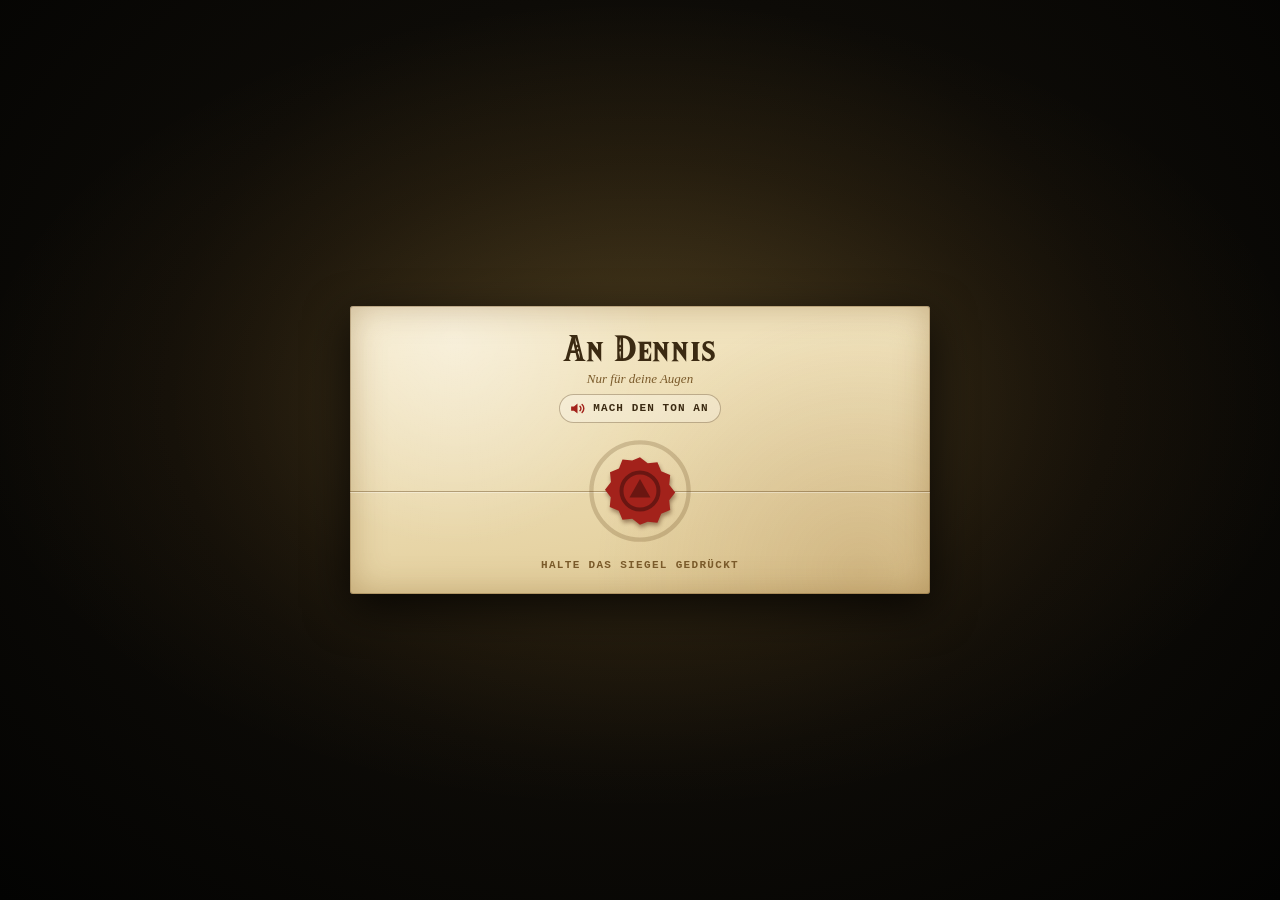
==== commit 054319f9: "Brief: „Mach den Ton an“ gleich auf dem verschlossenen Brief Unter „An Dennis“ steht jetzt „Mach den" ====
--- a/app/index.html
+++ b/app/index.html
@@ -323,6 +323,7 @@
         <div class="brief-zu" id="briefZu">
           <p class="brief-an" id="briefAn"></p>
           <p class="brief-geheim" id="briefGeheim"></p>
+          <p class="brief-ton"><svg viewBox="0 0 24 24" aria-hidden="true"><path fill="currentColor" d="M3 9h4l5-4v14l-5-4H3Z"/><path fill="none" stroke="currentColor" stroke-linecap="round" stroke-width="2" d="M15.5 9a4 4 0 0 1 0 6M18.5 6.5a7.5 7.5 0 0 1 0 11"/></svg><span id="briefTon"></span></p>
           <button type="button" class="brief-siegel" id="briefSiegel" aria-label="Siegel gedrückt halten, um den Brief zu öffnen">
             <svg class="brief-ring" viewBox="0 0 100 100" aria-hidden="true"><circle class="brief-ring-bg" cx="50" cy="50" r="45"/><circle class="brief-ring-voll" cx="50" cy="50" r="45" pathLength="100"/></svg>
             <span class="brief-wachs" aria-hidden="true"><svg><use href="#i-seal"></use></svg></span>
--- a/app/styles.css
+++ b/app/styles.css
@@ -694,13 +694,18 @@
 /* Verschlossen: gefaltet, die Falz läuft durch das Siegel */
 .brief-zu { display: grid; justify-items: center; gap: 6px; text-align: center; }
 .brief-zu[hidden], .brief-offen[hidden], .brief-ps[hidden] { display: none; }
-.brief-zu::before { content: ""; position: absolute; left: 0; right: 0; top: 56%; height: 1px; pointer-events: none;
-  background: linear-gradient(90deg, transparent, rgba(90,60,20,.4) 18%, rgba(90,60,20,.4) 82%, transparent); box-shadow: 0 1px 0 rgba(255,255,255,.35); }
 .brief-an { margin: 4px 0 0; font: 400 clamp(26px, 8vmin, 32px)/1.1 "Hylia Serif", Georgia, serif; letter-spacing: .03em; }
-.brief-geheim { margin: 0 0 8px; font: italic 400 13px/1.2 Georgia, serif; color: #7a5a2a; }
+.brief-geheim { margin: 0 0 6px; font: italic 400 13px/1.2 Georgia, serif; color: #7a5a2a; }
+.brief-ton { display: inline-flex; align-items: center; gap: 7px; margin: 0 0 4px; padding: 5px 11px 5px 9px; border: 1px solid rgba(90,60,20,.35); border-radius: 999px;
+  background: rgba(255,255,255,.28); font: 800 11px/1 "Courier New", monospace; letter-spacing: .1em; text-transform: uppercase; color: #3b2a12; }
+.brief-ton svg { width: 17px; height: 17px; flex: none; color: #a3221b; }
 .brief-siegel { position: relative; display: block; width: min(108px, 30vh); aspect-ratio: 1; margin: 4px 0; padding: 0; border: 0; border-radius: 50%; background: none; cursor: pointer;
   touch-action: none; -webkit-tap-highlight-color: transparent; }
 .brief-siegel:focus-visible { outline: 2px solid #3b2a12; outline-offset: 4px; }
+/* Die Falz des gefalteten Briefs läuft quer durch das Siegel, das Papier schneidet sie ab */
+.brief-papier { overflow: hidden; }
+.brief-siegel::before { content: ""; position: absolute; top: 50%; left: -70vw; right: -70vw; z-index: -1; height: 1px; pointer-events: none;
+  background: linear-gradient(90deg, transparent, rgba(90,60,20,.4) 35%, rgba(90,60,20,.4) 65%, transparent); box-shadow: 0 1px 0 rgba(255,255,255,.35); }
 .brief-siegel::after { content: ""; position: absolute; inset: -40%; border-radius: 50%; pointer-events: none; opacity: 0;
   background: radial-gradient(circle, rgba(255,232,160,.95) 0%, rgba(255,200,90,.45) 30%, transparent 62%); }
 .brief-ring { position: absolute; inset: 0; width: 100%; height: 100%; transform: rotate(-90deg); pointer-events: none; }
@@ -727,7 +732,7 @@
 .brief.gebrochen .brief-ring { opacity: 0; transition: opacity .3s; }
 .brief-hinweis { margin: 4px 0 2px; font: 800 11px/1.2 "Courier New", monospace; letter-spacing: .12em; text-transform: uppercase; color: #7a5a2a; animation: hinweisPuls 1.8s ease-in-out infinite; }
 @keyframes hinweisPuls { 50% { opacity: .45; } }
-.brief.gebrochen .brief-hinweis, .brief.gebrochen .brief-an, .brief.gebrochen .brief-geheim { opacity: 0; transition: opacity .35s; animation: none; }
+.brief.gebrochen .brief-hinweis, .brief.gebrochen .brief-an, .brief.gebrochen .brief-geheim, .brief.gebrochen .brief-ton, .brief.gebrochen .brief-siegel::before { opacity: 0; transition: opacity .35s; animation: none; }
 
 /* Offen: der Brief entfaltet sich, Absatz für Absatz */
 .brief-offen { position: relative; padding-bottom: 6px; animation: briefAuf 500ms ease-out both; cursor: pointer; }
@@ -772,7 +777,6 @@
 /* Querformat, wenig Höhe (Galaxy S24 ab 280 px): breiter Brief, kleinere Schrift, P.S. in zwei Spalten */
 @media (orientation: landscape) {
   .brief-papier { width: min(100%, 580px); padding: clamp(10px, 4.5vh, 20px) clamp(16px, 5vh, 26px); }
-  .brief-zu::before { top: 54%; }
   .brief-geheim { margin-bottom: 2px; }
   .brief-text { font-size: clamp(12.5px, 4.7vh, 15px); line-height: 1.42; }
   .brief-text p { margin-bottom: .5em; }
